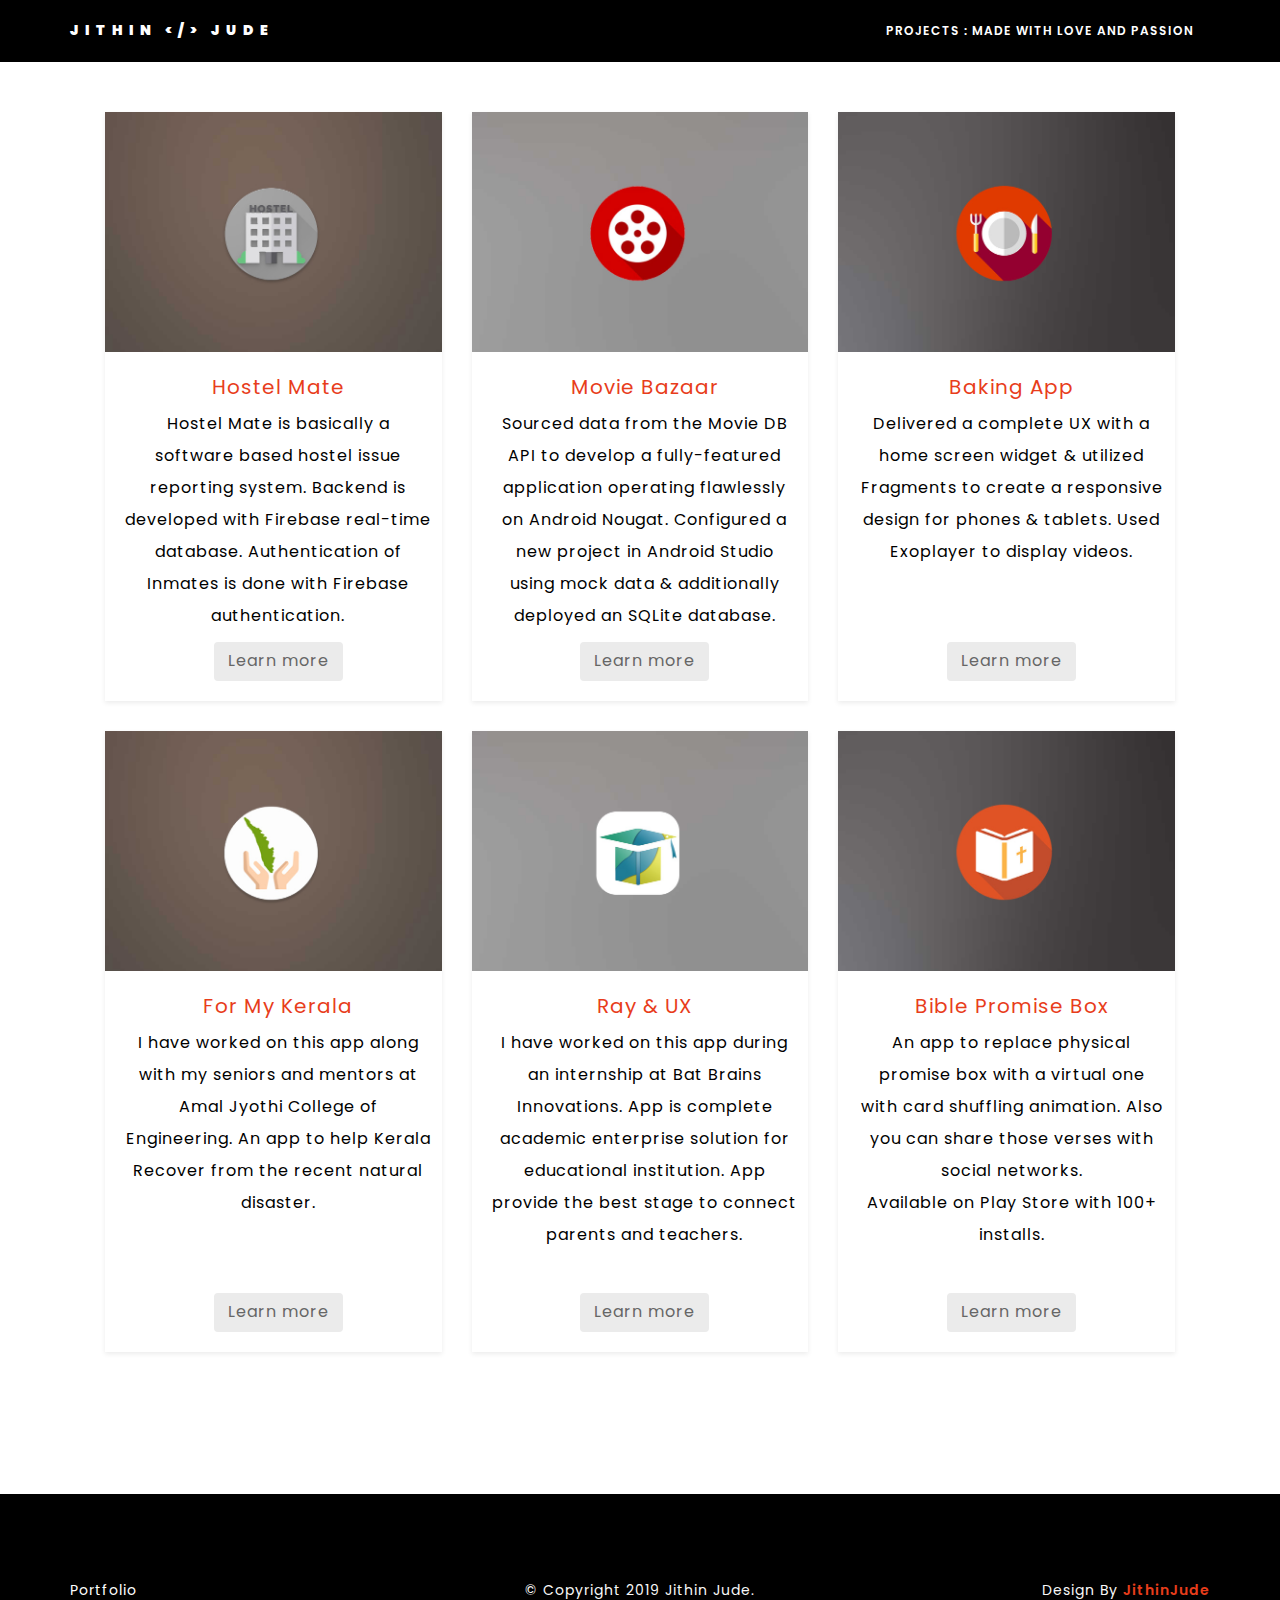
==== pages/projects.html @ a1575adc "see all project page added" ====
<!DOCTYPE html>
<html lang="en">

  <head>
    
    <!-- Meta Tag -->
    <meta charset="UTF-8">
    <meta name="viewport" content="width=device-width, initial-scale=1.0">
    <meta http-equiv="X-UA-Compatible" content="IE=edge">
    
    <!-- SEO -->
    <meta name="description" content="developer">
    <meta name="author" content="Jithin Jude">
    <meta name="url" content="https://jithin-jude.github.io">
    <meta name="copyright" content="MountZoft">
    <meta name="robots" content="index,follow">
    
    
    <title>Jithin Jude</title>
    
    <!-- Favicon -->
    <link rel="shortcut icon" href="../images/favicon/favicon.ico">
    <link rel="apple-touch-icon" sizes="144x144" type="image/x-icon" href="../images/favicon/apple-touch-icon.png">
    
    <!-- All CSS Plugins -->
    <link rel="stylesheet" type="text/css" href="../css/plugin.css">
    
    <!-- Main CSS Stylesheet -->
    <link rel="stylesheet" type="text/css" href="../css/style.css">
    
    <!-- Google Web Fonts  -->
    <link rel="stylesheet" href="https://fonts.googleapis.com/css?family=Poppins:400,300,500,600,700">
    
    
    <!-- HTML5 shiv and Respond.js support IE8 or Older for HTML5 elements and media queries -->
    <!--[if lt IE 9]>
	   <script src="https://oss.maxcdn.com/html5shiv/3.7.3/html5shiv.min.js"></script>
	   <script src="https://oss.maxcdn.com/respond/1.4.2/respond.min.js"></script>
    <![endif]-->
    

 </head>

  <body>
    
    
	
	<!-- Preloader Start -->
    <div id="preloader">
	  <div class="loader"></div>
    </div>
    <!-- Preloader End -->

    
    
    <!-- Home & Menu Section Start -->
    <header id="home">
        
        <div class="header-top-area-projects">
            <div class="container">
                <div class="row">
                
                    <div class="col-sm-3">
                        <div class="logo">
                            <a href="https://jithin-jude.github.io">Jithin &lt/> Jude</a>
                        </div>
                    </div>
                    
                    <div class="col-sm-9">
                        <div class="navigation-menu">
                            <div class="navbar">
                                <div class="navbar-header">
                                    <button type="button" class="navbar-toggle" data-toggle="collapse" data-target=".navbar-collapse">
                                        <span class="sr-only">Toggle navigation</span>
                                        <span class="icon-bar"></span>
                                        <span class="icon-bar"></span>
                                        <span class="icon-bar"></span>
                                    </button>
                                </div>
                                <div class="navbar-collapse collapse">
                                    <ul class="nav navbar-nav navbar-right">
                                        <li><a class="smoth-scroll">Projects : Made with Love and Passion</a>
                                        </li>
                                    </ul>
                                </div>
                            </div>
                        </div>
                    </div>
                </div>
            </div>
        </div>
        
    </header>
    <!-- Home & Menu Section End-->

    
    <!-- Projects Start -->
    <section id="projects">
	<div class="overflow-hid"> 
            <div class="gtco-section">
                <div class="gtco-container">
                    <div class="row">
    
                        <div class="col-lg-4 col-md-4 col-sm-6">
                            <a href="https://github.com/Jithin-Jude/Nanodegree_Hostel-Mate" target="_blank" class="gtco-card-item">
                                <figure>
                                    <div class="overlay"><i class="ti-plus"></i></div>
                                    <img src="../images/portfolio/img_1.jpg" alt="Image" class="img-responsive">
                                </figure>
                                <div class="gtco-text">
                                    <br/>
                                    <h2>Hostel Mate</h2>
                                    <p>Hostel Mate is basically a software based hostel issue reporting system. Backend is developed with Firebase real-time database. Authentication of Inmates is done with Firebase authentication.<br/></p>
                                    <p><span class="btn btn-primary">Learn more</span></p>
                                </div>
                            </a>
                        </div>
                        <div class="col-lg-4 col-md-4 col-sm-6">
                            <a href="https://github.com/Jithin-Jude/Nanodegree_Popular-Movies-Stage-2" target="_blank" class="gtco-card-item">
                                <figure>
                                    <div class="overlay"><i class="ti-plus"></i></div>
                                    <img src="../images/portfolio/img_2.jpg" alt="Image" class="img-responsive">
                                </figure>
                                <div class="gtco-text">
                                    <br/>
                                    <h2>Movie Bazaar</h2>
                                    <p>Sourced data from the Movie DB API to develop a fully-featured application operating flawlessly on Android Nougat. Configured a new project in Android Studio using mock data & additionally deployed an SQLite database.</p>
                                    <p><span class="btn btn-primary">Learn more</span></p>
                                </div>
                            </a>
                        </div>
                        <div class="col-lg-4 col-md-4 col-sm-6">
                            <a href="https://github.com/Jithin-Jude/Nanodegree_Baking-App" target="_blank" class="gtco-card-item">
                                <figure>
                                    <div class="overlay"><i class="ti-plus"></i></div>
                                    <img src="../images/portfolio/img_3.jpg" alt="Image" class="img-responsive">
                                </figure>
                                <div class="gtco-text">
                                     <br/>
                                    <h2>Baking App</h2>
                                    <p>Delivered a complete UX with a home screen widget & utilized Fragments to create a responsive design for phones & tablets. Used Exoplayer to display videos.<br/><br/><br/></p>
                                    <p><span class="btn btn-primary">Learn more</span></p>
                                </div>
                            </a>
                        </div>
    
    
                        <div class="col-lg-4 col-md-4 col-sm-6">
                            <a href="https://github.com/Jithin-Jude/ForMyKerala-App-/graphs/contributors" target="_blank" class="gtco-card-item">
                                <figure>
                                    <div class="overlay"><i class="ti-plus"></i></div>
                                    <img src="../images/portfolio/img_4.jpg" alt="Image" class="img-responsive">
                                </figure>
                                <div class="gtco-text">
                                    <br/>
                                    <h2>For My Kerala</h2>
                                    <p>I have worked on this app along with my seniors and mentors at Amal Jyothi College of Engineering. An app to help Kerala Recover from the recent natural disaster.<br/><br/><br/></p>
                                    <p><span class="btn btn-primary">Learn more</span></p>
                                </div>
                            </a>
                        </div>
    
                        <div class="col-lg-4 col-md-4 col-sm-6">
                            <a href="http://www.batbrains.com/" target="_blank" class="gtco-card-item">
                                <figure>
                                    <div class="overlay"><i class="ti-plus"></i></div>
                                    <img src="../images/portfolio/img_5.jpg" alt="Image" class="img-responsive">
                                </figure>
                                <div class="gtco-text">
                                    <br/>
                                    <h2>Ray &amp; UX</h2>
                                    <p>I have worked on this app during an internship at Bat Brains Innovations. App is complete academic enterprise solution for educational institution. App provide the best stage to connect parents and teachers.<br/><br/></p>
                                    <p><span class="btn btn-primary">Learn more</span></p>
                                </div>
                            </a>
                        </div>
    
                        <div class="col-lg-4 col-md-4 col-sm-6">
                            <a href="https://play.google.com/store/apps/details?id=com.inc.mountzoft.randombibleversegeneratorapp" target="_blank" class="gtco-card-item">
                                <figure>
                                    <div class="overlay"><i class="ti-plus"></i></div>
                                    <img src="../images/portfolio/img_6.jpg" alt="Image" class="img-responsive">
                                </figure>
                                <div class="gtco-text">
                                    <br/>
                                    <h2>Bible Promise Box</h2>
                                    <p>An app to replace physical promise box with a virtual one with card shuffling animation. Also you can share those verses with social networks.<br/> Available on Play Store with 100+ installs.<br/><br/></p>
                                    <p><span class="btn btn-primary">Learn more</span></p>
                                </div>
                            </a>
                        </div>
    
                    </div>
                </div>
            </div>
        </section>
    <!-- Projects End -->
    
    
    

    <!-- Footer Start -->
    <footer class="footer-section">
        <div class="container">
            <div class="row">
               
      <div class="col-md-4 text-left">
       <p><span><a href="https://jithin-jude.github.io/" class="smoth-scroll">Portfolio</a></span></p>
          </div>
               
            <div class="col-md-4 text-center">
               <p>© Copyright 2019 Jithin Jude.</p>
               </div>
              
             <div class="col-md-4 uipasta-credit text-right">
                <p>Design By <a href="https://jithin-jude.github.io/" target="_blank" title="UiPasta">JithinJude</a></p>
                </div>
                
             </div>
        </div>
    </footer>
    <!-- Footer End -->
    
    
    <!-- Back to Top Start -->
    <a href="#" class="scroll-to-top"><i class="fa fa-angle-up"></i></a>
    <!-- Back to Top End -->
    
    
    <!-- All Javascript Plugins  -->
    <script type="text/javascript" src="../js/jquery.min.js"></script>
    <script type="text/javascript" src="../js/plugin.js"></script>
    <script type="text/javascript" src="http://maps.google.com/maps/api/js?key=AIzaSyC0HAKwKinpoFKNGUwRBgkrKhF-sIqFUNA"></script>
    
    <!-- Main Javascript File  -->
    <script type="text/javascript" src="../js/scripts.js"></script>

    <!-- RADIAL PROGRESS Javascript File  -->
    <script src="https://code.jquery.com/jquery-3.3.1.min.js" integrity="sha384-tsQFqpEReu7ZLhBV2VZlAu7zcOV+rXbYlF2cqB8txI/8aZajjp4Bqd+V6D5IgvKT" crossorigin="anonymous"></script> 
    <script>
            $(function(){
            
                // Remove svg.radial-progress .complete inline styling
                $('svg.radial-progress').each(function( index, value ) { 
                    $(this).find($('circle.complete')).removeAttr( 'style' );
                });
            
                // Activate progress animation on scroll
                $(window).scroll(function(){
                    $('svg.radial-progress').each(function( index, value ) { 
                        // If svg.radial-progress is approximately 25% vertically into the window when scrolling from the top or the bottom
                        if ( 
                            $(window).scrollTop() > $(this).offset().top - ($(window).height() * 0.75) &&
                            $(window).scrollTop() < $(this).offset().top + $(this).height() - ($(window).height() * 0.25)
                        ) {
                            // Get percentage of progress
                            percent = $(value).data('percentage');
                            // Get radius of the svg's circle.complete
                            radius = $(this).find($('circle.complete')).attr('r');
                            // Get circumference (2πr)
                            circumference = 2 * Math.PI * radius;
                            // Get stroke-dashoffset value based on the percentage of the circumference
                            strokeDashOffset = circumference - ((percent * circumference) / 100);
                            // Transition progress for 1.25 seconds
                            $(this).find($('circle.complete')).animate({'stroke-dashoffset': strokeDashOffset}, 1250);
                        }
                    });
                }).trigger('scroll');
            
            });
            </script>
  
  </body>
 </html>
---- css/plugin.css ----
/* Table Of Content 

  1. Bootstrap
  2. Magnific Popup
  3. Owl Carousel
  4. Font Awesome

*/



/*!
 * Bootstrap v3.3.7 (http://getbootstrap.com)
 * Copyright 2011-2016 Twitter, Inc.
 * Licensed under MIT (https://github.com/twbs/bootstrap/blob/master/LICENSE)
 *//*! normalize.css v3.0.3 | MIT License | github.com/necolas/normalize.css */html{font-family:sans-serif;-webkit-text-size-adjust:100%;-ms-text-size-adjust:100%}body{margin:0}article,aside,details,figcaption,figure,footer,header,hgroup,main,menu,nav,section,summary{display:block}audio,canvas,progress,video{display:inline-block;vertical-align:baseline}audio:not([controls]){display:none;height:0}[hidden],template{display:none}a{background-color:transparent}a:active,a:hover{outline:0}abbr[title]{border-bottom:1px dotted}b,strong{font-weight:700}dfn{font-style:italic}h1{margin:.67em 0;font-size:2em}mark{color:#000;background:#ff0}small{font-size:80%}sub,sup{position:relative;font-size:75%;line-height:0;vertical-align:baseline}sup{top:-.5em}sub{bottom:-.25em}img{border:0}svg:not(:root){overflow:hidden}figure{margin:1em 40px}hr{height:0;-webkit-box-sizing:content-box;-moz-box-sizing:content-box;box-sizing:content-box}pre{overflow:auto}code,kbd,pre,samp{font-family:monospace,monospace;font-size:1em}button,input,optgroup,select,textarea{margin:0;font:inherit;color:inherit}button{overflow:visible}button,select{text-transform:none}button,html input[type=button],input[type=reset],input[type=submit]{-webkit-appearance:button;cursor:pointer}button[disabled],html input[disabled]{cursor:default}button::-moz-focus-inner,input::-moz-focus-inner{padding:0;border:0}input{line-height:normal}input[type=checkbox],input[type=radio]{-webkit-box-sizing:border-box;-moz-box-sizing:border-box;box-sizing:border-box;padding:0}input[type=number]::-webkit-inner-spin-button,input[type=number]::-webkit-outer-spin-button{height:auto}input[type=search]{-webkit-box-sizing:content-box;-moz-box-sizing:content-box;box-sizing:content-box;-webkit-appearance:textfield}input[type=search]::-webkit-search-cancel-button,input[type=search]::-webkit-search-decoration{-webkit-appearance:none}fieldset{padding:.35em .625em .75em;margin:0 2px;border:1px solid silver}legend{padding:0;border:0}textarea{overflow:auto}optgroup{font-weight:700}table{border-spacing:0;border-collapse:collapse}td,th{padding:0}/*! Source: https://github.com/h5bp/html5-boilerplate/blob/master/src/css/main.css */@media print{*,:after,:before{color:#000!important;text-shadow:none!important;background:0 0!important;-webkit-box-shadow:none!important;box-shadow:none!important}a,a:visited{text-decoration:underline}a[href]:after{content:" (" attr(href) ")"}abbr[title]:after{content:" (" attr(title) ")"}a[href^="javascript:"]:after,a[href^="#"]:after{content:""}blockquote,pre{border:1px solid #999;page-break-inside:avoid}thead{display:table-header-group}img,tr{page-break-inside:avoid}img{max-width:100%!important}h2,h3,p{orphans:3;widows:3}h2,h3{page-break-after:avoid}.navbar{display:none}.btn>.caret,.dropup>.btn>.caret{border-top-color:#000!important}.label{border:1px solid #000}.table{border-collapse:collapse!important}.table td,.table th{background-color:#fff!important}.table-bordered td,.table-bordered th{border:1px solid #ddd!important}}@font-face{font-family:'Glyphicons Halflings';src:url(../fonts/glyphicons-halflings-regular.eot);src:url(../fonts/glyphicons-halflings-regular.eot?#iefix) format('embedded-opentype'),url(../fonts/glyphicons-halflings-regular.woff2) format('woff2'),url(../fonts/glyphicons-halflings-regular.woff) format('woff'),url(../fonts/glyphicons-halflings-regular.ttf) format('truetype'),url(../fonts/glyphicons-halflings-regular.svg#glyphicons_halflingsregular) format('svg')}.glyphicon{position:relative;top:1px;display:inline-block;font-family:'Glyphicons Halflings';font-style:normal;font-weight:400;line-height:1;-webkit-font-smoothing:antialiased;-moz-osx-font-smoothing:grayscale}.glyphicon-asterisk:before{content:"\002a"}.glyphicon-plus:before{content:"\002b"}.glyphicon-eur:before,.glyphicon-euro:before{content:"\20ac"}.glyphicon-minus:before{content:"\2212"}.glyphicon-cloud:before{content:"\2601"}.glyphicon-envelope:before{content:"\2709"}.glyphicon-pencil:before{content:"\270f"}.glyphicon-glass:before{content:"\e001"}.glyphicon-music:before{content:"\e002"}.glyphicon-search:before{content:"\e003"}.glyphicon-heart:before{content:"\e005"}.glyphicon-star:before{content:"\e006"}.glyphicon-star-empty:before{content:"\e007"}.glyphicon-user:before{content:"\e008"}.glyphicon-film:before{content:"\e009"}.glyphicon-th-large:before{content:"\e010"}.glyphicon-th:before{content:"\e011"}.glyphicon-th-list:before{content:"\e012"}.glyphicon-ok:before{content:"\e013"}.glyphicon-remove:before{content:"\e014"}.glyphicon-zoom-in:before{content:"\e015"}.glyphicon-zoom-out:before{content:"\e016"}.glyphicon-off:before{content:"\e017"}.glyphicon-signal:before{content:"\e018"}.glyphicon-cog:before{content:"\e019"}.glyphicon-trash:before{content:"\e020"}.glyphicon-home:before{content:"\e021"}.glyphicon-file:before{content:"\e022"}.glyphicon-time:before{content:"\e023"}.glyphicon-road:before{content:"\e024"}.glyphicon-download-alt:before{content:"\e025"}.glyphicon-download:before{content:"\e026"}.glyphicon-upload:before{content:"\e027"}.glyphicon-inbox:before{content:"\e028"}.glyphicon-play-circle:before{content:"\e029"}.glyphicon-repeat:before{content:"\e030"}.glyphicon-refresh:before{content:"\e031"}.glyphicon-list-alt:before{content:"\e032"}.glyphicon-lock:before{content:"\e033"}.glyphicon-flag:before{content:"\e034"}.glyphicon-headphones:before{content:"\e035"}.glyphicon-volume-off:before{content:"\e036"}.glyphicon-volume-down:before{content:"\e037"}.glyphicon-volume-up:before{content:"\e038"}.glyphicon-qrcode:before{content:"\e039"}.glyphicon-barcode:before{content:"\e040"}.glyphicon-tag:before{content:"\e041"}.glyphicon-tags:before{content:"\e042"}.glyphicon-book:before{content:"\e043"}.glyphicon-bookmark:before{content:"\e044"}.glyphicon-print:before{content:"\e045"}.glyphicon-camera:before{content:"\e046"}.glyphicon-font:before{content:"\e047"}.glyphicon-bold:before{content:"\e048"}.glyphicon-italic:before{content:"\e049"}.glyphicon-text-height:before{content:"\e050"}.glyphicon-text-width:before{content:"\e051"}.glyphicon-align-left:before{content:"\e052"}.glyphicon-align-center:before{content:"\e053"}.glyphicon-align-right:before{content:"\e054"}.glyphicon-align-justify:before{content:"\e055"}.glyphicon-list:before{content:"\e056"}.glyphicon-indent-left:before{content:"\e057"}.glyphicon-indent-right:before{content:"\e058"}.glyphicon-facetime-video:before{content:"\e059"}.glyphicon-picture:before{content:"\e060"}.glyphicon-map-marker:before{content:"\e062"}.glyphicon-adjust:before{content:"\e063"}.glyphicon-tint:before{content:"\e064"}.glyphicon-edit:before{content:"\e065"}.glyphicon-share:before{content:"\e066"}.glyphicon-check:before{content:"\e067"}.glyphicon-move:before{content:"\e068"}.glyphicon-step-backward:before{content:"\e069"}.glyphicon-fast-backward:before{content:"\e070"}.glyphicon-backward:before{content:"\e071"}.glyphicon-play:before{content:"\e072"}.glyphicon-pause:before{content:"\e073"}.glyphicon-stop:before{content:"\e074"}.glyphicon-forward:before{content:"\e075"}.glyphicon-fast-forward:before{content:"\e076"}.glyphicon-step-forward:before{content:"\e077"}.glyphicon-eject:before{content:"\e078"}.glyphicon-chevron-left:before{content:"\e079"}.glyphicon-chevron-right:before{content:"\e080"}.glyphicon-plus-sign:before{content:"\e081"}.glyphicon-minus-sign:before{content:"\e082"}.glyphicon-remove-sign:before{content:"\e083"}.glyphicon-ok-sign:before{content:"\e084"}.glyphicon-question-sign:before{content:"\e085"}.glyphicon-info-sign:before{content:"\e086"}.glyphicon-screenshot:before{content:"\e087"}.glyphicon-remove-circle:before{content:"\e088"}.glyphicon-ok-circle:before{content:"\e089"}.glyphicon-ban-circle:before{content:"\e090"}.glyphicon-arrow-left:before{content:"\e091"}.glyphicon-arrow-right:before{content:"\e092"}.glyphicon-arrow-up:before{content:"\e093"}.glyphicon-arrow-down:before{content:"\e094"}.glyphicon-share-alt:before{content:"\e095"}.glyphicon-resize-full:before{content:"\e096"}.glyphicon-resize-small:before{content:"\e097"}.glyphicon-exclamation-sign:before{content:"\e101"}.glyphicon-gift:before{content:"\e102"}.glyphicon-leaf:before{content:"\e103"}.glyphicon-fire:before{content:"\e104"}.glyphicon-eye-open:before{content:"\e105"}.glyphicon-eye-close:before{content:"\e106"}.glyphicon-warning-sign:before{content:"\e107"}.glyphicon-plane:before{content:"\e108"}.glyphicon-calendar:before{content:"\e109"}.glyphicon-random:before{content:"\e110"}.glyphicon-comment:before{content:"\e111"}.glyphicon-magnet:before{content:"\e112"}.glyphicon-chevron-up:before{content:"\e113"}.glyphicon-chevron-down:before{content:"\e114"}.glyphicon-retweet:before{content:"\e115"}.glyphicon-shopping-cart:before{content:"\e116"}.glyphicon-folder-close:before{content:"\e117"}.glyphicon-folder-open:before{content:"\e118"}.glyphicon-resize-vertical:before{content:"\e119"}.glyphicon-resize-horizontal:before{content:"\e120"}.glyphicon-hdd:before{content:"\e121"}.glyphicon-bullhorn:before{content:"\e122"}.glyphicon-bell:before{content:"\e123"}.glyphicon-certificate:before{content:"\e124"}.glyphicon-thumbs-up:before{content:"\e125"}.glyphicon-thumbs-down:before{content:"\e126"}.glyphicon-hand-right:before{content:"\e127"}.glyphicon-hand-left:before{content:"\e128"}.glyphicon-hand-up:before{content:"\e129"}.glyphicon-hand-down:before{content:"\e130"}.glyphicon-circle-arrow-right:before{content:"\e131"}.glyphicon-circle-arrow-left:before{content:"\e132"}.glyphicon-circle-arrow-up:before{content:"\e133"}.glyphicon-circle-arrow-down:before{content:"\e134"}.glyphicon-globe:before{content:"\e135"}.glyphicon-wrench:before{content:"\e136"}.glyphicon-tasks:before{content:"\e137"}.glyphicon-filter:before{content:"\e138"}.glyphicon-briefcase:before{content:"\e139"}.glyphicon-fullscreen:before{content:"\e140"}.glyphicon-dashboard:before{content:"\e141"}.glyphicon-paperclip:before{content:"\e142"}.glyphicon-heart-empty:before{content:"\e143"}.glyphicon-link:before{content:"\e144"}.glyphicon-phone:before{content:"\e145"}.glyphicon-pushpin:before{content:"\e146"}.glyphicon-usd:before{content:"\e148"}.glyphicon-gbp:before{content:"\e149"}.glyphicon-sort:before{content:"\e150"}.glyphicon-sort-by-alphabet:before{content:"\e151"}.glyphicon-sort-by-alphabet-alt:before{content:"\e152"}.glyphicon-sort-by-order:before{content:"\e153"}.glyphicon-sort-by-order-alt:before{content:"\e154"}.glyphicon-sort-by-attributes:before{content:"\e155"}.glyphicon-sort-by-attributes-alt:before{content:"\e156"}.glyphicon-unchecked:before{content:"\e157"}.glyphicon-expand:before{content:"\e158"}.glyphicon-collapse-down:before{content:"\e159"}.glyphicon-collapse-up:before{content:"\e160"}.glyphicon-log-in:before{content:"\e161"}.glyphicon-flash:before{content:"\e162"}.glyphicon-log-out:before{content:"\e163"}.glyphicon-new-window:before{content:"\e164"}.glyphicon-record:before{content:"\e165"}.glyphicon-save:before{content:"\e166"}.glyphicon-open:before{content:"\e167"}.glyphicon-saved:before{content:"\e168"}.glyphicon-import:before{content:"\e169"}.glyphicon-export:before{content:"\e170"}.glyphicon-send:before{content:"\e171"}.glyphicon-floppy-disk:before{content:"\e172"}.glyphicon-floppy-saved:before{content:"\e173"}.glyphicon-floppy-remove:before{content:"\e174"}.glyphicon-floppy-save:before{content:"\e175"}.glyphicon-floppy-open:before{content:"\e176"}.glyphicon-credit-card:before{content:"\e177"}.glyphicon-transfer:before{content:"\e178"}.glyphicon-cutlery:before{content:"\e179"}.glyphicon-header:before{content:"\e180"}.glyphicon-compressed:before{content:"\e181"}.glyphicon-earphone:before{content:"\e182"}.glyphicon-phone-alt:before{content:"\e183"}.glyphicon-tower:before{content:"\e184"}.glyphicon-stats:before{content:"\e185"}.glyphicon-sd-video:before{content:"\e186"}.glyphicon-hd-video:before{content:"\e187"}.glyphicon-subtitles:before{content:"\e188"}.glyphicon-sound-stereo:before{content:"\e189"}.glyphicon-sound-dolby:before{content:"\e190"}.glyphicon-sound-5-1:before{content:"\e191"}.glyphicon-sound-6-1:before{content:"\e192"}.glyphicon-sound-7-1:before{content:"\e193"}.glyphicon-copyright-mark:before{content:"\e194"}.glyphicon-registration-mark:before{content:"\e195"}.glyphicon-cloud-download:before{content:"\e197"}.glyphicon-cloud-upload:before{content:"\e198"}.glyphicon-tree-conifer:before{content:"\e199"}.glyphicon-tree-deciduous:before{content:"\e200"}.glyphicon-cd:before{content:"\e201"}.glyphicon-save-file:before{content:"\e202"}.glyphicon-open-file:before{content:"\e203"}.glyphicon-level-up:before{content:"\e204"}.glyphicon-copy:before{content:"\e205"}.glyphicon-paste:before{content:"\e206"}.glyphicon-alert:before{content:"\e209"}.glyphicon-equalizer:before{content:"\e210"}.glyphicon-king:before{content:"\e211"}.glyphicon-queen:before{content:"\e212"}.glyphicon-pawn:before{content:"\e213"}.glyphicon-bishop:before{content:"\e214"}.glyphicon-knight:before{content:"\e215"}.glyphicon-baby-formula:before{content:"\e216"}.glyphicon-tent:before{content:"\26fa"}.glyphicon-blackboard:before{content:"\e218"}.glyphicon-bed:before{content:"\e219"}.glyphicon-apple:before{content:"\f8ff"}.glyphicon-erase:before{content:"\e221"}.glyphicon-hourglass:before{content:"\231b"}.glyphicon-lamp:before{content:"\e223"}.glyphicon-duplicate:before{content:"\e224"}.glyphicon-piggy-bank:before{content:"\e225"}.glyphicon-scissors:before{content:"\e226"}.glyphicon-bitcoin:before{content:"\e227"}.glyphicon-btc:before{content:"\e227"}.glyphicon-xbt:before{content:"\e227"}.glyphicon-yen:before{content:"\00a5"}.glyphicon-jpy:before{content:"\00a5"}.glyphicon-ruble:before{content:"\20bd"}.glyphicon-rub:before{content:"\20bd"}.glyphicon-scale:before{content:"\e230"}.glyphicon-ice-lolly:before{content:"\e231"}.glyphicon-ice-lolly-tasted:before{content:"\e232"}.glyphicon-education:before{content:"\e233"}.glyphicon-option-horizontal:before{content:"\e234"}.glyphicon-option-vertical:before{content:"\e235"}.glyphicon-menu-hamburger:before{content:"\e236"}.glyphicon-modal-window:before{content:"\e237"}.glyphicon-oil:before{content:"\e238"}.glyphicon-grain:before{content:"\e239"}.glyphicon-sunglasses:before{content:"\e240"}.glyphicon-text-size:before{content:"\e241"}.glyphicon-text-color:before{content:"\e242"}.glyphicon-text-background:before{content:"\e243"}.glyphicon-object-align-top:before{content:"\e244"}.glyphicon-object-align-bottom:before{content:"\e245"}.glyphicon-object-align-horizontal:before{content:"\e246"}.glyphicon-object-align-left:before{content:"\e247"}.glyphicon-object-align-vertical:before{content:"\e248"}.glyphicon-object-align-right:before{content:"\e249"}.glyphicon-triangle-right:before{content:"\e250"}.glyphicon-triangle-left:before{content:"\e251"}.glyphicon-triangle-bottom:before{content:"\e252"}.glyphicon-triangle-top:before{content:"\e253"}.glyphicon-console:before{content:"\e254"}.glyphicon-superscript:before{content:"\e255"}.glyphicon-subscript:before{content:"\e256"}.glyphicon-menu-left:before{content:"\e257"}.glyphicon-menu-right:before{content:"\e258"}.glyphicon-menu-down:before{content:"\e259"}.glyphicon-menu-up:before{content:"\e260"}*{-webkit-box-sizing:border-box;-moz-box-sizing:border-box;box-sizing:border-box}:after,:before{-webkit-box-sizing:border-box;-moz-box-sizing:border-box;box-sizing:border-box}html{font-size:10px;-webkit-tap-highlight-color:rgba(0,0,0,0)}body{font-family:"Helvetica Neue",Helvetica,Arial,sans-serif;font-size:14px;line-height:1.42857143;color:#333;background-color:#fff}button,input,select,textarea{font-family:inherit;font-size:inherit;line-height:inherit}a{color:#337ab7;text-decoration:none}a:focus,a:hover{color:#23527c;text-decoration:underline}a:focus{outline:5px auto -webkit-focus-ring-color;outline-offset:-2px}figure{margin:0}img{vertical-align:middle}.carousel-inner>.item>a>img,.carousel-inner>.item>img,.img-responsive,.thumbnail a>img,.thumbnail>img{display:block;max-width:100%;height:auto}.img-rounded{border-radius:6px}.img-thumbnail{display:inline-block;max-width:100%;height:auto;padding:4px;line-height:1.42857143;background-color:#fff;border:1px solid #ddd;border-radius:4px;-webkit-transition:all .2s ease-in-out;-o-transition:all .2s ease-in-out;transition:all .2s ease-in-out}.img-circle{border-radius:50%}hr{margin-top:20px;margin-bottom:20px;border:0;border-top:1px solid #eee}.sr-only{position:absolute;width:1px;height:1px;padding:0;margin:-1px;overflow:hidden;clip:rect(0,0,0,0);border:0}.sr-only-focusable:active,.sr-only-focusable:focus{position:static;width:auto;height:auto;margin:0;overflow:visible;clip:auto}[role=button]{cursor:pointer}.h1,.h2,.h3,.h4,.h5,.h6,h1,h2,h3,h4,h5,h6{font-family:inherit;font-weight:500;line-height:1.1;color:inherit}.h1 .small,.h1 small,.h2 .small,.h2 small,.h3 .small,.h3 small,.h4 .small,.h4 small,.h5 .small,.h5 small,.h6 .small,.h6 small,h1 .small,h1 small,h2 .small,h2 small,h3 .small,h3 small,h4 .small,h4 small,h5 .small,h5 small,h6 .small,h6 small{font-weight:400;line-height:1;color:#777}.h1,.h2,.h3,h1,h2,h3{margin-top:20px;margin-bottom:10px}.h1 .small,.h1 small,.h2 .small,.h2 small,.h3 .small,.h3 small,h1 .small,h1 small,h2 .small,h2 small,h3 .small,h3 small{font-size:65%}.h4,.h5,.h6,h4,h5,h6{margin-top:10px;margin-bottom:10px}.h4 .small,.h4 small,.h5 .small,.h5 small,.h6 .small,.h6 small,h4 .small,h4 small,h5 .small,h5 small,h6 .small,h6 small{font-size:75%}.h1,h1{font-size:36px}.h2,h2{font-size:30px}.h3,h3{font-size:24px}.h4,h4{font-size:18px}.h5,h5{font-size:14px}.h6,h6{font-size:12px}p{margin:0 0 10px}.lead{margin-bottom:20px;font-size:16px;font-weight:300;line-height:1.4}@media (min-width:768px){.lead{font-size:21px}}.small,small{font-size:85%}.mark,mark{padding:.2em;background-color:#fcf8e3}.text-left{text-align:left}.text-right{text-align:right}.text-center{text-align:center}.text-justify{text-align:justify}.text-nowrap{white-space:nowrap}.text-lowercase{text-transform:lowercase}.text-uppercase{text-transform:uppercase}.text-capitalize{text-transform:capitalize}.text-muted{color:#777}.text-primary{color:#337ab7}a.text-primary:focus,a.text-primary:hover{color:#286090}.text-success{color:#3c763d}a.text-success:focus,a.text-success:hover{color:#2b542c}.text-info{color:#31708f}a.text-info:focus,a.text-info:hover{color:#245269}.text-warning{color:#8a6d3b}a.text-warning:focus,a.text-warning:hover{color:#66512c}.text-danger{color:#a94442}a.text-danger:focus,a.text-danger:hover{color:#843534}.bg-primary{color:#fff;background-color:#337ab7}a.bg-primary:focus,a.bg-primary:hover{background-color:#286090}.bg-success{background-color:#dff0d8}a.bg-success:focus,a.bg-success:hover{background-color:#c1e2b3}.bg-info{background-color:#d9edf7}a.bg-info:focus,a.bg-info:hover{background-color:#afd9ee}.bg-warning{background-color:#fcf8e3}a.bg-warning:focus,a.bg-warning:hover{background-color:#f7ecb5}.bg-danger{background-color:#f2dede}a.bg-danger:focus,a.bg-danger:hover{background-color:#e4b9b9}.page-header{padding-bottom:9px;margin:40px 0 20px;border-bottom:1px solid #eee}ol,ul{margin-top:0;margin-bottom:10px}ol ol,ol ul,ul ol,ul ul{margin-bottom:0}.list-unstyled{padding-left:0;list-style:none}.list-inline{padding-left:0;margin-left:-5px;list-style:none}.list-inline>li{display:inline-block;padding-right:5px;padding-left:5px}dl{margin-top:0;margin-bottom:20px}dd,dt{line-height:1.42857143}dt{font-weight:700}dd{margin-left:0}@media (min-width:768px){.dl-horizontal dt{float:left;width:160px;overflow:hidden;clear:left;text-align:right;text-overflow:ellipsis;white-space:nowrap}.dl-horizontal dd{margin-left:180px}}abbr[data-original-title],abbr[title]{cursor:help;border-bottom:1px dotted #777}.initialism{font-size:90%;text-transform:uppercase}blockquote{padding:10px 20px;margin:0 0 20px;font-size:17.5px;border-left:5px solid #eee}blockquote ol:last-child,blockquote p:last-child,blockquote ul:last-child{margin-bottom:0}blockquote .small,blockquote footer,blockquote small{display:block;font-size:80%;line-height:1.42857143;color:#777}blockquote .small:before,blockquote footer:before,blockquote small:before{content:'\2014 \00A0'}.blockquote-reverse,blockquote.pull-right{padding-right:15px;padding-left:0;text-align:right;border-right:5px solid #eee;border-left:0}.blockquote-reverse .small:before,.blockquote-reverse footer:before,.blockquote-reverse small:before,blockquote.pull-right .small:before,blockquote.pull-right footer:before,blockquote.pull-right small:before{content:''}.blockquote-reverse .small:after,.blockquote-reverse footer:after,.blockquote-reverse small:after,blockquote.pull-right .small:after,blockquote.pull-right footer:after,blockquote.pull-right small:after{content:'\00A0 \2014'}address{margin-bottom:20px;font-style:normal;line-height:1.42857143}code,kbd,pre,samp{font-family:Menlo,Monaco,Consolas,"Courier New",monospace}code{padding:2px 4px;font-size:90%;color:#c7254e;background-color:#f9f2f4;border-radius:4px}kbd{padding:2px 4px;font-size:90%;color:#fff;background-color:#333;border-radius:3px;-webkit-box-shadow:inset 0 -1px 0 rgba(0,0,0,.25);box-shadow:inset 0 -1px 0 rgba(0,0,0,.25)}kbd kbd{padding:0;font-size:100%;font-weight:700;-webkit-box-shadow:none;box-shadow:none}pre{display:block;padding:9.5px;margin:0 0 10px;font-size:13px;line-height:1.42857143;color:#333;word-break:break-all;word-wrap:break-word;background-color:#f5f5f5;border:1px solid #ccc;border-radius:4px}pre code{padding:0;font-size:inherit;color:inherit;white-space:pre-wrap;background-color:transparent;border-radius:0}.pre-scrollable{max-height:340px;overflow-y:scroll}.container{padding-right:15px;padding-left:15px;margin-right:auto;margin-left:auto}@media (min-width:768px){.container{width:750px}}@media (min-width:992px){.container{width:970px}}@media (min-width:1200px){.container{width:1170px}}.container-fluid{padding-right:15px;padding-left:15px;margin-right:auto;margin-left:auto}.row{margin-right:-15px;margin-left:-15px}.col-lg-1,.col-lg-10,.col-lg-11,.col-lg-12,.col-lg-2,.col-lg-3,.col-lg-4,.col-lg-5,.col-lg-6,.col-lg-7,.col-lg-8,.col-lg-9,.col-md-1,.col-md-10,.col-md-11,.col-md-12,.col-md-2,.col-md-3,.col-md-4,.col-md-5,.col-md-6,.col-md-7,.col-md-8,.col-md-9,.col-sm-1,.col-sm-10,.col-sm-11,.col-sm-12,.col-sm-2,.col-sm-3,.col-sm-4,.col-sm-5,.col-sm-6,.col-sm-7,.col-sm-8,.col-sm-9,.col-xs-1,.col-xs-10,.col-xs-11,.col-xs-12,.col-xs-2,.col-xs-3,.col-xs-4,.col-xs-5,.col-xs-6,.col-xs-7,.col-xs-8,.col-xs-9{position:relative;min-height:1px;padding-right:15px;padding-left:15px}.col-xs-1,.col-xs-10,.col-xs-11,.col-xs-12,.col-xs-2,.col-xs-3,.col-xs-4,.col-xs-5,.col-xs-6,.col-xs-7,.col-xs-8,.col-xs-9{float:left}.col-xs-12{width:100%}.col-xs-11{width:91.66666667%}.col-xs-10{width:83.33333333%}.col-xs-9{width:75%}.col-xs-8{width:66.66666667%}.col-xs-7{width:58.33333333%}.col-xs-6{width:50%}.col-xs-5{width:41.66666667%}.col-xs-4{width:33.33333333%}.col-xs-3{width:25%}.col-xs-2{width:16.66666667%}.col-xs-1{width:8.33333333%}.col-xs-pull-12{right:100%}.col-xs-pull-11{right:91.66666667%}.col-xs-pull-10{right:83.33333333%}.col-xs-pull-9{right:75%}.col-xs-pull-8{right:66.66666667%}.col-xs-pull-7{right:58.33333333%}.col-xs-pull-6{right:50%}.col-xs-pull-5{right:41.66666667%}.col-xs-pull-4{right:33.33333333%}.col-xs-pull-3{right:25%}.col-xs-pull-2{right:16.66666667%}.col-xs-pull-1{right:8.33333333%}.col-xs-pull-0{right:auto}.col-xs-push-12{left:100%}.col-xs-push-11{left:91.66666667%}.col-xs-push-10{left:83.33333333%}.col-xs-push-9{left:75%}.col-xs-push-8{left:66.66666667%}.col-xs-push-7{left:58.33333333%}.col-xs-push-6{left:50%}.col-xs-push-5{left:41.66666667%}.col-xs-push-4{left:33.33333333%}.col-xs-push-3{left:25%}.col-xs-push-2{left:16.66666667%}.col-xs-push-1{left:8.33333333%}.col-xs-push-0{left:auto}.col-xs-offset-12{margin-left:100%}.col-xs-offset-11{margin-left:91.66666667%}.col-xs-offset-10{margin-left:83.33333333%}.col-xs-offset-9{margin-left:75%}.col-xs-offset-8{margin-left:66.66666667%}.col-xs-offset-7{margin-left:58.33333333%}.col-xs-offset-6{margin-left:50%}.col-xs-offset-5{margin-left:41.66666667%}.col-xs-offset-4{margin-left:33.33333333%}.col-xs-offset-3{margin-left:25%}.col-xs-offset-2{margin-left:16.66666667%}.col-xs-offset-1{margin-left:8.33333333%}.col-xs-offset-0{margin-left:0}@media (min-width:768px){.col-sm-1,.col-sm-10,.col-sm-11,.col-sm-12,.col-sm-2,.col-sm-3,.col-sm-4,.col-sm-5,.col-sm-6,.col-sm-7,.col-sm-8,.col-sm-9{float:left}.col-sm-12{width:100%}.col-sm-11{width:91.66666667%}.col-sm-10{width:83.33333333%}.col-sm-9{width:75%}.col-sm-8{width:66.66666667%}.col-sm-7{width:58.33333333%}.col-sm-6{width:50%}.col-sm-5{width:41.66666667%}.col-sm-4{width:33.33333333%}.col-sm-3{width:25%}.col-sm-2{width:16.66666667%}.col-sm-1{width:8.33333333%}.col-sm-pull-12{right:100%}.col-sm-pull-11{right:91.66666667%}.col-sm-pull-10{right:83.33333333%}.col-sm-pull-9{right:75%}.col-sm-pull-8{right:66.66666667%}.col-sm-pull-7{right:58.33333333%}.col-sm-pull-6{right:50%}.col-sm-pull-5{right:41.66666667%}.col-sm-pull-4{right:33.33333333%}.col-sm-pull-3{right:25%}.col-sm-pull-2{right:16.66666667%}.col-sm-pull-1{right:8.33333333%}.col-sm-pull-0{right:auto}.col-sm-push-12{left:100%}.col-sm-push-11{left:91.66666667%}.col-sm-push-10{left:83.33333333%}.col-sm-push-9{left:75%}.col-sm-push-8{left:66.66666667%}.col-sm-push-7{left:58.33333333%}.col-sm-push-6{left:50%}.col-sm-push-5{left:41.66666667%}.col-sm-push-4{left:33.33333333%}.col-sm-push-3{left:25%}.col-sm-push-2{left:16.66666667%}.col-sm-push-1{left:8.33333333%}.col-sm-push-0{left:auto}.col-sm-offset-12{margin-left:100%}.col-sm-offset-11{margin-left:91.66666667%}.col-sm-offset-10{margin-left:83.33333333%}.col-sm-offset-9{margin-left:75%}.col-sm-offset-8{margin-left:66.66666667%}.col-sm-offset-7{margin-left:58.33333333%}.col-sm-offset-6{margin-left:50%}.col-sm-offset-5{margin-left:41.66666667%}.col-sm-offset-4{margin-left:33.33333333%}.col-sm-offset-3{margin-left:25%}.col-sm-offset-2{margin-left:16.66666667%}.col-sm-offset-1{margin-left:8.33333333%}.col-sm-offset-0{margin-left:0}}@media (min-width:992px){.col-md-1,.col-md-10,.col-md-11,.col-md-12,.col-md-2,.col-md-3,.col-md-4,.col-md-5,.col-md-6,.col-md-7,.col-md-8,.col-md-9{float:left}.col-md-12{width:100%}.col-md-11{width:91.66666667%}.col-md-10{width:83.33333333%}.col-md-9{width:75%}.col-md-8{width:66.66666667%}.col-md-7{width:58.33333333%}.col-md-6{width:50%}.col-md-5{width:41.66666667%}.col-md-4{width:33.33333333%}.col-md-3{width:25%}.col-md-2{width:16.66666667%}.col-md-1{width:8.33333333%}.col-md-pull-12{right:100%}.col-md-pull-11{right:91.66666667%}.col-md-pull-10{right:83.33333333%}.col-md-pull-9{right:75%}.col-md-pull-8{right:66.66666667%}.col-md-pull-7{right:58.33333333%}.col-md-pull-6{right:50%}.col-md-pull-5{right:41.66666667%}.col-md-pull-4{right:33.33333333%}.col-md-pull-3{right:25%}.col-md-pull-2{right:16.66666667%}.col-md-pull-1{right:8.33333333%}.col-md-pull-0{right:auto}.col-md-push-12{left:100%}.col-md-push-11{left:91.66666667%}.col-md-push-10{left:83.33333333%}.col-md-push-9{left:75%}.col-md-push-8{left:66.66666667%}.col-md-push-7{left:58.33333333%}.col-md-push-6{left:50%}.col-md-push-5{left:41.66666667%}.col-md-push-4{left:33.33333333%}.col-md-push-3{left:25%}.col-md-push-2{left:16.66666667%}.col-md-push-1{left:8.33333333%}.col-md-push-0{left:auto}.col-md-offset-12{margin-left:100%}.col-md-offset-11{margin-left:91.66666667%}.col-md-offset-10{margin-left:83.33333333%}.col-md-offset-9{margin-left:75%}.col-md-offset-8{margin-left:66.66666667%}.col-md-offset-7{margin-left:58.33333333%}.col-md-offset-6{margin-left:50%}.col-md-offset-5{margin-left:41.66666667%}.col-md-offset-4{margin-left:33.33333333%}.col-md-offset-3{margin-left:25%}.col-md-offset-2{margin-left:16.66666667%}.col-md-offset-1{margin-left:8.33333333%}.col-md-offset-0{margin-left:0}}@media (min-width:1200px){.col-lg-1,.col-lg-10,.col-lg-11,.col-lg-12,.col-lg-2,.col-lg-3,.col-lg-4,.col-lg-5,.col-lg-6,.col-lg-7,.col-lg-8,.col-lg-9{float:left}.col-lg-12{width:100%}.col-lg-11{width:91.66666667%}.col-lg-10{width:83.33333333%}.col-lg-9{width:75%}.col-lg-8{width:66.66666667%}.col-lg-7{width:58.33333333%}.col-lg-6{width:50%}.col-lg-5{width:41.66666667%}.col-lg-4{width:33.33333333%}.col-lg-3{width:25%}.col-lg-2{width:16.66666667%}.col-lg-1{width:8.33333333%}.col-lg-pull-12{right:100%}.col-lg-pull-11{right:91.66666667%}.col-lg-pull-10{right:83.33333333%}.col-lg-pull-9{right:75%}.col-lg-pull-8{right:66.66666667%}.col-lg-pull-7{right:58.33333333%}.col-lg-pull-6{right:50%}.col-lg-pull-5{right:41.66666667%}.col-lg-pull-4{right:33.33333333%}.col-lg-pull-3{right:25%}.col-lg-pull-2{right:16.66666667%}.col-lg-pull-1{right:8.33333333%}.col-lg-pull-0{right:auto}.col-lg-push-12{left:100%}.col-lg-push-11{left:91.66666667%}.col-lg-push-10{left:83.33333333%}.col-lg-push-9{left:75%}.col-lg-push-8{left:66.66666667%}.col-lg-push-7{left:58.33333333%}.col-lg-push-6{left:50%}.col-lg-push-5{left:41.66666667%}.col-lg-push-4{left:33.33333333%}.col-lg-push-3{left:25%}.col-lg-push-2{left:16.66666667%}.col-lg-push-1{left:8.33333333%}.col-lg-push-0{left:auto}.col-lg-offset-12{margin-left:100%}.col-lg-offset-11{margin-left:91.66666667%}.col-lg-offset-10{margin-left:83.33333333%}.col-lg-offset-9{margin-left:75%}.col-lg-offset-8{margin-left:66.66666667%}.col-lg-offset-7{margin-left:58.33333333%}.col-lg-offset-6{margin-left:50%}.col-lg-offset-5{margin-left:41.66666667%}.col-lg-offset-4{margin-left:33.33333333%}.col-lg-offset-3{margin-left:25%}.col-lg-offset-2{margin-left:16.66666667%}.col-lg-offset-1{margin-left:8.33333333%}.col-lg-offset-0{margin-left:0}}table{background-color:transparent}caption{padding-top:8px;padding-bottom:8px;color:#777;text-align:left}th{text-align:left}.table{width:100%;max-width:100%;margin-bottom:20px}.table>tbody>tr>td,.table>tbody>tr>th,.table>tfoot>tr>td,.table>tfoot>tr>th,.table>thead>tr>td,.table>thead>tr>th{padding:8px;line-height:1.42857143;vertical-align:top;border-top:1px solid #ddd}.table>thead>tr>th{vertical-align:bottom;border-bottom:2px solid #ddd}.table>caption+thead>tr:first-child>td,.table>caption+thead>tr:first-child>th,.table>colgroup+thead>tr:first-child>td,.table>colgroup+thead>tr:first-child>th,.table>thead:first-child>tr:first-child>td,.table>thead:first-child>tr:first-child>th{border-top:0}.table>tbody+tbody{border-top:2px solid #ddd}.table .table{background-color:#fff}.table-condensed>tbody>tr>td,.table-condensed>tbody>tr>th,.table-condensed>tfoot>tr>td,.table-condensed>tfoot>tr>th,.table-condensed>thead>tr>td,.table-condensed>thead>tr>th{padding:5px}.table-bordered{border:1px solid #ddd}.table-bordered>tbody>tr>td,.table-bordered>tbody>tr>th,.table-bordered>tfoot>tr>td,.table-bordered>tfoot>tr>th,.table-bordered>thead>tr>td,.table-bordered>thead>tr>th{border:1px solid #ddd}.table-bordered>thead>tr>td,.table-bordered>thead>tr>th{border-bottom-width:2px}.table-striped>tbody>tr:nth-of-type(odd){background-color:#f9f9f9}.table-hover>tbody>tr:hover{background-color:#f5f5f5}table col[class*=col-]{position:static;display:table-column;float:none}table td[class*=col-],table th[class*=col-]{position:static;display:table-cell;float:none}.table>tbody>tr.active>td,.table>tbody>tr.active>th,.table>tbody>tr>td.active,.table>tbody>tr>th.active,.table>tfoot>tr.active>td,.table>tfoot>tr.active>th,.table>tfoot>tr>td.active,.table>tfoot>tr>th.active,.table>thead>tr.active>td,.table>thead>tr.active>th,.table>thead>tr>td.active,.table>thead>tr>th.active{background-color:#f5f5f5}.table-hover>tbody>tr.active:hover>td,.table-hover>tbody>tr.active:hover>th,.table-hover>tbody>tr:hover>.active,.table-hover>tbody>tr>td.active:hover,.table-hover>tbody>tr>th.active:hover{background-color:#e8e8e8}.table>tbody>tr.success>td,.table>tbody>tr.success>th,.table>tbody>tr>td.success,.table>tbody>tr>th.success,.table>tfoot>tr.success>td,.table>tfoot>tr.success>th,.table>tfoot>tr>td.success,.table>tfoot>tr>th.success,.table>thead>tr.success>td,.table>thead>tr.success>th,.table>thead>tr>td.success,.table>thead>tr>th.success{background-color:#dff0d8}.table-hover>tbody>tr.success:hover>td,.table-hover>tbody>tr.success:hover>th,.table-hover>tbody>tr:hover>.success,.table-hover>tbody>tr>td.success:hover,.table-hover>tbody>tr>th.success:hover{background-color:#d0e9c6}.table>tbody>tr.info>td,.table>tbody>tr.info>th,.table>tbody>tr>td.info,.table>tbody>tr>th.info,.table>tfoot>tr.info>td,.table>tfoot>tr.info>th,.table>tfoot>tr>td.info,.table>tfoot>tr>th.info,.table>thead>tr.info>td,.table>thead>tr.info>th,.table>thead>tr>td.info,.table>thead>tr>th.info{background-color:#d9edf7}.table-hover>tbody>tr.info:hover>td,.table-hover>tbody>tr.info:hover>th,.table-hover>tbody>tr:hover>.info,.table-hover>tbody>tr>td.info:hover,.table-hover>tbody>tr>th.info:hover{background-color:#c4e3f3}.table>tbody>tr.warning>td,.table>tbody>tr.warning>th,.table>tbody>tr>td.warning,.table>tbody>tr>th.warning,.table>tfoot>tr.warning>td,.table>tfoot>tr.warning>th,.table>tfoot>tr>td.warning,.table>tfoot>tr>th.warning,.table>thead>tr.warning>td,.table>thead>tr.warning>th,.table>thead>tr>td.warning,.table>thead>tr>th.warning{background-color:#fcf8e3}.table-hover>tbody>tr.warning:hover>td,.table-hover>tbody>tr.warning:hover>th,.table-hover>tbody>tr:hover>.warning,.table-hover>tbody>tr>td.warning:hover,.table-hover>tbody>tr>th.warning:hover{background-color:#faf2cc}.table>tbody>tr.danger>td,.table>tbody>tr.danger>th,.table>tbody>tr>td.danger,.table>tbody>tr>th.danger,.table>tfoot>tr.danger>td,.table>tfoot>tr.danger>th,.table>tfoot>tr>td.danger,.table>tfoot>tr>th.danger,.table>thead>tr.danger>td,.table>thead>tr.danger>th,.table>thead>tr>td.danger,.table>thead>tr>th.danger{background-color:#f2dede}.table-hover>tbody>tr.danger:hover>td,.table-hover>tbody>tr.danger:hover>th,.table-hover>tbody>tr:hover>.danger,.table-hover>tbody>tr>td.danger:hover,.table-hover>tbody>tr>th.danger:hover{background-color:#ebcccc}.table-responsive{min-height:.01%;overflow-x:auto}@media screen and (max-width:767px){.table-responsive{width:100%;margin-bottom:15px;overflow-y:hidden;-ms-overflow-style:-ms-autohiding-scrollbar;border:1px solid #ddd}.table-responsive>.table{margin-bottom:0}.table-responsive>.table>tbody>tr>td,.table-responsive>.table>tbody>tr>th,.table-responsive>.table>tfoot>tr>td,.table-responsive>.table>tfoot>tr>th,.table-responsive>.table>thead>tr>td,.table-responsive>.table>thead>tr>th{white-space:nowrap}.table-responsive>.table-bordered{border:0}.table-responsive>.table-bordered>tbody>tr>td:first-child,.table-responsive>.table-bordered>tbody>tr>th:first-child,.table-responsive>.table-bordered>tfoot>tr>td:first-child,.table-responsive>.table-bordered>tfoot>tr>th:first-child,.table-responsive>.table-bordered>thead>tr>td:first-child,.table-responsive>.table-bordered>thead>tr>th:first-child{border-left:0}.table-responsive>.table-bordered>tbody>tr>td:last-child,.table-responsive>.table-bordered>tbody>tr>th:last-child,.table-responsive>.table-bordered>tfoot>tr>td:last-child,.table-responsive>.table-bordered>tfoot>tr>th:last-child,.table-responsive>.table-bordered>thead>tr>td:last-child,.table-responsive>.table-bordered>thead>tr>th:last-child{border-right:0}.table-responsive>.table-bordered>tbody>tr:last-child>td,.table-responsive>.table-bordered>tbody>tr:last-child>th,.table-responsive>.table-bordered>tfoot>tr:last-child>td,.table-responsive>.table-bordered>tfoot>tr:last-child>th{border-bottom:0}}fieldset{min-width:0;padding:0;margin:0;border:0}legend{display:block;width:100%;padding:0;margin-bottom:20px;font-size:21px;line-height:inherit;color:#333;border:0;border-bottom:1px solid #e5e5e5}label{display:inline-block;max-width:100%;margin-bottom:5px;font-weight:700}input[type=search]{-webkit-box-sizing:border-box;-moz-box-sizing:border-box;box-sizing:border-box}input[type=checkbox],input[type=radio]{margin:4px 0 0;margin-top:1px\9;line-height:normal}input[type=file]{display:block}input[type=range]{display:block;width:100%}select[multiple],select[size]{height:auto}input[type=file]:focus,input[type=checkbox]:focus,input[type=radio]:focus{outline:5px auto -webkit-focus-ring-color;outline-offset:-2px}output{display:block;padding-top:7px;font-size:14px;line-height:1.42857143;color:#555}.form-control{display:block;width:100%;height:34px;padding:6px 12px;font-size:14px;line-height:1.42857143;color:#555;background-color:#fff;background-image:none;border:1px solid #ccc;border-radius:4px;-webkit-box-shadow:inset 0 1px 1px rgba(0,0,0,.075);box-shadow:inset 0 1px 1px rgba(0,0,0,.075);-webkit-transition:border-color ease-in-out .15s,-webkit-box-shadow ease-in-out .15s;-o-transition:border-color ease-in-out .15s,box-shadow ease-in-out .15s;transition:border-color ease-in-out .15s,box-shadow ease-in-out .15s}.form-control:focus{border-color:#66afe9;outline:0;-webkit-box-shadow:inset 0 1px 1px rgba(0,0,0,.075),0 0 8px rgba(102,175,233,.6);box-shadow:inset 0 1px 1px rgba(0,0,0,.075),0 0 8px rgba(102,175,233,.6)}.form-control::-moz-placeholder{color:#999;opacity:1}.form-control:-ms-input-placeholder{color:#999}.form-control::-webkit-input-placeholder{color:#999}.form-control::-ms-expand{background-color:transparent;border:0}.form-control[disabled],.form-control[readonly],fieldset[disabled] .form-control{background-color:#eee;opacity:1}.form-control[disabled],fieldset[disabled] .form-control{cursor:not-allowed}textarea.form-control{height:auto}input[type=search]{-webkit-appearance:none}@media screen and (-webkit-min-device-pixel-ratio:0){input[type=date].form-control,input[type=time].form-control,input[type=datetime-local].form-control,input[type=month].form-control{line-height:34px}.input-group-sm input[type=date],.input-group-sm input[type=time],.input-group-sm input[type=datetime-local],.input-group-sm input[type=month],input[type=date].input-sm,input[type=time].input-sm,input[type=datetime-local].input-sm,input[type=month].input-sm{line-height:30px}.input-group-lg input[type=date],.input-group-lg input[type=time],.input-group-lg input[type=datetime-local],.input-group-lg input[type=month],input[type=date].input-lg,input[type=time].input-lg,input[type=datetime-local].input-lg,input[type=month].input-lg{line-height:46px}}.form-group{margin-bottom:15px}.checkbox,.radio{position:relative;display:block;margin-top:10px;margin-bottom:10px}.checkbox label,.radio label{min-height:20px;padding-left:20px;margin-bottom:0;font-weight:400;cursor:pointer}.checkbox input[type=checkbox],.checkbox-inline input[type=checkbox],.radio input[type=radio],.radio-inline input[type=radio]{position:absolute;margin-top:4px\9;margin-left:-20px}.checkbox+.checkbox,.radio+.radio{margin-top:-5px}.checkbox-inline,.radio-inline{position:relative;display:inline-block;padding-left:20px;margin-bottom:0;font-weight:400;vertical-align:middle;cursor:pointer}.checkbox-inline+.checkbox-inline,.radio-inline+.radio-inline{margin-top:0;margin-left:10px}fieldset[disabled] input[type=checkbox],fieldset[disabled] input[type=radio],input[type=checkbox].disabled,input[type=checkbox][disabled],input[type=radio].disabled,input[type=radio][disabled]{cursor:not-allowed}.checkbox-inline.disabled,.radio-inline.disabled,fieldset[disabled] .checkbox-inline,fieldset[disabled] .radio-inline{cursor:not-allowed}.checkbox.disabled label,.radio.disabled label,fieldset[disabled] .checkbox label,fieldset[disabled] .radio label{cursor:not-allowed}.form-control-static{min-height:34px;padding-top:7px;padding-bottom:7px;margin-bottom:0}.form-control-static.input-lg,.form-control-static.input-sm{padding-right:0;padding-left:0}.input-sm{height:30px;padding:5px 10px;font-size:12px;line-height:1.5;border-radius:3px}select.input-sm{height:30px;line-height:30px}select[multiple].input-sm,textarea.input-sm{height:auto}.form-group-sm .form-control{height:30px;padding:5px 10px;font-size:12px;line-height:1.5;border-radius:3px}.form-group-sm select.form-control{height:30px;line-height:30px}.form-group-sm select[multiple].form-control,.form-group-sm textarea.form-control{height:auto}.form-group-sm .form-control-static{height:30px;min-height:32px;padding:6px 10px;font-size:12px;line-height:1.5}.input-lg{height:46px;padding:10px 16px;font-size:18px;line-height:1.3333333;border-radius:6px}select.input-lg{height:46px;line-height:46px}select[multiple].input-lg,textarea.input-lg{height:auto}.form-group-lg .form-control{height:46px;padding:10px 16px;font-size:18px;line-height:1.3333333;border-radius:6px}.form-group-lg select.form-control{height:46px;line-height:46px}.form-group-lg select[multiple].form-control,.form-group-lg textarea.form-control{height:auto}.form-group-lg .form-control-static{height:46px;min-height:38px;padding:11px 16px;font-size:18px;line-height:1.3333333}.has-feedback{position:relative}.has-feedback .form-control{padding-right:42.5px}.form-control-feedback{position:absolute;top:0;right:0;z-index:2;display:block;width:34px;height:34px;line-height:34px;text-align:center;pointer-events:none}.form-group-lg .form-control+.form-control-feedback,.input-group-lg+.form-control-feedback,.input-lg+.form-control-feedback{width:46px;height:46px;line-height:46px}.form-group-sm .form-control+.form-control-feedback,.input-group-sm+.form-control-feedback,.input-sm+.form-control-feedback{width:30px;height:30px;line-height:30px}.has-success .checkbox,.has-success .checkbox-inline,.has-success .control-label,.has-success .help-block,.has-success .radio,.has-success .radio-inline,.has-success.checkbox label,.has-success.checkbox-inline label,.has-success.radio label,.has-success.radio-inline label{color:#3c763d}.has-success .form-control{border-color:#3c763d;-webkit-box-shadow:inset 0 1px 1px rgba(0,0,0,.075);box-shadow:inset 0 1px 1px rgba(0,0,0,.075)}.has-success .form-control:focus{border-color:#2b542c;-webkit-box-shadow:inset 0 1px 1px rgba(0,0,0,.075),0 0 6px #67b168;box-shadow:inset 0 1px 1px rgba(0,0,0,.075),0 0 6px #67b168}.has-success .input-group-addon{color:#3c763d;background-color:#dff0d8;border-color:#3c763d}.has-success .form-control-feedback{color:#3c763d}.has-warning .checkbox,.has-warning .checkbox-inline,.has-warning .control-label,.has-warning .help-block,.has-warning .radio,.has-warning .radio-inline,.has-warning.checkbox label,.has-warning.checkbox-inline label,.has-warning.radio label,.has-warning.radio-inline label{color:#8a6d3b}.has-warning .form-control{border-color:#8a6d3b;-webkit-box-shadow:inset 0 1px 1px rgba(0,0,0,.075);box-shadow:inset 0 1px 1px rgba(0,0,0,.075)}.has-warning .form-control:focus{border-color:#66512c;-webkit-box-shadow:inset 0 1px 1px rgba(0,0,0,.075),0 0 6px #c0a16b;box-shadow:inset 0 1px 1px rgba(0,0,0,.075),0 0 6px #c0a16b}.has-warning .input-group-addon{color:#8a6d3b;background-color:#fcf8e3;border-color:#8a6d3b}.has-warning .form-control-feedback{color:#8a6d3b}.has-error .checkbox,.has-error .checkbox-inline,.has-error .control-label,.has-error .help-block,.has-error .radio,.has-error .radio-inline,.has-error.checkbox label,.has-error.checkbox-inline label,.has-error.radio label,.has-error.radio-inline label{color:#a94442}.has-error .form-control{border-color:#a94442;-webkit-box-shadow:inset 0 1px 1px rgba(0,0,0,.075);box-shadow:inset 0 1px 1px rgba(0,0,0,.075)}.has-error .form-control:focus{border-color:#843534;-webkit-box-shadow:inset 0 1px 1px rgba(0,0,0,.075),0 0 6px #ce8483;box-shadow:inset 0 1px 1px rgba(0,0,0,.075),0 0 6px #ce8483}.has-error .input-group-addon{color:#a94442;background-color:#f2dede;border-color:#a94442}.has-error .form-control-feedback{color:#a94442}.has-feedback label~.form-control-feedback{top:25px}.has-feedback label.sr-only~.form-control-feedback{top:0}.help-block{display:block;margin-top:5px;margin-bottom:10px;color:#737373}@media (min-width:768px){.form-inline .form-group{display:inline-block;margin-bottom:0;vertical-align:middle}.form-inline .form-control{display:inline-block;width:auto;vertical-align:middle}.form-inline .form-control-static{display:inline-block}.form-inline .input-group{display:inline-table;vertical-align:middle}.form-inline .input-group .form-control,.form-inline .input-group .input-group-addon,.form-inline .input-group .input-group-btn{width:auto}.form-inline .input-group>.form-control{width:100%}.form-inline .control-label{margin-bottom:0;vertical-align:middle}.form-inline .checkbox,.form-inline .radio{display:inline-block;margin-top:0;margin-bottom:0;vertical-align:middle}.form-inline .checkbox label,.form-inline .radio label{padding-left:0}.form-inline .checkbox input[type=checkbox],.form-inline .radio input[type=radio]{position:relative;margin-left:0}.form-inline .has-feedback .form-control-feedback{top:0}}.form-horizontal .checkbox,.form-horizontal .checkbox-inline,.form-horizontal .radio,.form-horizontal .radio-inline{padding-top:7px;margin-top:0;margin-bottom:0}.form-horizontal .checkbox,.form-horizontal .radio{min-height:27px}.form-horizontal .form-group{margin-right:-15px;margin-left:-15px}@media (min-width:768px){.form-horizontal .control-label{padding-top:7px;margin-bottom:0;text-align:right}}.form-horizontal .has-feedback .form-control-feedback{right:15px}@media (min-width:768px){.form-horizontal .form-group-lg .control-label{padding-top:11px;font-size:18px}}@media (min-width:768px){.form-horizontal .form-group-sm .control-label{padding-top:6px;font-size:12px}}.btn{display:inline-block;padding:6px 12px;margin-bottom:0;font-size:14px;font-weight:400;line-height:1.42857143;text-align:center;white-space:nowrap;vertical-align:middle;-ms-touch-action:manipulation;touch-action:manipulation;cursor:pointer;-webkit-user-select:none;-moz-user-select:none;-ms-user-select:none;user-select:none;background-image:none;border:1px solid transparent;border-radius:4px}.btn.active.focus,.btn.active:focus,.btn.focus,.btn:active.focus,.btn:active:focus,.btn:focus{outline:5px auto -webkit-focus-ring-color;outline-offset:-2px}.btn.focus,.btn:focus,.btn:hover{color:#333;text-decoration:none}.btn.active,.btn:active{background-image:none;outline:0;-webkit-box-shadow:inset 0 3px 5px rgba(0,0,0,.125);box-shadow:inset 0 3px 5px rgba(0,0,0,.125)}.btn.disabled,.btn[disabled],fieldset[disabled] .btn{cursor:not-allowed;filter:alpha(opacity=65);-webkit-box-shadow:none;box-shadow:none;opacity:.65}a.btn.disabled,fieldset[disabled] a.btn{pointer-events:none}.btn-default{color:#333;background-color:#fff;border-color:#ccc}.btn-default.focus,.btn-default:focus{color:#333;background-color:#e6e6e6;border-color:#8c8c8c}.btn-default:hover{color:#333;background-color:#e6e6e6;border-color:#adadad}.btn-default.active,.btn-default:active,.open>.dropdown-toggle.btn-default{color:#333;background-color:#e6e6e6;border-color:#adadad}.btn-default.active.focus,.btn-default.active:focus,.btn-default.active:hover,.btn-default:active.focus,.btn-default:active:focus,.btn-default:active:hover,.open>.dropdown-toggle.btn-default.focus,.open>.dropdown-toggle.btn-default:focus,.open>.dropdown-toggle.btn-default:hover{color:#333;background-color:#d4d4d4;border-color:#8c8c8c}.btn-default.active,.btn-default:active,.open>.dropdown-toggle.btn-default{background-image:none}.btn-default.disabled.focus,.btn-default.disabled:focus,.btn-default.disabled:hover,.btn-default[disabled].focus,.btn-default[disabled]:focus,.btn-default[disabled]:hover,fieldset[disabled] .btn-default.focus,fieldset[disabled] .btn-default:focus,fieldset[disabled] .btn-default:hover{background-color:#fff;border-color:#ccc}.btn-default .badge{color:#fff;background-color:#333}.btn-primary{color:#fff;background-color:#337ab7;border-color:#2e6da4}.btn-primary.focus,.btn-primary:focus{color:#fff;background-color:#286090;border-color:#122b40}.btn-primary:hover{color:#fff;background-color:#286090;border-color:#204d74}.btn-primary.active,.btn-primary:active,.open>.dropdown-toggle.btn-primary{color:#fff;background-color:#286090;border-color:#204d74}.btn-primary.active.focus,.btn-primary.active:focus,.btn-primary.active:hover,.btn-primary:active.focus,.btn-primary:active:focus,.btn-primary:active:hover,.open>.dropdown-toggle.btn-primary.focus,.open>.dropdown-toggle.btn-primary:focus,.open>.dropdown-toggle.btn-primary:hover{color:#fff;background-color:#204d74;border-color:#122b40}.btn-primary.active,.btn-primary:active,.open>.dropdown-toggle.btn-primary{background-image:none}.btn-primary.disabled.focus,.btn-primary.disabled:focus,.btn-primary.disabled:hover,.btn-primary[disabled].focus,.btn-primary[disabled]:focus,.btn-primary[disabled]:hover,fieldset[disabled] .btn-primary.focus,fieldset[disabled] .btn-primary:focus,fieldset[disabled] .btn-primary:hover{background-color:#337ab7;border-color:#2e6da4}.btn-primary .badge{color:#337ab7;background-color:#fff}.btn-success{color:#fff;background-color:#5cb85c;border-color:#4cae4c}.btn-success.focus,.btn-success:focus{color:#fff;background-color:#449d44;border-color:#255625}.btn-success:hover{color:#fff;background-color:#449d44;border-color:#398439}.btn-success.active,.btn-success:active,.open>.dropdown-toggle.btn-success{color:#fff;background-color:#449d44;border-color:#398439}.btn-success.active.focus,.btn-success.active:focus,.btn-success.active:hover,.btn-success:active.focus,.btn-success:active:focus,.btn-success:active:hover,.open>.dropdown-toggle.btn-success.focus,.open>.dropdown-toggle.btn-success:focus,.open>.dropdown-toggle.btn-success:hover{color:#fff;background-color:#398439;border-color:#255625}.btn-success.active,.btn-success:active,.open>.dropdown-toggle.btn-success{background-image:none}.btn-success.disabled.focus,.btn-success.disabled:focus,.btn-success.disabled:hover,.btn-success[disabled].focus,.btn-success[disabled]:focus,.btn-success[disabled]:hover,fieldset[disabled] .btn-success.focus,fieldset[disabled] .btn-success:focus,fieldset[disabled] .btn-success:hover{background-color:#5cb85c;border-color:#4cae4c}.btn-success .badge{color:#5cb85c;background-color:#fff}.btn-info{color:#fff;background-color:#5bc0de;border-color:#46b8da}.btn-info.focus,.btn-info:focus{color:#fff;background-color:#31b0d5;border-color:#1b6d85}.btn-info:hover{color:#fff;background-color:#31b0d5;border-color:#269abc}.btn-info.active,.btn-info:active,.open>.dropdown-toggle.btn-info{color:#fff;background-color:#31b0d5;border-color:#269abc}.btn-info.active.focus,.btn-info.active:focus,.btn-info.active:hover,.btn-info:active.focus,.btn-info:active:focus,.btn-info:active:hover,.open>.dropdown-toggle.btn-info.focus,.open>.dropdown-toggle.btn-info:focus,.open>.dropdown-toggle.btn-info:hover{color:#fff;background-color:#269abc;border-color:#1b6d85}.btn-info.active,.btn-info:active,.open>.dropdown-toggle.btn-info{background-image:none}.btn-info.disabled.focus,.btn-info.disabled:focus,.btn-info.disabled:hover,.btn-info[disabled].focus,.btn-info[disabled]:focus,.btn-info[disabled]:hover,fieldset[disabled] .btn-info.focus,fieldset[disabled] .btn-info:focus,fieldset[disabled] .btn-info:hover{background-color:#5bc0de;border-color:#46b8da}.btn-info .badge{color:#5bc0de;background-color:#fff}.btn-warning{color:#fff;background-color:#f0ad4e;border-color:#eea236}.btn-warning.focus,.btn-warning:focus{color:#fff;background-color:#ec971f;border-color:#985f0d}.btn-warning:hover{color:#fff;background-color:#ec971f;border-color:#d58512}.btn-warning.active,.btn-warning:active,.open>.dropdown-toggle.btn-warning{color:#fff;background-color:#ec971f;border-color:#d58512}.btn-warning.active.focus,.btn-warning.active:focus,.btn-warning.active:hover,.btn-warning:active.focus,.btn-warning:active:focus,.btn-warning:active:hover,.open>.dropdown-toggle.btn-warning.focus,.open>.dropdown-toggle.btn-warning:focus,.open>.dropdown-toggle.btn-warning:hover{color:#fff;background-color:#d58512;border-color:#985f0d}.btn-warning.active,.btn-warning:active,.open>.dropdown-toggle.btn-warning{background-image:none}.btn-warning.disabled.focus,.btn-warning.disabled:focus,.btn-warning.disabled:hover,.btn-warning[disabled].focus,.btn-warning[disabled]:focus,.btn-warning[disabled]:hover,fieldset[disabled] .btn-warning.focus,fieldset[disabled] .btn-warning:focus,fieldset[disabled] .btn-warning:hover{background-color:#f0ad4e;border-color:#eea236}.btn-warning .badge{color:#f0ad4e;background-color:#fff}.btn-danger{color:#fff;background-color:#d9534f;border-color:#d43f3a}.btn-danger.focus,.btn-danger:focus{color:#fff;background-color:#c9302c;border-color:#761c19}.btn-danger:hover{color:#fff;background-color:#c9302c;border-color:#ac2925}.btn-danger.active,.btn-danger:active,.open>.dropdown-toggle.btn-danger{color:#fff;background-color:#c9302c;border-color:#ac2925}.btn-danger.active.focus,.btn-danger.active:focus,.btn-danger.active:hover,.btn-danger:active.focus,.btn-danger:active:focus,.btn-danger:active:hover,.open>.dropdown-toggle.btn-danger.focus,.open>.dropdown-toggle.btn-danger:focus,.open>.dropdown-toggle.btn-danger:hover{color:#fff;background-color:#ac2925;border-color:#761c19}.btn-danger.active,.btn-danger:active,.open>.dropdown-toggle.btn-danger{background-image:none}.btn-danger.disabled.focus,.btn-danger.disabled:focus,.btn-danger.disabled:hover,.btn-danger[disabled].focus,.btn-danger[disabled]:focus,.btn-danger[disabled]:hover,fieldset[disabled] .btn-danger.focus,fieldset[disabled] .btn-danger:focus,fieldset[disabled] .btn-danger:hover{background-color:#d9534f;border-color:#d43f3a}.btn-danger .badge{color:#d9534f;background-color:#fff}.btn-link{font-weight:400;color:#337ab7;border-radius:0}.btn-link,.btn-link.active,.btn-link:active,.btn-link[disabled],fieldset[disabled] .btn-link{background-color:transparent;-webkit-box-shadow:none;box-shadow:none}.btn-link,.btn-link:active,.btn-link:focus,.btn-link:hover{border-color:transparent}.btn-link:focus,.btn-link:hover{color:#23527c;text-decoration:underline;background-color:transparent}.btn-link[disabled]:focus,.btn-link[disabled]:hover,fieldset[disabled] .btn-link:focus,fieldset[disabled] .btn-link:hover{color:#777;text-decoration:none}.btn-group-lg>.btn,.btn-lg{padding:10px 16px;font-size:18px;line-height:1.3333333;border-radius:6px}.btn-group-sm>.btn,.btn-sm{padding:5px 10px;font-size:12px;line-height:1.5;border-radius:3px}.btn-group-xs>.btn,.btn-xs{padding:1px 5px;font-size:12px;line-height:1.5;border-radius:3px}.btn-block{display:block;width:100%}.btn-block+.btn-block{margin-top:5px}input[type=button].btn-block,input[type=reset].btn-block,input[type=submit].btn-block{width:100%}.fade{opacity:0;-webkit-transition:opacity .15s linear;-o-transition:opacity .15s linear;transition:opacity .15s linear}.fade.in{opacity:1}.collapse{display:none}.collapse.in{display:block}tr.collapse.in{display:table-row}tbody.collapse.in{display:table-row-group}.collapsing{position:relative;height:0;overflow:hidden;-webkit-transition-timing-function:ease;-o-transition-timing-function:ease;transition-timing-function:ease;-webkit-transition-duration:.35s;-o-transition-duration:.35s;transition-duration:.35s;-webkit-transition-property:height,visibility;-o-transition-property:height,visibility;transition-property:height,visibility}.caret{display:inline-block;width:0;height:0;margin-left:2px;vertical-align:middle;border-top:4px dashed;border-top:4px solid\9;border-right:4px solid transparent;border-left:4px solid transparent}.dropdown,.dropup{position:relative}.dropdown-toggle:focus{outline:0}.dropdown-menu{position:absolute;top:100%;left:0;z-index:1000;display:none;float:left;min-width:160px;padding:5px 0;margin:2px 0 0;font-size:14px;text-align:left;list-style:none;background-color:#fff;-webkit-background-clip:padding-box;background-clip:padding-box;border:1px solid #ccc;border:1px solid rgba(0,0,0,.15);border-radius:4px;-webkit-box-shadow:0 6px 12px rgba(0,0,0,.175);box-shadow:0 6px 12px rgba(0,0,0,.175)}.dropdown-menu.pull-right{right:0;left:auto}.dropdown-menu .divider{height:1px;margin:9px 0;overflow:hidden;background-color:#e5e5e5}.dropdown-menu>li>a{display:block;padding:3px 20px;clear:both;font-weight:400;line-height:1.42857143;color:#333;white-space:nowrap}.dropdown-menu>li>a:focus,.dropdown-menu>li>a:hover{color:#262626;text-decoration:none;background-color:#f5f5f5}.dropdown-menu>.active>a,.dropdown-menu>.active>a:focus,.dropdown-menu>.active>a:hover{color:#fff;text-decoration:none;background-color:#337ab7;outline:0}.dropdown-menu>.disabled>a,.dropdown-menu>.disabled>a:focus,.dropdown-menu>.disabled>a:hover{color:#777}.dropdown-menu>.disabled>a:focus,.dropdown-menu>.disabled>a:hover{text-decoration:none;cursor:not-allowed;background-color:transparent;background-image:none;filter:progid:DXImageTransform.Microsoft.gradient(enabled=false)}.open>.dropdown-menu{display:block}.open>a{outline:0}.dropdown-menu-right{right:0;left:auto}.dropdown-menu-left{right:auto;left:0}.dropdown-header{display:block;padding:3px 20px;font-size:12px;line-height:1.42857143;color:#777;white-space:nowrap}.dropdown-backdrop{position:fixed;top:0;right:0;bottom:0;left:0;z-index:990}.pull-right>.dropdown-menu{right:0;left:auto}.dropup .caret,.navbar-fixed-bottom .dropdown .caret{content:"";border-top:0;border-bottom:4px dashed;border-bottom:4px solid\9}.dropup .dropdown-menu,.navbar-fixed-bottom .dropdown .dropdown-menu{top:auto;bottom:100%;margin-bottom:2px}@media (min-width:768px){.navbar-right .dropdown-menu{right:0;left:auto}.navbar-right .dropdown-menu-left{right:auto;left:0}}.btn-group,.btn-group-vertical{position:relative;display:inline-block;vertical-align:middle}.btn-group-vertical>.btn,.btn-group>.btn{position:relative;float:left}.btn-group-vertical>.btn.active,.btn-group-vertical>.btn:active,.btn-group-vertical>.btn:focus,.btn-group-vertical>.btn:hover,.btn-group>.btn.active,.btn-group>.btn:active,.btn-group>.btn:focus,.btn-group>.btn:hover{z-index:2}.btn-group .btn+.btn,.btn-group .btn+.btn-group,.btn-group .btn-group+.btn,.btn-group .btn-group+.btn-group{margin-left:-1px}.btn-toolbar{margin-left:-5px}.btn-toolbar .btn,.btn-toolbar .btn-group,.btn-toolbar .input-group{float:left}.btn-toolbar>.btn,.btn-toolbar>.btn-group,.btn-toolbar>.input-group{margin-left:5px}.btn-group>.btn:not(:first-child):not(:last-child):not(.dropdown-toggle){border-radius:0}.btn-group>.btn:first-child{margin-left:0}.btn-group>.btn:first-child:not(:last-child):not(.dropdown-toggle){border-top-right-radius:0;border-bottom-right-radius:0}.btn-group>.btn:last-child:not(:first-child),.btn-group>.dropdown-toggle:not(:first-child){border-top-left-radius:0;border-bottom-left-radius:0}.btn-group>.btn-group{float:left}.btn-group>.btn-group:not(:first-child):not(:last-child)>.btn{border-radius:0}.btn-group>.btn-group:first-child:not(:last-child)>.btn:last-child,.btn-group>.btn-group:first-child:not(:last-child)>.dropdown-toggle{border-top-right-radius:0;border-bottom-right-radius:0}.btn-group>.btn-group:last-child:not(:first-child)>.btn:first-child{border-top-left-radius:0;border-bottom-left-radius:0}.btn-group .dropdown-toggle:active,.btn-group.open .dropdown-toggle{outline:0}.btn-group>.btn+.dropdown-toggle{padding-right:8px;padding-left:8px}.btn-group>.btn-lg+.dropdown-toggle{padding-right:12px;padding-left:12px}.btn-group.open .dropdown-toggle{-webkit-box-shadow:inset 0 3px 5px rgba(0,0,0,.125);box-shadow:inset 0 3px 5px rgba(0,0,0,.125)}.btn-group.open .dropdown-toggle.btn-link{-webkit-box-shadow:none;box-shadow:none}.btn .caret{margin-left:0}.btn-lg .caret{border-width:5px 5px 0;border-bottom-width:0}.dropup .btn-lg .caret{border-width:0 5px 5px}.btn-group-vertical>.btn,.btn-group-vertical>.btn-group,.btn-group-vertical>.btn-group>.btn{display:block;float:none;width:100%;max-width:100%}.btn-group-vertical>.btn-group>.btn{float:none}.btn-group-vertical>.btn+.btn,.btn-group-vertical>.btn+.btn-group,.btn-group-vertical>.btn-group+.btn,.btn-group-vertical>.btn-group+.btn-group{margin-top:-1px;margin-left:0}.btn-group-vertical>.btn:not(:first-child):not(:last-child){border-radius:0}.btn-group-vertical>.btn:first-child:not(:last-child){border-top-left-radius:4px;border-top-right-radius:4px;border-bottom-right-radius:0;border-bottom-left-radius:0}.btn-group-vertical>.btn:last-child:not(:first-child){border-top-left-radius:0;border-top-right-radius:0;border-bottom-right-radius:4px;border-bottom-left-radius:4px}.btn-group-vertical>.btn-group:not(:first-child):not(:last-child)>.btn{border-radius:0}.btn-group-vertical>.btn-group:first-child:not(:last-child)>.btn:last-child,.btn-group-vertical>.btn-group:first-child:not(:last-child)>.dropdown-toggle{border-bottom-right-radius:0;border-bottom-left-radius:0}.btn-group-vertical>.btn-group:last-child:not(:first-child)>.btn:first-child{border-top-left-radius:0;border-top-right-radius:0}.btn-group-justified{display:table;width:100%;table-layout:fixed;border-collapse:separate}.btn-group-justified>.btn,.btn-group-justified>.btn-group{display:table-cell;float:none;width:1%}.btn-group-justified>.btn-group .btn{width:100%}.btn-group-justified>.btn-group .dropdown-menu{left:auto}[data-toggle=buttons]>.btn input[type=checkbox],[data-toggle=buttons]>.btn input[type=radio],[data-toggle=buttons]>.btn-group>.btn input[type=checkbox],[data-toggle=buttons]>.btn-group>.btn input[type=radio]{position:absolute;clip:rect(0,0,0,0);pointer-events:none}.input-group{position:relative;display:table;border-collapse:separate}.input-group[class*=col-]{float:none;padding-right:0;padding-left:0}.input-group .form-control{position:relative;z-index:2;float:left;width:100%;margin-bottom:0}.input-group .form-control:focus{z-index:3}.input-group-lg>.form-control,.input-group-lg>.input-group-addon,.input-group-lg>.input-group-btn>.btn{height:46px;padding:10px 16px;font-size:18px;line-height:1.3333333;border-radius:6px}select.input-group-lg>.form-control,select.input-group-lg>.input-group-addon,select.input-group-lg>.input-group-btn>.btn{height:46px;line-height:46px}select[multiple].input-group-lg>.form-control,select[multiple].input-group-lg>.input-group-addon,select[multiple].input-group-lg>.input-group-btn>.btn,textarea.input-group-lg>.form-control,textarea.input-group-lg>.input-group-addon,textarea.input-group-lg>.input-group-btn>.btn{height:auto}.input-group-sm>.form-control,.input-group-sm>.input-group-addon,.input-group-sm>.input-group-btn>.btn{height:30px;padding:5px 10px;font-size:12px;line-height:1.5;border-radius:3px}select.input-group-sm>.form-control,select.input-group-sm>.input-group-addon,select.input-group-sm>.input-group-btn>.btn{height:30px;line-height:30px}select[multiple].input-group-sm>.form-control,select[multiple].input-group-sm>.input-group-addon,select[multiple].input-group-sm>.input-group-btn>.btn,textarea.input-group-sm>.form-control,textarea.input-group-sm>.input-group-addon,textarea.input-group-sm>.input-group-btn>.btn{height:auto}.input-group .form-control,.input-group-addon,.input-group-btn{display:table-cell}.input-group .form-control:not(:first-child):not(:last-child),.input-group-addon:not(:first-child):not(:last-child),.input-group-btn:not(:first-child):not(:last-child){border-radius:0}.input-group-addon,.input-group-btn{width:1%;white-space:nowrap;vertical-align:middle}.input-group-addon{padding:6px 12px;font-size:14px;font-weight:400;line-height:1;color:#555;text-align:center;background-color:#eee;border:1px solid #ccc;border-radius:4px}.input-group-addon.input-sm{padding:5px 10px;font-size:12px;border-radius:3px}.input-group-addon.input-lg{padding:10px 16px;font-size:18px;border-radius:6px}.input-group-addon input[type=checkbox],.input-group-addon input[type=radio]{margin-top:0}.input-group .form-control:first-child,.input-group-addon:first-child,.input-group-btn:first-child>.btn,.input-group-btn:first-child>.btn-group>.btn,.input-group-btn:first-child>.dropdown-toggle,.input-group-btn:last-child>.btn-group:not(:last-child)>.btn,.input-group-btn:last-child>.btn:not(:last-child):not(.dropdown-toggle){border-top-right-radius:0;border-bottom-right-radius:0}.input-group-addon:first-child{border-right:0}.input-group .form-control:last-child,.input-group-addon:last-child,.input-group-btn:first-child>.btn-group:not(:first-child)>.btn,.input-group-btn:first-child>.btn:not(:first-child),.input-group-btn:last-child>.btn,.input-group-btn:last-child>.btn-group>.btn,.input-group-btn:last-child>.dropdown-toggle{border-top-left-radius:0;border-bottom-left-radius:0}.input-group-addon:last-child{border-left:0}.input-group-btn{position:relative;font-size:0;white-space:nowrap}.input-group-btn>.btn{position:relative}.input-group-btn>.btn+.btn{margin-left:-1px}.input-group-btn>.btn:active,.input-group-btn>.btn:focus,.input-group-btn>.btn:hover{z-index:2}.input-group-btn:first-child>.btn,.input-group-btn:first-child>.btn-group{margin-right:-1px}.input-group-btn:last-child>.btn,.input-group-btn:last-child>.btn-group{z-index:2;margin-left:-1px}.nav{padding-left:0;margin-bottom:0;list-style:none}.nav>li{position:relative;display:block}.nav>li>a{position:relative;display:block;padding:10px 15px}.nav>li>a:focus,.nav>li>a:hover{text-decoration:none;background-color:#eee}.nav>li.disabled>a{color:#777}.nav>li.disabled>a:focus,.nav>li.disabled>a:hover{color:#777;text-decoration:none;cursor:not-allowed;background-color:transparent}.nav .open>a,.nav .open>a:focus,.nav .open>a:hover{background-color:#eee;border-color:#337ab7}.nav .nav-divider{height:1px;margin:9px 0;overflow:hidden;background-color:#e5e5e5}.nav>li>a>img{max-width:none}.nav-tabs{border-bottom:1px solid #ddd}.nav-tabs>li{float:left;margin-bottom:-1px}.nav-tabs>li>a{margin-right:2px;line-height:1.42857143;border:1px solid transparent;border-radius:4px 4px 0 0}.nav-tabs>li>a:hover{border-color:#eee #eee #ddd}.nav-tabs>li.active>a,.nav-tabs>li.active>a:focus,.nav-tabs>li.active>a:hover{color:#555;cursor:default;background-color:#fff;border:1px solid #ddd;border-bottom-color:transparent}.nav-tabs.nav-justified{width:100%;border-bottom:0}.nav-tabs.nav-justified>li{float:none}.nav-tabs.nav-justified>li>a{margin-bottom:5px;text-align:center}.nav-tabs.nav-justified>.dropdown .dropdown-menu{top:auto;left:auto}@media (min-width:768px){.nav-tabs.nav-justified>li{display:table-cell;width:1%}.nav-tabs.nav-justified>li>a{margin-bottom:0}}.nav-tabs.nav-justified>li>a{margin-right:0;border-radius:4px}.nav-tabs.nav-justified>.active>a,.nav-tabs.nav-justified>.active>a:focus,.nav-tabs.nav-justified>.active>a:hover{border:1px solid #ddd}@media (min-width:768px){.nav-tabs.nav-justified>li>a{border-bottom:1px solid #ddd;border-radius:4px 4px 0 0}.nav-tabs.nav-justified>.active>a,.nav-tabs.nav-justified>.active>a:focus,.nav-tabs.nav-justified>.active>a:hover{border-bottom-color:#fff}}.nav-pills>li{float:left}.nav-pills>li>a{border-radius:4px}.nav-pills>li+li{margin-left:2px}.nav-pills>li.active>a,.nav-pills>li.active>a:focus,.nav-pills>li.active>a:hover{color:#fff;background-color:#337ab7}.nav-stacked>li{float:none}.nav-stacked>li+li{margin-top:2px;margin-left:0}.nav-justified{width:100%}.nav-justified>li{float:none}.nav-justified>li>a{margin-bottom:5px;text-align:center}.nav-justified>.dropdown .dropdown-menu{top:auto;left:auto}@media (min-width:768px){.nav-justified>li{display:table-cell;width:1%}.nav-justified>li>a{margin-bottom:0}}.nav-tabs-justified{border-bottom:0}.nav-tabs-justified>li>a{margin-right:0;border-radius:4px}.nav-tabs-justified>.active>a,.nav-tabs-justified>.active>a:focus,.nav-tabs-justified>.active>a:hover{border:1px solid #ddd}@media (min-width:768px){.nav-tabs-justified>li>a{border-bottom:1px solid #ddd;border-radius:4px 4px 0 0}.nav-tabs-justified>.active>a,.nav-tabs-justified>.active>a:focus,.nav-tabs-justified>.active>a:hover{border-bottom-color:#fff}}.tab-content>.tab-pane{display:none}.tab-content>.active{display:block}.nav-tabs .dropdown-menu{margin-top:-1px;border-top-left-radius:0;border-top-right-radius:0}.navbar{position:relative;min-height:50px;margin-bottom:20px;border:1px solid transparent}@media (min-width:768px){.navbar{border-radius:4px}}@media (min-width:768px){.navbar-header{float:left}}.navbar-collapse{padding-right:15px;padding-left:15px;overflow-x:visible;-webkit-overflow-scrolling:touch;border-top:1px solid transparent;-webkit-box-shadow:inset 0 1px 0 rgba(255,255,255,.1);box-shadow:inset 0 1px 0 rgba(255,255,255,.1)}.navbar-collapse.in{overflow-y:auto}@media (min-width:768px){.navbar-collapse{width:auto;border-top:0;-webkit-box-shadow:none;box-shadow:none}.navbar-collapse.collapse{display:block!important;height:auto!important;padding-bottom:0;overflow:visible!important}.navbar-collapse.in{overflow-y:visible}.navbar-fixed-bottom .navbar-collapse,.navbar-fixed-top .navbar-collapse,.navbar-static-top .navbar-collapse{padding-right:0;padding-left:0}}.navbar-fixed-bottom .navbar-collapse,.navbar-fixed-top .navbar-collapse{max-height:340px}@media (max-device-width:480px) and (orientation:landscape){.navbar-fixed-bottom .navbar-collapse,.navbar-fixed-top .navbar-collapse{max-height:200px}}.container-fluid>.navbar-collapse,.container-fluid>.navbar-header,.container>.navbar-collapse,.container>.navbar-header{margin-right:-15px;margin-left:-15px}@media (min-width:768px){.container-fluid>.navbar-collapse,.container-fluid>.navbar-header,.container>.navbar-collapse,.container>.navbar-header{margin-right:0;margin-left:0}}.navbar-static-top{z-index:1000;border-width:0 0 1px}@media (min-width:768px){.navbar-static-top{border-radius:0}}.navbar-fixed-bottom,.navbar-fixed-top{position:fixed;right:0;left:0;z-index:1030}@media (min-width:768px){.navbar-fixed-bottom,.navbar-fixed-top{border-radius:0}}.navbar-fixed-top{top:0;border-width:0 0 1px}.navbar-fixed-bottom{bottom:0;margin-bottom:0;border-width:1px 0 0}.navbar-brand{float:left;height:50px;padding:15px 15px;font-size:18px;line-height:20px}.navbar-brand:focus,.navbar-brand:hover{text-decoration:none}.navbar-brand>img{display:block}@media (min-width:768px){.navbar>.container .navbar-brand,.navbar>.container-fluid .navbar-brand{margin-left:-15px}}.navbar-toggle{position:relative;float:right;padding:9px 10px;margin-top:8px;margin-right:15px;margin-bottom:8px;background-color:transparent;background-image:none;border:1px solid transparent;border-radius:4px}.navbar-toggle:focus{outline:0}.navbar-toggle .icon-bar{display:block;width:22px;height:2px;border-radius:1px}.navbar-toggle .icon-bar+.icon-bar{margin-top:4px}@media (min-width:768px){.navbar-toggle{display:none}}.navbar-nav{margin:7.5px -15px}.navbar-nav>li>a{padding-top:10px;padding-bottom:10px;line-height:20px}@media (max-width:767px){.navbar-nav .open .dropdown-menu{position:static;float:none;width:auto;margin-top:0;background-color:transparent;border:0;-webkit-box-shadow:none;box-shadow:none}.navbar-nav .open .dropdown-menu .dropdown-header,.navbar-nav .open .dropdown-menu>li>a{padding:5px 15px 5px 25px}.navbar-nav .open .dropdown-menu>li>a{line-height:20px}.navbar-nav .open .dropdown-menu>li>a:focus,.navbar-nav .open .dropdown-menu>li>a:hover{background-image:none}}@media (min-width:768px){.navbar-nav{float:left;margin:0}.navbar-nav>li{float:left}.navbar-nav>li>a{padding-top:15px;padding-bottom:15px}}.navbar-form{padding:10px 15px;margin-top:8px;margin-right:-15px;margin-bottom:8px;margin-left:-15px;border-top:1px solid transparent;border-bottom:1px solid transparent;-webkit-box-shadow:inset 0 1px 0 rgba(255,255,255,.1),0 1px 0 rgba(255,255,255,.1);box-shadow:inset 0 1px 0 rgba(255,255,255,.1),0 1px 0 rgba(255,255,255,.1)}@media (min-width:768px){.navbar-form .form-group{display:inline-block;margin-bottom:0;vertical-align:middle}.navbar-form .form-control{display:inline-block;width:auto;vertical-align:middle}.navbar-form .form-control-static{display:inline-block}.navbar-form .input-group{display:inline-table;vertical-align:middle}.navbar-form .input-group .form-control,.navbar-form .input-group .input-group-addon,.navbar-form .input-group .input-group-btn{width:auto}.navbar-form .input-group>.form-control{width:100%}.navbar-form .control-label{margin-bottom:0;vertical-align:middle}.navbar-form .checkbox,.navbar-form .radio{display:inline-block;margin-top:0;margin-bottom:0;vertical-align:middle}.navbar-form .checkbox label,.navbar-form .radio label{padding-left:0}.navbar-form .checkbox input[type=checkbox],.navbar-form .radio input[type=radio]{position:relative;margin-left:0}.navbar-form .has-feedback .form-control-feedback{top:0}}@media (max-width:767px){.navbar-form .form-group{margin-bottom:5px}.navbar-form .form-group:last-child{margin-bottom:0}}@media (min-width:768px){.navbar-form{width:auto;padding-top:0;padding-bottom:0;margin-right:0;margin-left:0;border:0;-webkit-box-shadow:none;box-shadow:none}}.navbar-nav>li>.dropdown-menu{margin-top:0;border-top-left-radius:0;border-top-right-radius:0}.navbar-fixed-bottom .navbar-nav>li>.dropdown-menu{margin-bottom:0;border-top-left-radius:4px;border-top-right-radius:4px;border-bottom-right-radius:0;border-bottom-left-radius:0}.navbar-btn{margin-top:8px;margin-bottom:8px}.navbar-btn.btn-sm{margin-top:10px;margin-bottom:10px}.navbar-btn.btn-xs{margin-top:14px;margin-bottom:14px}.navbar-text{margin-top:15px;margin-bottom:15px}@media (min-width:768px){.navbar-text{float:left;margin-right:15px;margin-left:15px}}@media (min-width:768px){.navbar-left{float:left!important}.navbar-right{float:right!important;margin-right:-15px}.navbar-right~.navbar-right{margin-right:0}}.navbar-default{background-color:#f8f8f8;border-color:#e7e7e7}.navbar-default .navbar-brand{color:#777}.navbar-default .navbar-brand:focus,.navbar-default .navbar-brand:hover{color:#5e5e5e;background-color:transparent}.navbar-default .navbar-text{color:#777}.navbar-default .navbar-nav>li>a{color:#777}.navbar-default .navbar-nav>li>a:focus,.navbar-default .navbar-nav>li>a:hover{color:#333;background-color:transparent}.navbar-default .navbar-nav>.active>a,.navbar-default .navbar-nav>.active>a:focus,.navbar-default .navbar-nav>.active>a:hover{color:#555;background-color:#e7e7e7}.navbar-default .navbar-nav>.disabled>a,.navbar-default .navbar-nav>.disabled>a:focus,.navbar-default .navbar-nav>.disabled>a:hover{color:#ccc;background-color:transparent}.navbar-default .navbar-toggle{border-color:#ddd}.navbar-default .navbar-toggle:focus,.navbar-default .navbar-toggle:hover{background-color:#ddd}.navbar-default .navbar-toggle .icon-bar{background-color:#888}.navbar-default .navbar-collapse,.navbar-default .navbar-form{border-color:#e7e7e7}.navbar-default .navbar-nav>.open>a,.navbar-default .navbar-nav>.open>a:focus,.navbar-default .navbar-nav>.open>a:hover{color:#555;background-color:#e7e7e7}@media (max-width:767px){.navbar-default .navbar-nav .open .dropdown-menu>li>a{color:#777}.navbar-default .navbar-nav .open .dropdown-menu>li>a:focus,.navbar-default .navbar-nav .open .dropdown-menu>li>a:hover{color:#333;background-color:transparent}.navbar-default .navbar-nav .open .dropdown-menu>.active>a,.navbar-default .navbar-nav .open .dropdown-menu>.active>a:focus,.navbar-default .navbar-nav .open .dropdown-menu>.active>a:hover{color:#555;background-color:#e7e7e7}.navbar-default .navbar-nav .open .dropdown-menu>.disabled>a,.navbar-default .navbar-nav .open .dropdown-menu>.disabled>a:focus,.navbar-default .navbar-nav .open .dropdown-menu>.disabled>a:hover{color:#ccc;background-color:transparent}}.navbar-default .navbar-link{color:#777}.navbar-default .navbar-link:hover{color:#333}.navbar-default .btn-link{color:#777}.navbar-default .btn-link:focus,.navbar-default .btn-link:hover{color:#333}.navbar-default .btn-link[disabled]:focus,.navbar-default .btn-link[disabled]:hover,fieldset[disabled] .navbar-default .btn-link:focus,fieldset[disabled] .navbar-default .btn-link:hover{color:#ccc}.navbar-inverse{background-color:#222;border-color:#080808}.navbar-inverse .navbar-brand{color:#9d9d9d}.navbar-inverse .navbar-brand:focus,.navbar-inverse .navbar-brand:hover{color:#fff;background-color:transparent}.navbar-inverse .navbar-text{color:#9d9d9d}.navbar-inverse .navbar-nav>li>a{color:#9d9d9d}.navbar-inverse .navbar-nav>li>a:focus,.navbar-inverse .navbar-nav>li>a:hover{color:#fff;background-color:transparent}.navbar-inverse .navbar-nav>.active>a,.navbar-inverse .navbar-nav>.active>a:focus,.navbar-inverse .navbar-nav>.active>a:hover{color:#fff;background-color:#080808}.navbar-inverse .navbar-nav>.disabled>a,.navbar-inverse .navbar-nav>.disabled>a:focus,.navbar-inverse .navbar-nav>.disabled>a:hover{color:#444;background-color:transparent}.navbar-inverse .navbar-toggle{border-color:#333}.navbar-inverse .navbar-toggle:focus,.navbar-inverse .navbar-toggle:hover{background-color:#333}.navbar-inverse .navbar-toggle .icon-bar{background-color:#fff}.navbar-inverse .navbar-collapse,.navbar-inverse .navbar-form{border-color:#101010}.navbar-inverse .navbar-nav>.open>a,.navbar-inverse .navbar-nav>.open>a:focus,.navbar-inverse .navbar-nav>.open>a:hover{color:#fff;background-color:#080808}@media (max-width:767px){.navbar-inverse .navbar-nav .open .dropdown-menu>.dropdown-header{border-color:#080808}.navbar-inverse .navbar-nav .open .dropdown-menu .divider{background-color:#080808}.navbar-inverse .navbar-nav .open .dropdown-menu>li>a{color:#9d9d9d}.navbar-inverse .navbar-nav .open .dropdown-menu>li>a:focus,.navbar-inverse .navbar-nav .open .dropdown-menu>li>a:hover{color:#fff;background-color:transparent}.navbar-inverse .navbar-nav .open .dropdown-menu>.active>a,.navbar-inverse .navbar-nav .open .dropdown-menu>.active>a:focus,.navbar-inverse .navbar-nav .open .dropdown-menu>.active>a:hover{color:#fff;background-color:#080808}.navbar-inverse .navbar-nav .open .dropdown-menu>.disabled>a,.navbar-inverse .navbar-nav .open .dropdown-menu>.disabled>a:focus,.navbar-inverse .navbar-nav .open .dropdown-menu>.disabled>a:hover{color:#444;background-color:transparent}}.navbar-inverse .navbar-link{color:#9d9d9d}.navbar-inverse .navbar-link:hover{color:#fff}.navbar-inverse .btn-link{color:#9d9d9d}.navbar-inverse .btn-link:focus,.navbar-inverse .btn-link:hover{color:#fff}.navbar-inverse .btn-link[disabled]:focus,.navbar-inverse .btn-link[disabled]:hover,fieldset[disabled] .navbar-inverse .btn-link:focus,fieldset[disabled] .navbar-inverse .btn-link:hover{color:#444}.breadcrumb{padding:8px 15px;margin-bottom:20px;list-style:none;background-color:#f5f5f5;border-radius:4px}.breadcrumb>li{display:inline-block}.breadcrumb>li+li:before{padding:0 5px;color:#ccc;content:"/\00a0"}.breadcrumb>.active{color:#777}.pagination{display:inline-block;padding-left:0;margin:20px 0;border-radius:4px}.pagination>li{display:inline}.pagination>li>a,.pagination>li>span{position:relative;float:left;padding:6px 12px;margin-left:-1px;line-height:1.42857143;color:#337ab7;text-decoration:none;background-color:#fff;border:1px solid #ddd}.pagination>li:first-child>a,.pagination>li:first-child>span{margin-left:0;border-top-left-radius:4px;border-bottom-left-radius:4px}.pagination>li:last-child>a,.pagination>li:last-child>span{border-top-right-radius:4px;border-bottom-right-radius:4px}.pagination>li>a:focus,.pagination>li>a:hover,.pagination>li>span:focus,.pagination>li>span:hover{z-index:2;color:#23527c;background-color:#eee;border-color:#ddd}.pagination>.active>a,.pagination>.active>a:focus,.pagination>.active>a:hover,.pagination>.active>span,.pagination>.active>span:focus,.pagination>.active>span:hover{z-index:3;color:#fff;cursor:default;background-color:#337ab7;border-color:#337ab7}.pagination>.disabled>a,.pagination>.disabled>a:focus,.pagination>.disabled>a:hover,.pagination>.disabled>span,.pagination>.disabled>span:focus,.pagination>.disabled>span:hover{color:#777;cursor:not-allowed;background-color:#fff;border-color:#ddd}.pagination-lg>li>a,.pagination-lg>li>span{padding:10px 16px;font-size:18px;line-height:1.3333333}.pagination-lg>li:first-child>a,.pagination-lg>li:first-child>span{border-top-left-radius:6px;border-bottom-left-radius:6px}.pagination-lg>li:last-child>a,.pagination-lg>li:last-child>span{border-top-right-radius:6px;border-bottom-right-radius:6px}.pagination-sm>li>a,.pagination-sm>li>span{padding:5px 10px;font-size:12px;line-height:1.5}.pagination-sm>li:first-child>a,.pagination-sm>li:first-child>span{border-top-left-radius:3px;border-bottom-left-radius:3px}.pagination-sm>li:last-child>a,.pagination-sm>li:last-child>span{border-top-right-radius:3px;border-bottom-right-radius:3px}.pager{padding-left:0;margin:20px 0;text-align:center;list-style:none}.pager li{display:inline}.pager li>a,.pager li>span{display:inline-block;padding:5px 14px;background-color:#fff;border:1px solid #ddd;border-radius:15px}.pager li>a:focus,.pager li>a:hover{text-decoration:none;background-color:#eee}.pager .next>a,.pager .next>span{float:right}.pager .previous>a,.pager .previous>span{float:left}.pager .disabled>a,.pager .disabled>a:focus,.pager .disabled>a:hover,.pager .disabled>span{color:#777;cursor:not-allowed;background-color:#fff}.label{display:inline;padding:.2em .6em .3em;font-size:75%;font-weight:700;line-height:1;color:#fff;text-align:center;white-space:nowrap;vertical-align:baseline;border-radius:.25em}a.label:focus,a.label:hover{color:#fff;text-decoration:none;cursor:pointer}.label:empty{display:none}.btn .label{position:relative;top:-1px}.label-default{background-color:#777}.label-default[href]:focus,.label-default[href]:hover{background-color:#5e5e5e}.label-primary{background-color:#337ab7}.label-primary[href]:focus,.label-primary[href]:hover{background-color:#286090}.label-success{background-color:#5cb85c}.label-success[href]:focus,.label-success[href]:hover{background-color:#449d44}.label-info{background-color:#5bc0de}.label-info[href]:focus,.label-info[href]:hover{background-color:#31b0d5}.label-warning{background-color:#f0ad4e}.label-warning[href]:focus,.label-warning[href]:hover{background-color:#ec971f}.label-danger{background-color:#d9534f}.label-danger[href]:focus,.label-danger[href]:hover{background-color:#c9302c}.badge{display:inline-block;min-width:10px;padding:3px 7px;font-size:12px;font-weight:700;line-height:1;color:#fff;text-align:center;white-space:nowrap;vertical-align:middle;background-color:#777;border-radius:10px}.badge:empty{display:none}.btn .badge{position:relative;top:-1px}.btn-group-xs>.btn .badge,.btn-xs .badge{top:0;padding:1px 5px}a.badge:focus,a.badge:hover{color:#fff;text-decoration:none;cursor:pointer}.list-group-item.active>.badge,.nav-pills>.active>a>.badge{color:#337ab7;background-color:#fff}.list-group-item>.badge{float:right}.list-group-item>.badge+.badge{margin-right:5px}.nav-pills>li>a>.badge{margin-left:3px}.jumbotron{padding-top:30px;padding-bottom:30px;margin-bottom:30px;color:inherit;background-color:#eee}.jumbotron .h1,.jumbotron h1{color:inherit}.jumbotron p{margin-bottom:15px;font-size:21px;font-weight:200}.jumbotron>hr{border-top-color:#d5d5d5}.container .jumbotron,.container-fluid .jumbotron{padding-right:15px;padding-left:15px;border-radius:6px}.jumbotron .container{max-width:100%}@media screen and (min-width:768px){.jumbotron{padding-top:48px;padding-bottom:48px}.container .jumbotron,.container-fluid .jumbotron{padding-right:60px;padding-left:60px}.jumbotron .h1,.jumbotron h1{font-size:63px}}.thumbnail{display:block;padding:4px;margin-bottom:20px;line-height:1.42857143;background-color:#fff;border:1px solid #ddd;border-radius:4px;-webkit-transition:border .2s ease-in-out;-o-transition:border .2s ease-in-out;transition:border .2s ease-in-out}.thumbnail a>img,.thumbnail>img{margin-right:auto;margin-left:auto}a.thumbnail.active,a.thumbnail:focus,a.thumbnail:hover{border-color:#337ab7}.thumbnail .caption{padding:9px;color:#333}.alert{padding:15px;margin-bottom:20px;border:1px solid transparent;border-radius:4px}.alert h4{margin-top:0;color:inherit}.alert .alert-link{font-weight:700}.alert>p,.alert>ul{margin-bottom:0}.alert>p+p{margin-top:5px}.alert-dismissable,.alert-dismissible{padding-right:35px}.alert-dismissable .close,.alert-dismissible .close{position:relative;top:-2px;right:-21px;color:inherit}.alert-success{color:#3c763d;background-color:#dff0d8;border-color:#d6e9c6}.alert-success hr{border-top-color:#c9e2b3}.alert-success .alert-link{color:#2b542c}.alert-info{color:#31708f;background-color:#d9edf7;border-color:#bce8f1}.alert-info hr{border-top-color:#a6e1ec}.alert-info .alert-link{color:#245269}.alert-warning{color:#8a6d3b;background-color:#fcf8e3;border-color:#faebcc}.alert-warning hr{border-top-color:#f7e1b5}.alert-warning .alert-link{color:#66512c}.alert-danger{color:#a94442;background-color:#f2dede;border-color:#ebccd1}.alert-danger hr{border-top-color:#e4b9c0}.alert-danger .alert-link{color:#843534}@-webkit-keyframes progress-bar-stripes{from{background-position:40px 0}to{background-position:0 0}}@-o-keyframes progress-bar-stripes{from{background-position:40px 0}to{background-position:0 0}}@keyframes progress-bar-stripes{from{background-position:40px 0}to{background-position:0 0}}.progress{height:20px;margin-bottom:20px;overflow:hidden;background-color:#f5f5f5;border-radius:4px;-webkit-box-shadow:inset 0 1px 2px rgba(0,0,0,.1);box-shadow:inset 0 1px 2px rgba(0,0,0,.1)}.progress-bar{float:left;width:0;height:100%;font-size:12px;line-height:20px;color:#fff;text-align:center;background-color:#337ab7;-webkit-box-shadow:inset 0 -1px 0 rgba(0,0,0,.15);box-shadow:inset 0 -1px 0 rgba(0,0,0,.15);-webkit-transition:width .6s ease;-o-transition:width .6s ease;transition:width .6s ease}.progress-bar-striped,.progress-striped .progress-bar{background-image:-webkit-linear-gradient(45deg,rgba(255,255,255,.15) 25%,transparent 25%,transparent 50%,rgba(255,255,255,.15) 50%,rgba(255,255,255,.15) 75%,transparent 75%,transparent);background-image:-o-linear-gradient(45deg,rgba(255,255,255,.15) 25%,transparent 25%,transparent 50%,rgba(255,255,255,.15) 50%,rgba(255,255,255,.15) 75%,transparent 75%,transparent);background-image:linear-gradient(45deg,rgba(255,255,255,.15) 25%,transparent 25%,transparent 50%,rgba(255,255,255,.15) 50%,rgba(255,255,255,.15) 75%,transparent 75%,transparent);-webkit-background-size:40px 40px;background-size:40px 40px}.progress-bar.active,.progress.active .progress-bar{-webkit-animation:progress-bar-stripes 2s linear infinite;-o-animation:progress-bar-stripes 2s linear infinite;animation:progress-bar-stripes 2s linear infinite}.progress-bar-success{background-color:#5cb85c}.progress-striped .progress-bar-success{background-image:-webkit-linear-gradient(45deg,rgba(255,255,255,.15) 25%,transparent 25%,transparent 50%,rgba(255,255,255,.15) 50%,rgba(255,255,255,.15) 75%,transparent 75%,transparent);background-image:-o-linear-gradient(45deg,rgba(255,255,255,.15) 25%,transparent 25%,transparent 50%,rgba(255,255,255,.15) 50%,rgba(255,255,255,.15) 75%,transparent 75%,transparent);background-image:linear-gradient(45deg,rgba(255,255,255,.15) 25%,transparent 25%,transparent 50%,rgba(255,255,255,.15) 50%,rgba(255,255,255,.15) 75%,transparent 75%,transparent)}.progress-bar-info{background-color:#5bc0de}.progress-striped .progress-bar-info{background-image:-webkit-linear-gradient(45deg,rgba(255,255,255,.15) 25%,transparent 25%,transparent 50%,rgba(255,255,255,.15) 50%,rgba(255,255,255,.15) 75%,transparent 75%,transparent);background-image:-o-linear-gradient(45deg,rgba(255,255,255,.15) 25%,transparent 25%,transparent 50%,rgba(255,255,255,.15) 50%,rgba(255,255,255,.15) 75%,transparent 75%,transparent);background-image:linear-gradient(45deg,rgba(255,255,255,.15) 25%,transparent 25%,transparent 50%,rgba(255,255,255,.15) 50%,rgba(255,255,255,.15) 75%,transparent 75%,transparent)}.progress-bar-warning{background-color:#f0ad4e}.progress-striped .progress-bar-warning{background-image:-webkit-linear-gradient(45deg,rgba(255,255,255,.15) 25%,transparent 25%,transparent 50%,rgba(255,255,255,.15) 50%,rgba(255,255,255,.15) 75%,transparent 75%,transparent);background-image:-o-linear-gradient(45deg,rgba(255,255,255,.15) 25%,transparent 25%,transparent 50%,rgba(255,255,255,.15) 50%,rgba(255,255,255,.15) 75%,transparent 75%,transparent);background-image:linear-gradient(45deg,rgba(255,255,255,.15) 25%,transparent 25%,transparent 50%,rgba(255,255,255,.15) 50%,rgba(255,255,255,.15) 75%,transparent 75%,transparent)}.progress-bar-danger{background-color:#d9534f}.progress-striped .progress-bar-danger{background-image:-webkit-linear-gradient(45deg,rgba(255,255,255,.15) 25%,transparent 25%,transparent 50%,rgba(255,255,255,.15) 50%,rgba(255,255,255,.15) 75%,transparent 75%,transparent);background-image:-o-linear-gradient(45deg,rgba(255,255,255,.15) 25%,transparent 25%,transparent 50%,rgba(255,255,255,.15) 50%,rgba(255,255,255,.15) 75%,transparent 75%,transparent);background-image:linear-gradient(45deg,rgba(255,255,255,.15) 25%,transparent 25%,transparent 50%,rgba(255,255,255,.15) 50%,rgba(255,255,255,.15) 75%,transparent 75%,transparent)}.media{margin-top:15px}.media:first-child{margin-top:0}.media,.media-body{overflow:hidden;zoom:1}.media-body{width:10000px}.media-object{display:block}.media-object.img-thumbnail{max-width:none}.media-right,.media>.pull-right{padding-left:10px}.media-left,.media>.pull-left{padding-right:10px}.media-body,.media-left,.media-right{display:table-cell;vertical-align:top}.media-middle{vertical-align:middle}.media-bottom{vertical-align:bottom}.media-heading{margin-top:0;margin-bottom:5px}.media-list{padding-left:0;list-style:none}.list-group{padding-left:0;margin-bottom:20px}.list-group-item{position:relative;display:block;padding:10px 15px;margin-bottom:-1px;background-color:#fff;border:1px solid #ddd}.list-group-item:first-child{border-top-left-radius:4px;border-top-right-radius:4px}.list-group-item:last-child{margin-bottom:0;border-bottom-right-radius:4px;border-bottom-left-radius:4px}a.list-group-item,button.list-group-item{color:#555}a.list-group-item .list-group-item-heading,button.list-group-item .list-group-item-heading{color:#333}a.list-group-item:focus,a.list-group-item:hover,button.list-group-item:focus,button.list-group-item:hover{color:#555;text-decoration:none;background-color:#f5f5f5}button.list-group-item{width:100%;text-align:left}.list-group-item.disabled,.list-group-item.disabled:focus,.list-group-item.disabled:hover{color:#777;cursor:not-allowed;background-color:#eee}.list-group-item.disabled .list-group-item-heading,.list-group-item.disabled:focus .list-group-item-heading,.list-group-item.disabled:hover .list-group-item-heading{color:inherit}.list-group-item.disabled .list-group-item-text,.list-group-item.disabled:focus .list-group-item-text,.list-group-item.disabled:hover .list-group-item-text{color:#777}.list-group-item.active,.list-group-item.active:focus,.list-group-item.active:hover{z-index:2;color:#fff;background-color:#337ab7;border-color:#337ab7}.list-group-item.active .list-group-item-heading,.list-group-item.active .list-group-item-heading>.small,.list-group-item.active .list-group-item-heading>small,.list-group-item.active:focus .list-group-item-heading,.list-group-item.active:focus .list-group-item-heading>.small,.list-group-item.active:focus .list-group-item-heading>small,.list-group-item.active:hover .list-group-item-heading,.list-group-item.active:hover .list-group-item-heading>.small,.list-group-item.active:hover .list-group-item-heading>small{color:inherit}.list-group-item.active .list-group-item-text,.list-group-item.active:focus .list-group-item-text,.list-group-item.active:hover .list-group-item-text{color:#c7ddef}.list-group-item-success{color:#3c763d;background-color:#dff0d8}a.list-group-item-success,button.list-group-item-success{color:#3c763d}a.list-group-item-success .list-group-item-heading,button.list-group-item-success .list-group-item-heading{color:inherit}a.list-group-item-success:focus,a.list-group-item-success:hover,button.list-group-item-success:focus,button.list-group-item-success:hover{color:#3c763d;background-color:#d0e9c6}a.list-group-item-success.active,a.list-group-item-success.active:focus,a.list-group-item-success.active:hover,button.list-group-item-success.active,button.list-group-item-success.active:focus,button.list-group-item-success.active:hover{color:#fff;background-color:#3c763d;border-color:#3c763d}.list-group-item-info{color:#31708f;background-color:#d9edf7}a.list-group-item-info,button.list-group-item-info{color:#31708f}a.list-group-item-info .list-group-item-heading,button.list-group-item-info .list-group-item-heading{color:inherit}a.list-group-item-info:focus,a.list-group-item-info:hover,button.list-group-item-info:focus,button.list-group-item-info:hover{color:#31708f;background-color:#c4e3f3}a.list-group-item-info.active,a.list-group-item-info.active:focus,a.list-group-item-info.active:hover,button.list-group-item-info.active,button.list-group-item-info.active:focus,button.list-group-item-info.active:hover{color:#fff;background-color:#31708f;border-color:#31708f}.list-group-item-warning{color:#8a6d3b;background-color:#fcf8e3}a.list-group-item-warning,button.list-group-item-warning{color:#8a6d3b}a.list-group-item-warning .list-group-item-heading,button.list-group-item-warning .list-group-item-heading{color:inherit}a.list-group-item-warning:focus,a.list-group-item-warning:hover,button.list-group-item-warning:focus,button.list-group-item-warning:hover{color:#8a6d3b;background-color:#faf2cc}a.list-group-item-warning.active,a.list-group-item-warning.active:focus,a.list-group-item-warning.active:hover,button.list-group-item-warning.active,button.list-group-item-warning.active:focus,button.list-group-item-warning.active:hover{color:#fff;background-color:#8a6d3b;border-color:#8a6d3b}.list-group-item-danger{color:#a94442;background-color:#f2dede}a.list-group-item-danger,button.list-group-item-danger{color:#a94442}a.list-group-item-danger .list-group-item-heading,button.list-group-item-danger .list-group-item-heading{color:inherit}a.list-group-item-danger:focus,a.list-group-item-danger:hover,button.list-group-item-danger:focus,button.list-group-item-danger:hover{color:#a94442;background-color:#ebcccc}a.list-group-item-danger.active,a.list-group-item-danger.active:focus,a.list-group-item-danger.active:hover,button.list-group-item-danger.active,button.list-group-item-danger.active:focus,button.list-group-item-danger.active:hover{color:#fff;background-color:#a94442;border-color:#a94442}.list-group-item-heading{margin-top:0;margin-bottom:5px}.list-group-item-text{margin-bottom:0;line-height:1.3}.panel{margin-bottom:20px;background-color:#fff;border:1px solid transparent;border-radius:4px;-webkit-box-shadow:0 1px 1px rgba(0,0,0,.05);box-shadow:0 1px 1px rgba(0,0,0,.05)}.panel-body{padding:15px}.panel-heading{padding:10px 15px;border-bottom:1px solid transparent;border-top-left-radius:3px;border-top-right-radius:3px}.panel-heading>.dropdown .dropdown-toggle{color:inherit}.panel-title{margin-top:0;margin-bottom:0;font-size:16px;color:inherit}.panel-title>.small,.panel-title>.small>a,.panel-title>a,.panel-title>small,.panel-title>small>a{color:inherit}.panel-footer{padding:10px 15px;background-color:#f5f5f5;border-top:1px solid #ddd;border-bottom-right-radius:3px;border-bottom-left-radius:3px}.panel>.list-group,.panel>.panel-collapse>.list-group{margin-bottom:0}.panel>.list-group .list-group-item,.panel>.panel-collapse>.list-group .list-group-item{border-width:1px 0;border-radius:0}.panel>.list-group:first-child .list-group-item:first-child,.panel>.panel-collapse>.list-group:first-child .list-group-item:first-child{border-top:0;border-top-left-radius:3px;border-top-right-radius:3px}.panel>.list-group:last-child .list-group-item:last-child,.panel>.panel-collapse>.list-group:last-child .list-group-item:last-child{border-bottom:0;border-bottom-right-radius:3px;border-bottom-left-radius:3px}.panel>.panel-heading+.panel-collapse>.list-group .list-group-item:first-child{border-top-left-radius:0;border-top-right-radius:0}.panel-heading+.list-group .list-group-item:first-child{border-top-width:0}.list-group+.panel-footer{border-top-width:0}.panel>.panel-collapse>.table,.panel>.table,.panel>.table-responsive>.table{margin-bottom:0}.panel>.panel-collapse>.table caption,.panel>.table caption,.panel>.table-responsive>.table caption{padding-right:15px;padding-left:15px}.panel>.table-responsive:first-child>.table:first-child,.panel>.table:first-child{border-top-left-radius:3px;border-top-right-radius:3px}.panel>.table-responsive:first-child>.table:first-child>tbody:first-child>tr:first-child,.panel>.table-responsive:first-child>.table:first-child>thead:first-child>tr:first-child,.panel>.table:first-child>tbody:first-child>tr:first-child,.panel>.table:first-child>thead:first-child>tr:first-child{border-top-left-radius:3px;border-top-right-radius:3px}.panel>.table-responsive:first-child>.table:first-child>tbody:first-child>tr:first-child td:first-child,.panel>.table-responsive:first-child>.table:first-child>tbody:first-child>tr:first-child th:first-child,.panel>.table-responsive:first-child>.table:first-child>thead:first-child>tr:first-child td:first-child,.panel>.table-responsive:first-child>.table:first-child>thead:first-child>tr:first-child th:first-child,.panel>.table:first-child>tbody:first-child>tr:first-child td:first-child,.panel>.table:first-child>tbody:first-child>tr:first-child th:first-child,.panel>.table:first-child>thead:first-child>tr:first-child td:first-child,.panel>.table:first-child>thead:first-child>tr:first-child th:first-child{border-top-left-radius:3px}.panel>.table-responsive:first-child>.table:first-child>tbody:first-child>tr:first-child td:last-child,.panel>.table-responsive:first-child>.table:first-child>tbody:first-child>tr:first-child th:last-child,.panel>.table-responsive:first-child>.table:first-child>thead:first-child>tr:first-child td:last-child,.panel>.table-responsive:first-child>.table:first-child>thead:first-child>tr:first-child th:last-child,.panel>.table:first-child>tbody:first-child>tr:first-child td:last-child,.panel>.table:first-child>tbody:first-child>tr:first-child th:last-child,.panel>.table:first-child>thead:first-child>tr:first-child td:last-child,.panel>.table:first-child>thead:first-child>tr:first-child th:last-child{border-top-right-radius:3px}.panel>.table-responsive:last-child>.table:last-child,.panel>.table:last-child{border-bottom-right-radius:3px;border-bottom-left-radius:3px}.panel>.table-responsive:last-child>.table:last-child>tbody:last-child>tr:last-child,.panel>.table-responsive:last-child>.table:last-child>tfoot:last-child>tr:last-child,.panel>.table:last-child>tbody:last-child>tr:last-child,.panel>.table:last-child>tfoot:last-child>tr:last-child{border-bottom-right-radius:3px;border-bottom-left-radius:3px}.panel>.table-responsive:last-child>.table:last-child>tbody:last-child>tr:last-child td:first-child,.panel>.table-responsive:last-child>.table:last-child>tbody:last-child>tr:last-child th:first-child,.panel>.table-responsive:last-child>.table:last-child>tfoot:last-child>tr:last-child td:first-child,.panel>.table-responsive:last-child>.table:last-child>tfoot:last-child>tr:last-child th:first-child,.panel>.table:last-child>tbody:last-child>tr:last-child td:first-child,.panel>.table:last-child>tbody:last-child>tr:last-child th:first-child,.panel>.table:last-child>tfoot:last-child>tr:last-child td:first-child,.panel>.table:last-child>tfoot:last-child>tr:last-child th:first-child{border-bottom-left-radius:3px}.panel>.table-responsive:last-child>.table:last-child>tbody:last-child>tr:last-child td:last-child,.panel>.table-responsive:last-child>.table:last-child>tbody:last-child>tr:last-child th:last-child,.panel>.table-responsive:last-child>.table:last-child>tfoot:last-child>tr:last-child td:last-child,.panel>.table-responsive:last-child>.table:last-child>tfoot:last-child>tr:last-child th:last-child,.panel>.table:last-child>tbody:last-child>tr:last-child td:last-child,.panel>.table:last-child>tbody:last-child>tr:last-child th:last-child,.panel>.table:last-child>tfoot:last-child>tr:last-child td:last-child,.panel>.table:last-child>tfoot:last-child>tr:last-child th:last-child{border-bottom-right-radius:3px}.panel>.panel-body+.table,.panel>.panel-body+.table-responsive,.panel>.table+.panel-body,.panel>.table-responsive+.panel-body{border-top:1px solid #ddd}.panel>.table>tbody:first-child>tr:first-child td,.panel>.table>tbody:first-child>tr:first-child th{border-top:0}.panel>.table-bordered,.panel>.table-responsive>.table-bordered{border:0}.panel>.table-bordered>tbody>tr>td:first-child,.panel>.table-bordered>tbody>tr>th:first-child,.panel>.table-bordered>tfoot>tr>td:first-child,.panel>.table-bordered>tfoot>tr>th:first-child,.panel>.table-bordered>thead>tr>td:first-child,.panel>.table-bordered>thead>tr>th:first-child,.panel>.table-responsive>.table-bordered>tbody>tr>td:first-child,.panel>.table-responsive>.table-bordered>tbody>tr>th:first-child,.panel>.table-responsive>.table-bordered>tfoot>tr>td:first-child,.panel>.table-responsive>.table-bordered>tfoot>tr>th:first-child,.panel>.table-responsive>.table-bordered>thead>tr>td:first-child,.panel>.table-responsive>.table-bordered>thead>tr>th:first-child{border-left:0}.panel>.table-bordered>tbody>tr>td:last-child,.panel>.table-bordered>tbody>tr>th:last-child,.panel>.table-bordered>tfoot>tr>td:last-child,.panel>.table-bordered>tfoot>tr>th:last-child,.panel>.table-bordered>thead>tr>td:last-child,.panel>.table-bordered>thead>tr>th:last-child,.panel>.table-responsive>.table-bordered>tbody>tr>td:last-child,.panel>.table-responsive>.table-bordered>tbody>tr>th:last-child,.panel>.table-responsive>.table-bordered>tfoot>tr>td:last-child,.panel>.table-responsive>.table-bordered>tfoot>tr>th:last-child,.panel>.table-responsive>.table-bordered>thead>tr>td:last-child,.panel>.table-responsive>.table-bordered>thead>tr>th:last-child{border-right:0}.panel>.table-bordered>tbody>tr:first-child>td,.panel>.table-bordered>tbody>tr:first-child>th,.panel>.table-bordered>thead>tr:first-child>td,.panel>.table-bordered>thead>tr:first-child>th,.panel>.table-responsive>.table-bordered>tbody>tr:first-child>td,.panel>.table-responsive>.table-bordered>tbody>tr:first-child>th,.panel>.table-responsive>.table-bordered>thead>tr:first-child>td,.panel>.table-responsive>.table-bordered>thead>tr:first-child>th{border-bottom:0}.panel>.table-bordered>tbody>tr:last-child>td,.panel>.table-bordered>tbody>tr:last-child>th,.panel>.table-bordered>tfoot>tr:last-child>td,.panel>.table-bordered>tfoot>tr:last-child>th,.panel>.table-responsive>.table-bordered>tbody>tr:last-child>td,.panel>.table-responsive>.table-bordered>tbody>tr:last-child>th,.panel>.table-responsive>.table-bordered>tfoot>tr:last-child>td,.panel>.table-responsive>.table-bordered>tfoot>tr:last-child>th{border-bottom:0}.panel>.table-responsive{margin-bottom:0;border:0}.panel-group{margin-bottom:20px}.panel-group .panel{margin-bottom:0;border-radius:4px}.panel-group .panel+.panel{margin-top:5px}.panel-group .panel-heading{border-bottom:0}.panel-group .panel-heading+.panel-collapse>.list-group,.panel-group .panel-heading+.panel-collapse>.panel-body{border-top:1px solid #ddd}.panel-group .panel-footer{border-top:0}.panel-group .panel-footer+.panel-collapse .panel-body{border-bottom:1px solid #ddd}.panel-default{border-color:#ddd}.panel-default>.panel-heading{color:#333;background-color:#f5f5f5;border-color:#ddd}.panel-default>.panel-heading+.panel-collapse>.panel-body{border-top-color:#ddd}.panel-default>.panel-heading .badge{color:#f5f5f5;background-color:#333}.panel-default>.panel-footer+.panel-collapse>.panel-body{border-bottom-color:#ddd}.panel-primary{border-color:#337ab7}.panel-primary>.panel-heading{color:#fff;background-color:#337ab7;border-color:#337ab7}.panel-primary>.panel-heading+.panel-collapse>.panel-body{border-top-color:#337ab7}.panel-primary>.panel-heading .badge{color:#337ab7;background-color:#fff}.panel-primary>.panel-footer+.panel-collapse>.panel-body{border-bottom-color:#337ab7}.panel-success{border-color:#d6e9c6}.panel-success>.panel-heading{color:#3c763d;background-color:#dff0d8;border-color:#d6e9c6}.panel-success>.panel-heading+.panel-collapse>.panel-body{border-top-color:#d6e9c6}.panel-success>.panel-heading .badge{color:#dff0d8;background-color:#3c763d}.panel-success>.panel-footer+.panel-collapse>.panel-body{border-bottom-color:#d6e9c6}.panel-info{border-color:#bce8f1}.panel-info>.panel-heading{color:#31708f;background-color:#d9edf7;border-color:#bce8f1}.panel-info>.panel-heading+.panel-collapse>.panel-body{border-top-color:#bce8f1}.panel-info>.panel-heading .badge{color:#d9edf7;background-color:#31708f}.panel-info>.panel-footer+.panel-collapse>.panel-body{border-bottom-color:#bce8f1}.panel-warning{border-color:#faebcc}.panel-warning>.panel-heading{color:#8a6d3b;background-color:#fcf8e3;border-color:#faebcc}.panel-warning>.panel-heading+.panel-collapse>.panel-body{border-top-color:#faebcc}.panel-warning>.panel-heading .badge{color:#fcf8e3;background-color:#8a6d3b}.panel-warning>.panel-footer+.panel-collapse>.panel-body{border-bottom-color:#faebcc}.panel-danger{border-color:#ebccd1}.panel-danger>.panel-heading{color:#a94442;background-color:#f2dede;border-color:#ebccd1}.panel-danger>.panel-heading+.panel-collapse>.panel-body{border-top-color:#ebccd1}.panel-danger>.panel-heading .badge{color:#f2dede;background-color:#a94442}.panel-danger>.panel-footer+.panel-collapse>.panel-body{border-bottom-color:#ebccd1}.embed-responsive{position:relative;display:block;height:0;padding:0;overflow:hidden}.embed-responsive .embed-responsive-item,.embed-responsive embed,.embed-responsive iframe,.embed-responsive object,.embed-responsive video{position:absolute;top:0;bottom:0;left:0;width:100%;height:100%;border:0}.embed-responsive-16by9{padding-bottom:56.25%}.embed-responsive-4by3{padding-bottom:75%}.well{min-height:20px;padding:19px;margin-bottom:20px;background-color:#f5f5f5;border:1px solid #e3e3e3;border-radius:4px;-webkit-box-shadow:inset 0 1px 1px rgba(0,0,0,.05);box-shadow:inset 0 1px 1px rgba(0,0,0,.05)}.well blockquote{border-color:#ddd;border-color:rgba(0,0,0,.15)}.well-lg{padding:24px;border-radius:6px}.well-sm{padding:9px;border-radius:3px}.close{float:right;font-size:21px;font-weight:700;line-height:1;color:#000;text-shadow:0 1px 0 #fff;filter:alpha(opacity=20);opacity:.2}.close:focus,.close:hover{color:#000;text-decoration:none;cursor:pointer;filter:alpha(opacity=50);opacity:.5}button.close{-webkit-appearance:none;padding:0;cursor:pointer;background:0 0;border:0}.modal-open{overflow:hidden}.modal{position:fixed;top:0;right:0;bottom:0;left:0;z-index:1050;display:none;overflow:hidden;-webkit-overflow-scrolling:touch;outline:0}.modal.fade .modal-dialog{-webkit-transition:-webkit-transform .3s ease-out;-o-transition:-o-transform .3s ease-out;transition:transform .3s ease-out;-webkit-transform:translate(0,-25%);-ms-transform:translate(0,-25%);-o-transform:translate(0,-25%);transform:translate(0,-25%)}.modal.in .modal-dialog{-webkit-transform:translate(0,0);-ms-transform:translate(0,0);-o-transform:translate(0,0);transform:translate(0,0)}.modal-open .modal{overflow-x:hidden;overflow-y:auto}.modal-dialog{position:relative;width:auto;margin:10px}.modal-content{position:relative;background-color:#fff;-webkit-background-clip:padding-box;background-clip:padding-box;border:1px solid #999;border:1px solid rgba(0,0,0,.2);border-radius:6px;outline:0;-webkit-box-shadow:0 3px 9px rgba(0,0,0,.5);box-shadow:0 3px 9px rgba(0,0,0,.5)}.modal-backdrop{position:fixed;top:0;right:0;bottom:0;left:0;z-index:1040;background-color:#000}.modal-backdrop.fade{filter:alpha(opacity=0);opacity:0}.modal-backdrop.in{filter:alpha(opacity=50);opacity:.5}.modal-header{padding:15px;border-bottom:1px solid #e5e5e5}.modal-header .close{margin-top:-2px}.modal-title{margin:0;line-height:1.42857143}.modal-body{position:relative;padding:15px}.modal-footer{padding:15px;text-align:right;border-top:1px solid #e5e5e5}.modal-footer .btn+.btn{margin-bottom:0;margin-left:5px}.modal-footer .btn-group .btn+.btn{margin-left:-1px}.modal-footer .btn-block+.btn-block{margin-left:0}.modal-scrollbar-measure{position:absolute;top:-9999px;width:50px;height:50px;overflow:scroll}@media (min-width:768px){.modal-dialog{width:600px;margin:30px auto}.modal-content{-webkit-box-shadow:0 5px 15px rgba(0,0,0,.5);box-shadow:0 5px 15px rgba(0,0,0,.5)}.modal-sm{width:300px}}@media (min-width:992px){.modal-lg{width:900px}}.tooltip{position:absolute;z-index:1070;display:block;font-family:"Helvetica Neue",Helvetica,Arial,sans-serif;font-size:12px;font-style:normal;font-weight:400;line-height:1.42857143;text-align:left;text-align:start;text-decoration:none;text-shadow:none;text-transform:none;letter-spacing:normal;word-break:normal;word-spacing:normal;word-wrap:normal;white-space:normal;filter:alpha(opacity=0);opacity:0;line-break:auto}.tooltip.in{filter:alpha(opacity=90);opacity:.9}.tooltip.top{padding:5px 0;margin-top:-3px}.tooltip.right{padding:0 5px;margin-left:3px}.tooltip.bottom{padding:5px 0;margin-top:3px}.tooltip.left{padding:0 5px;margin-left:-3px}.tooltip-inner{max-width:200px;padding:3px 8px;color:#fff;text-align:center;background-color:#000;border-radius:4px}.tooltip-arrow{position:absolute;width:0;height:0;border-color:transparent;border-style:solid}.tooltip.top .tooltip-arrow{bottom:0;left:50%;margin-left:-5px;border-width:5px 5px 0;border-top-color:#000}.tooltip.top-left .tooltip-arrow{right:5px;bottom:0;margin-bottom:-5px;border-width:5px 5px 0;border-top-color:#000}.tooltip.top-right .tooltip-arrow{bottom:0;left:5px;margin-bottom:-5px;border-width:5px 5px 0;border-top-color:#000}.tooltip.right .tooltip-arrow{top:50%;left:0;margin-top:-5px;border-width:5px 5px 5px 0;border-right-color:#000}.tooltip.left .tooltip-arrow{top:50%;right:0;margin-top:-5px;border-width:5px 0 5px 5px;border-left-color:#000}.tooltip.bottom .tooltip-arrow{top:0;left:50%;margin-left:-5px;border-width:0 5px 5px;border-bottom-color:#000}.tooltip.bottom-left .tooltip-arrow{top:0;right:5px;margin-top:-5px;border-width:0 5px 5px;border-bottom-color:#000}.tooltip.bottom-right .tooltip-arrow{top:0;left:5px;margin-top:-5px;border-width:0 5px 5px;border-bottom-color:#000}.popover{position:absolute;top:0;left:0;z-index:1060;display:none;max-width:276px;padding:1px;font-family:"Helvetica Neue",Helvetica,Arial,sans-serif;font-size:14px;font-style:normal;font-weight:400;line-height:1.42857143;text-align:left;text-align:start;text-decoration:none;text-shadow:none;text-transform:none;letter-spacing:normal;word-break:normal;word-spacing:normal;word-wrap:normal;white-space:normal;background-color:#fff;-webkit-background-clip:padding-box;background-clip:padding-box;border:1px solid #ccc;border:1px solid rgba(0,0,0,.2);border-radius:6px;-webkit-box-shadow:0 5px 10px rgba(0,0,0,.2);box-shadow:0 5px 10px rgba(0,0,0,.2);line-break:auto}.popover.top{margin-top:-10px}.popover.right{margin-left:10px}.popover.bottom{margin-top:10px}.popover.left{margin-left:-10px}.popover-title{padding:8px 14px;margin:0;font-size:14px;background-color:#f7f7f7;border-bottom:1px solid #ebebeb;border-radius:5px 5px 0 0}.popover-content{padding:9px 14px}.popover>.arrow,.popover>.arrow:after{position:absolute;display:block;width:0;height:0;border-color:transparent;border-style:solid}.popover>.arrow{border-width:11px}.popover>.arrow:after{content:"";border-width:10px}.popover.top>.arrow{bottom:-11px;left:50%;margin-left:-11px;border-top-color:#999;border-top-color:rgba(0,0,0,.25);border-bottom-width:0}.popover.top>.arrow:after{bottom:1px;margin-left:-10px;content:" ";border-top-color:#fff;border-bottom-width:0}.popover.right>.arrow{top:50%;left:-11px;margin-top:-11px;border-right-color:#999;border-right-color:rgba(0,0,0,.25);border-left-width:0}.popover.right>.arrow:after{bottom:-10px;left:1px;content:" ";border-right-color:#fff;border-left-width:0}.popover.bottom>.arrow{top:-11px;left:50%;margin-left:-11px;border-top-width:0;border-bottom-color:#999;border-bottom-color:rgba(0,0,0,.25)}.popover.bottom>.arrow:after{top:1px;margin-left:-10px;content:" ";border-top-width:0;border-bottom-color:#fff}.popover.left>.arrow{top:50%;right:-11px;margin-top:-11px;border-right-width:0;border-left-color:#999;border-left-color:rgba(0,0,0,.25)}.popover.left>.arrow:after{right:1px;bottom:-10px;content:" ";border-right-width:0;border-left-color:#fff}.carousel{position:relative}.carousel-inner{position:relative;width:100%;overflow:hidden}.carousel-inner>.item{position:relative;display:none;-webkit-transition:.6s ease-in-out left;-o-transition:.6s ease-in-out left;transition:.6s ease-in-out left}.carousel-inner>.item>a>img,.carousel-inner>.item>img{line-height:1}@media all and (transform-3d),(-webkit-transform-3d){.carousel-inner>.item{-webkit-transition:-webkit-transform .6s ease-in-out;-o-transition:-o-transform .6s ease-in-out;transition:transform .6s ease-in-out;-webkit-backface-visibility:hidden;backface-visibility:hidden;-webkit-perspective:1000px;perspective:1000px}.carousel-inner>.item.active.right,.carousel-inner>.item.next{left:0;-webkit-transform:translate3d(100%,0,0);transform:translate3d(100%,0,0)}.carousel-inner>.item.active.left,.carousel-inner>.item.prev{left:0;-webkit-transform:translate3d(-100%,0,0);transform:translate3d(-100%,0,0)}.carousel-inner>.item.active,.carousel-inner>.item.next.left,.carousel-inner>.item.prev.right{left:0;-webkit-transform:translate3d(0,0,0);transform:translate3d(0,0,0)}}.carousel-inner>.active,.carousel-inner>.next,.carousel-inner>.prev{display:block}.carousel-inner>.active{left:0}.carousel-inner>.next,.carousel-inner>.prev{position:absolute;top:0;width:100%}.carousel-inner>.next{left:100%}.carousel-inner>.prev{left:-100%}.carousel-inner>.next.left,.carousel-inner>.prev.right{left:0}.carousel-inner>.active.left{left:-100%}.carousel-inner>.active.right{left:100%}.carousel-control{position:absolute;top:0;bottom:0;left:0;width:15%;font-size:20px;color:#fff;text-align:center;text-shadow:0 1px 2px rgba(0,0,0,.6);background-color:rgba(0,0,0,0);filter:alpha(opacity=50);opacity:.5}.carousel-control.left{background-image:-webkit-linear-gradient(left,rgba(0,0,0,.5) 0,rgba(0,0,0,.0001) 100%);background-image:-o-linear-gradient(left,rgba(0,0,0,.5) 0,rgba(0,0,0,.0001) 100%);background-image:-webkit-gradient(linear,left top,right top,from(rgba(0,0,0,.5)),to(rgba(0,0,0,.0001)));background-image:linear-gradient(to right,rgba(0,0,0,.5) 0,rgba(0,0,0,.0001) 100%);filter:progid:DXImageTransform.Microsoft.gradient(startColorstr='#80000000', endColorstr='#00000000', GradientType=1);background-repeat:repeat-x}.carousel-control.right{right:0;left:auto;background-image:-webkit-linear-gradient(left,rgba(0,0,0,.0001) 0,rgba(0,0,0,.5) 100%);background-image:-o-linear-gradient(left,rgba(0,0,0,.0001) 0,rgba(0,0,0,.5) 100%);background-image:-webkit-gradient(linear,left top,right top,from(rgba(0,0,0,.0001)),to(rgba(0,0,0,.5)));background-image:linear-gradient(to right,rgba(0,0,0,.0001) 0,rgba(0,0,0,.5) 100%);filter:progid:DXImageTransform.Microsoft.gradient(startColorstr='#00000000', endColorstr='#80000000', GradientType=1);background-repeat:repeat-x}.carousel-control:focus,.carousel-control:hover{color:#fff;text-decoration:none;filter:alpha(opacity=90);outline:0;opacity:.9}.carousel-control .glyphicon-chevron-left,.carousel-control .glyphicon-chevron-right,.carousel-control .icon-next,.carousel-control .icon-prev{position:absolute;top:50%;z-index:5;display:inline-block;margin-top:-10px}.carousel-control .glyphicon-chevron-left,.carousel-control .icon-prev{left:50%;margin-left:-10px}.carousel-control .glyphicon-chevron-right,.carousel-control .icon-next{right:50%;margin-right:-10px}.carousel-control .icon-next,.carousel-control .icon-prev{width:20px;height:20px;font-family:serif;line-height:1}.carousel-control .icon-prev:before{content:'\2039'}.carousel-control .icon-next:before{content:'\203a'}.carousel-indicators{position:absolute;bottom:10px;left:50%;z-index:15;width:60%;padding-left:0;margin-left:-30%;text-align:center;list-style:none}.carousel-indicators li{display:inline-block;width:10px;height:10px;margin:1px;text-indent:-999px;cursor:pointer;background-color:#000\9;background-color:rgba(0,0,0,0);border:1px solid #fff;border-radius:10px}.carousel-indicators .active{width:12px;height:12px;margin:0;background-color:#fff}.carousel-caption{position:absolute;right:15%;bottom:20px;left:15%;z-index:10;padding-top:20px;padding-bottom:20px;color:#fff;text-align:center;text-shadow:0 1px 2px rgba(0,0,0,.6)}.carousel-caption .btn{text-shadow:none}@media screen and (min-width:768px){.carousel-control .glyphicon-chevron-left,.carousel-control .glyphicon-chevron-right,.carousel-control .icon-next,.carousel-control .icon-prev{width:30px;height:30px;margin-top:-10px;font-size:30px}.carousel-control .glyphicon-chevron-left,.carousel-control .icon-prev{margin-left:-10px}.carousel-control .glyphicon-chevron-right,.carousel-control .icon-next{margin-right:-10px}.carousel-caption{right:20%;left:20%;padding-bottom:30px}.carousel-indicators{bottom:20px}}.btn-group-vertical>.btn-group:after,.btn-group-vertical>.btn-group:before,.btn-toolbar:after,.btn-toolbar:before,.clearfix:after,.clearfix:before,.container-fluid:after,.container-fluid:before,.container:after,.container:before,.dl-horizontal dd:after,.dl-horizontal dd:before,.form-horizontal .form-group:after,.form-horizontal .form-group:before,.modal-footer:after,.modal-footer:before,.modal-header:after,.modal-header:before,.nav:after,.nav:before,.navbar-collapse:after,.navbar-collapse:before,.navbar-header:after,.navbar-header:before,.navbar:after,.navbar:before,.pager:after,.pager:before,.panel-body:after,.panel-body:before,.row:after,.row:before{display:table;content:" "}.btn-group-vertical>.btn-group:after,.btn-toolbar:after,.clearfix:after,.container-fluid:after,.container:after,.dl-horizontal dd:after,.form-horizontal .form-group:after,.modal-footer:after,.modal-header:after,.nav:after,.navbar-collapse:after,.navbar-header:after,.navbar:after,.pager:after,.panel-body:after,.row:after{clear:both}.center-block{display:block;margin-right:auto;margin-left:auto}.pull-right{float:right!important}.pull-left{float:left!important}.hide{display:none!important}.show{display:block!important}.invisible{visibility:hidden}.text-hide{font:0/0 a;color:transparent;text-shadow:none;background-color:transparent;border:0}.hidden{display:none!important}.affix{position:fixed}@-ms-viewport{width:device-width}.visible-lg,.visible-md,.visible-sm,.visible-xs{display:none!important}.visible-lg-block,.visible-lg-inline,.visible-lg-inline-block,.visible-md-block,.visible-md-inline,.visible-md-inline-block,.visible-sm-block,.visible-sm-inline,.visible-sm-inline-block,.visible-xs-block,.visible-xs-inline,.visible-xs-inline-block{display:none!important}@media (max-width:767px){.visible-xs{display:block!important}table.visible-xs{display:table!important}tr.visible-xs{display:table-row!important}td.visible-xs,th.visible-xs{display:table-cell!important}}@media (max-width:767px){.visible-xs-block{display:block!important}}@media (max-width:767px){.visible-xs-inline{display:inline!important}}@media (max-width:767px){.visible-xs-inline-block{display:inline-block!important}}@media (min-width:768px) and (max-width:991px){.visible-sm{display:block!important}table.visible-sm{display:table!important}tr.visible-sm{display:table-row!important}td.visible-sm,th.visible-sm{display:table-cell!important}}@media (min-width:768px) and (max-width:991px){.visible-sm-block{display:block!important}}@media (min-width:768px) and (max-width:991px){.visible-sm-inline{display:inline!important}}@media (min-width:768px) and (max-width:991px){.visible-sm-inline-block{display:inline-block!important}}@media (min-width:992px) and (max-width:1199px){.visible-md{display:block!important}table.visible-md{display:table!important}tr.visible-md{display:table-row!important}td.visible-md,th.visible-md{display:table-cell!important}}@media (min-width:992px) and (max-width:1199px){.visible-md-block{display:block!important}}@media (min-width:992px) and (max-width:1199px){.visible-md-inline{display:inline!important}}@media (min-width:992px) and (max-width:1199px){.visible-md-inline-block{display:inline-block!important}}@media (min-width:1200px){.visible-lg{display:block!important}table.visible-lg{display:table!important}tr.visible-lg{display:table-row!important}td.visible-lg,th.visible-lg{display:table-cell!important}}@media (min-width:1200px){.visible-lg-block{display:block!important}}@media (min-width:1200px){.visible-lg-inline{display:inline!important}}@media (min-width:1200px){.visible-lg-inline-block{display:inline-block!important}}@media (max-width:767px){.hidden-xs{display:none!important}}@media (min-width:768px) and (max-width:991px){.hidden-sm{display:none!important}}@media (min-width:992px) and (max-width:1199px){.hidden-md{display:none!important}}@media (min-width:1200px){.hidden-lg{display:none!important}}.visible-print{display:none!important}@media print{.visible-print{display:block!important}table.visible-print{display:table!important}tr.visible-print{display:table-row!important}td.visible-print,th.visible-print{display:table-cell!important}}.visible-print-block{display:none!important}@media print{.visible-print-block{display:block!important}}.visible-print-inline{display:none!important}@media print{.visible-print-inline{display:inline!important}}.visible-print-inline-block{display:none!important}@media print{.visible-print-inline-block{display:inline-block!important}}@media print{.hidden-print{display:none!important}}
/*# sourceMappingURL=bootstrap.min.css.map */








/* Magnific Popup CSS */
.mfp-bg {
  top: 0;
  left: 0;
  width: 100%;
  height: 100%;
  z-index: 1042;
  overflow: hidden;
  position: fixed;
  background: #0b0b0b;
  opacity: 0.8; }

.mfp-wrap {
  top: 0;
  left: 0;
  width: 100%;
  height: 100%;
  z-index: 1043;
  position: fixed;
  outline: none !important;
  -webkit-backface-visibility: hidden; }

.mfp-container {
  text-align: center;
  position: absolute;
  width: 100%;
  height: 100%;
  left: 0;
  top: 0;
  padding: 0 8px;
  box-sizing: border-box; }

.mfp-container:before {
  content: '';
  display: inline-block;
  height: 100%;
  vertical-align: middle; }

.mfp-align-top .mfp-container:before {
  display: none; }

.mfp-content {
  position: relative;
  display: inline-block;
  vertical-align: middle;
  margin: 0 auto;
  text-align: left;
  z-index: 1045; }

.mfp-inline-holder .mfp-content,
.mfp-ajax-holder .mfp-content {
  width: 100%;
  cursor: auto; }

.mfp-ajax-cur {
  cursor: progress; }

.mfp-zoom-out-cur, .mfp-zoom-out-cur .mfp-image-holder .mfp-close {
  cursor: -moz-zoom-out;
  cursor: -webkit-zoom-out;
  cursor: zoom-out; }

.mfp-zoom {
  cursor: pointer;
  cursor: -webkit-zoom-in;
  cursor: -moz-zoom-in;
  cursor: zoom-in; }

.mfp-auto-cursor .mfp-content {
  cursor: auto; }

.mfp-close,
.mfp-arrow,
.mfp-preloader,
.mfp-counter {
  -webkit-user-select: none;
  -moz-user-select: none;
  user-select: none; }

.mfp-loading.mfp-figure {
  display: none; }

.mfp-hide {
  display: none !important; }

.mfp-preloader {
  color: #CCC;
  position: absolute;
  top: 50%;
  width: auto;
  text-align: center;
  margin-top: -0.8em;
  left: 8px;
  right: 8px;
  z-index: 1044; }
  .mfp-preloader a {
    color: #CCC; }
    .mfp-preloader a:hover {
      color: #FFF; }

.mfp-s-ready .mfp-preloader {
  display: none; }

.mfp-s-error .mfp-content {
  display: none; }

button.mfp-close,
button.mfp-arrow {
  overflow: visible;
  cursor: pointer;
  background: transparent;
  border: 0;
  -webkit-appearance: none;
  display: block;
  outline: none;
  padding: 0;
  z-index: 1046;
  box-shadow: none;
  touch-action: manipulation; }

button::-moz-focus-inner {
  padding: 0;
  border: 0; }

.mfp-close {
  width: 44px;
  height: 44px;
  line-height: 44px;
  position: absolute;
  right: 0;
  top: 0;
  text-decoration: none;
  text-align: center;
  opacity: 0.65;
  padding: 0 0 18px 10px;
  color: #FFF;
  font-style: normal;
  font-size: 28px;
  font-family: Arial, Baskerville, monospace; }
  .mfp-close:hover,
  .mfp-close:focus {
    opacity: 1; }
  .mfp-close:active {
    top: 1px; }

.mfp-close-btn-in .mfp-close {
  color: #333; }

.mfp-image-holder .mfp-close,
.mfp-iframe-holder .mfp-close {
  color: #FFF;
  right: -6px;
  text-align: right;
  padding-right: 6px;
  width: 100%; }

.mfp-counter {
  position: absolute;
  top: 0;
  right: 0;
  color: #CCC;
  font-size: 12px;
  line-height: 18px;
  white-space: nowrap; }

.mfp-arrow {
  position: absolute;
  opacity: 0.65;
  margin: 0;
  top: 50%;
  margin-top: -55px;
  padding: 0;
  width: 90px;
  height: 110px;
  -webkit-tap-highlight-color: transparent; }
  .mfp-arrow:active {
    margin-top: -54px; }
  .mfp-arrow:hover,
  .mfp-arrow:focus {
    opacity: 1; }
  .mfp-arrow:before,
  .mfp-arrow:after {
    content: '';
    display: block;
    width: 0;
    height: 0;
    position: absolute;
    left: 0;
    top: 0;
    margin-top: 35px;
    margin-left: 35px;
    border: medium inset transparent; }
  .mfp-arrow:after {
    border-top-width: 13px;
    border-bottom-width: 13px;
    top: 8px; }
  .mfp-arrow:before {
    border-top-width: 21px;
    border-bottom-width: 21px;
    opacity: 0.7; }

.mfp-arrow-left {
  left: 0; }
  .mfp-arrow-left:after {
    border-right: 17px solid #FFF;
    margin-left: 31px; }
  .mfp-arrow-left:before {
    margin-left: 25px;
    border-right: 27px solid #3F3F3F; }

.mfp-arrow-right {
  right: 0; }
  .mfp-arrow-right:after {
    border-left: 17px solid #FFF;
    margin-left: 39px; }
  .mfp-arrow-right:before {
    border-left: 27px solid #3F3F3F; }

.mfp-iframe-holder {
  padding-top: 40px;
  padding-bottom: 40px; }
  .mfp-iframe-holder .mfp-content {
    line-height: 0;
    width: 100%;
    max-width: 900px; }
  .mfp-iframe-holder .mfp-close {
    top: -40px; }

.mfp-iframe-scaler {
  width: 100%;
  height: 0;
  overflow: hidden;
  padding-top: 56.25%; }
  .mfp-iframe-scaler iframe {
    position: absolute;
    display: block;
    top: 0;
    left: 0;
    width: 100%;
    height: 100%;
    box-shadow: 0 0 8px rgba(0, 0, 0, 0.6);
    background: #000; }

/* Main image in popup */
img.mfp-img {
  width: auto;
  max-width: 100%;
  height: auto;
  display: block;
  line-height: 0;
  box-sizing: border-box;
  padding: 40px 0 40px;
  margin: 0 auto; }

/* The shadow behind the image */
.mfp-figure {
  line-height: 0; }
  .mfp-figure:after {
    content: '';
    position: absolute;
    left: 0;
    top: 40px;
    bottom: 40px;
    display: block;
    right: 0;
    width: auto;
    height: auto;
    z-index: -1;
    box-shadow: 0 0 8px rgba(0, 0, 0, 0.6);
    background: #444; }
  .mfp-figure small {
    color: #BDBDBD;
    display: block;
    font-size: 12px;
    line-height: 14px; }
  .mfp-figure figure {
    margin: 0; }

.mfp-bottom-bar {
  margin-top: -36px;
  position: absolute;
  top: 100%;
  left: 0;
  width: 100%;
  cursor: auto; }

.mfp-title {
  text-align: left;
  line-height: 18px;
  color: #F3F3F3;
  word-wrap: break-word;
  padding-right: 36px; }

.mfp-image-holder .mfp-content {
  max-width: 100%; }

.mfp-gallery .mfp-image-holder .mfp-figure {
  cursor: pointer; }

@media screen and (max-width: 800px) and (orientation: landscape), screen and (max-height: 300px) {
  /**
       * Remove all paddings around the image on small screen
       */
  .mfp-img-mobile .mfp-image-holder {
    padding-left: 0;
    padding-right: 0; }
  .mfp-img-mobile img.mfp-img {
    padding: 0; }
  .mfp-img-mobile .mfp-figure:after {
    top: 0;
    bottom: 0; }
  .mfp-img-mobile .mfp-figure small {
    display: inline;
    margin-left: 5px; }
  .mfp-img-mobile .mfp-bottom-bar {
    background: rgba(0, 0, 0, 0.6);
    bottom: 0;
    margin: 0;
    top: auto;
    padding: 3px 5px;
    position: fixed;
    box-sizing: border-box; }
    .mfp-img-mobile .mfp-bottom-bar:empty {
      padding: 0; }
  .mfp-img-mobile .mfp-counter {
    right: 5px;
    top: 3px; }
  .mfp-img-mobile .mfp-close {
    top: 0;
    right: 0;
    width: 35px;
    height: 35px;
    line-height: 35px;
    background: rgba(0, 0, 0, 0.6);
    position: fixed;
    text-align: center;
    padding: 0; } }

@media all and (max-width: 900px) {
  .mfp-arrow {
    -webkit-transform: scale(0.75);
    transform: scale(0.75); }
  .mfp-arrow-left {
    -webkit-transform-origin: 0;
    transform-origin: 0; }
  .mfp-arrow-right {
    -webkit-transform-origin: 100%;
    transform-origin: 100%; }
  .mfp-container {
    padding-left: 6px;
    padding-right: 6px; } }
	
	
	
	
	


/* 
 * 	Core Owl Carousel CSS File
 *	v1.3.3
 */

/* clearfix */
.owl-carousel .owl-wrapper:after {
	content: ".";
	display: block;
	clear: both;
	visibility: hidden;
	line-height: 0;
	height: 0;
}
/* display none until init */
.owl-carousel{
	display: none;
	position: relative;
	width: 100%;
	-ms-touch-action: pan-y;
}
.owl-carousel .owl-wrapper{
	display: none;
	position: relative;
	-webkit-transform: translate3d(0px, 0px, 0px);
}
.owl-carousel .owl-wrapper-outer{
	overflow: hidden;
	position: relative;
	width: 100%;
}
.owl-carousel .owl-wrapper-outer.autoHeight{
	-webkit-transition: height 500ms ease-in-out;
	-moz-transition: height 500ms ease-in-out;
	-ms-transition: height 500ms ease-in-out;
	-o-transition: height 500ms ease-in-out;
	transition: height 500ms ease-in-out;
}
	
.owl-carousel .owl-item{
	float: left;
}
.owl-controls .owl-page,
.owl-controls .owl-buttons div{
	cursor: pointer;
}
.owl-controls {
	-webkit-user-select: none;
	-khtml-user-select: none;
	-moz-user-select: none;
	-ms-user-select: none;
	user-select: none;
	-webkit-tap-highlight-color: rgba(0, 0, 0, 0);
}

/* mouse grab icon */
.grabbing { 
    cursor:url(grabbing.png) 8 8, move;
}

/* fix */
.owl-carousel  .owl-wrapper,
.owl-carousel  .owl-item{
	-webkit-backface-visibility: hidden;
	-moz-backface-visibility:    hidden;
	-ms-backface-visibility:     hidden;
  -webkit-transform: translate3d(0,0,0);
  -moz-transform: translate3d(0,0,0);
  -ms-transform: translate3d(0,0,0);
}


/*
* 	Owl Carousel Owl Demo Theme 
*	v1.3.3
*/

.owl-theme .owl-controls{
	margin-top: 10px;
	text-align: center;
}

/* Styling Next and Prev buttons */

.owl-theme .owl-controls .owl-buttons div{
	color: #FFF;
	display: inline-block;
	zoom: 1;
	*display: inline;/*IE7 life-saver */
	margin: 5px;
	padding: 3px 10px;
	font-size: 12px;
	-webkit-border-radius: 30px;
	-moz-border-radius: 30px;
	border-radius: 30px;
	background: #869791;
	filter: Alpha(Opacity=50);/*IE7 fix*/
	opacity: 0.5;
}
/* Clickable class fix problem with hover on touch devices */
/* Use it for non-touch hover action */
.owl-theme .owl-controls.clickable .owl-buttons div:hover{
	filter: Alpha(Opacity=100);/*IE7 fix*/
	opacity: 1;
	text-decoration: none;
}

/* Styling Pagination*/

.owl-theme .owl-controls .owl-page{
	display: inline-block;
	zoom: 1;
	*display: inline;/*IE7 life-saver */
}
.owl-theme .owl-controls .owl-page span{
	display: block;
	width: 12px;
	height: 12px;
	margin: 5px 7px;
	filter: Alpha(Opacity=50);/*IE7 fix*/
	opacity: 0.5;
	-webkit-border-radius: 20px;
	-moz-border-radius: 20px;
	border-radius: 20px;
	background: #869791;
}

.owl-theme .owl-controls .owl-page.active span,
.owl-theme .owl-controls.clickable .owl-page:hover span{
	filter: Alpha(Opacity=100);/*IE7 fix*/
	opacity: 1;
}

/* If PaginationNumbers is true */

.owl-theme .owl-controls .owl-page span.owl-numbers{
	height: auto;
	width: auto;
	color: #FFF;
	padding: 2px 10px;
	font-size: 12px;
	-webkit-border-radius: 30px;
	-moz-border-radius: 30px;
	border-radius: 30px;
}

/* preloading images */
.owl-item.loading{
	min-height: 150px;
	background: url(AjaxLoader.gif) no-repeat center center
}


/* 
 *  Owl Carousel CSS3 Transitions 
 *  v1.3.2
 */

.owl-origin {
	-webkit-perspective: 1200px;
	-webkit-perspective-origin-x : 50%;
	-webkit-perspective-origin-y : 50%;
	-moz-perspective : 1200px;
	-moz-perspective-origin-x : 50%;
	-moz-perspective-origin-y : 50%;
	perspective : 1200px;
}
/* fade */
.owl-fade-out {
  z-index: 10;
  -webkit-animation: fadeOut .7s both ease;
  -moz-animation: fadeOut .7s both ease;
  animation: fadeOut .7s both ease;
}
.owl-fade-in {
  -webkit-animation: fadeIn .7s both ease;
  -moz-animation: fadeIn .7s both ease;
  animation: fadeIn .7s both ease;
}
/* backSlide */
.owl-backSlide-out {
  -webkit-animation: backSlideOut 1s both ease;
  -moz-animation: backSlideOut 1s both ease;
  animation: backSlideOut 1s both ease;
}
.owl-backSlide-in {
  -webkit-animation: backSlideIn 1s both ease;
  -moz-animation: backSlideIn 1s both ease;
  animation: backSlideIn 1s both ease;
}
/* goDown */
.owl-goDown-out {
  -webkit-animation: scaleToFade .7s ease both;
  -moz-animation: scaleToFade .7s ease both;
  animation: scaleToFade .7s ease both;
}
.owl-goDown-in {
  -webkit-animation: goDown .6s ease both;
  -moz-animation: goDown .6s ease both;
  animation: goDown .6s ease both;
}
/* scaleUp */
.owl-fadeUp-in {
  -webkit-animation: scaleUpFrom .5s ease both;
  -moz-animation: scaleUpFrom .5s ease both;
  animation: scaleUpFrom .5s ease both;
}

.owl-fadeUp-out {
  -webkit-animation: scaleUpTo .5s ease both;
  -moz-animation: scaleUpTo .5s ease both;
  animation: scaleUpTo .5s ease both;
}
/* Keyframes */
/*empty*/
@-webkit-keyframes empty {
  0% {opacity: 1}
}
@-moz-keyframes empty {
  0% {opacity: 1}
}
@keyframes empty {
  0% {opacity: 1}
}
@-webkit-keyframes fadeIn {
  0% { opacity:0; }
  100% { opacity:1; }
}
@-moz-keyframes fadeIn {
  0% { opacity:0; }
  100% { opacity:1; }
}
@keyframes fadeIn {
  0% { opacity:0; }
  100% { opacity:1; }
}
@-webkit-keyframes fadeOut {
  0% { opacity:1; }
  100% { opacity:0; }
}
@-moz-keyframes fadeOut {
  0% { opacity:1; }
  100% { opacity:0; }
}
@keyframes fadeOut {
  0% { opacity:1; }
  100% { opacity:0; }
}
@-webkit-keyframes backSlideOut {
  25% { opacity: .5; -webkit-transform: translateZ(-500px); }
  75% { opacity: .5; -webkit-transform: translateZ(-500px) translateX(-200%); }
  100% { opacity: .5; -webkit-transform: translateZ(-500px) translateX(-200%); }
}
@-moz-keyframes backSlideOut {
  25% { opacity: .5; -moz-transform: translateZ(-500px); }
  75% { opacity: .5; -moz-transform: translateZ(-500px) translateX(-200%); }
  100% { opacity: .5; -moz-transform: translateZ(-500px) translateX(-200%); }
}
@keyframes backSlideOut {
  25% { opacity: .5; transform: translateZ(-500px); }
  75% { opacity: .5; transform: translateZ(-500px) translateX(-200%); }
  100% { opacity: .5; transform: translateZ(-500px) translateX(-200%); }
}
@-webkit-keyframes backSlideIn {
  0%, 25% { opacity: .5; -webkit-transform: translateZ(-500px) translateX(200%); }
  75% { opacity: .5; -webkit-transform: translateZ(-500px); }
  100% { opacity: 1; -webkit-transform: translateZ(0) translateX(0); }
}
@-moz-keyframes backSlideIn {
  0%, 25% { opacity: .5; -moz-transform: translateZ(-500px) translateX(200%); }
  75% { opacity: .5; -moz-transform: translateZ(-500px); }
  100% { opacity: 1; -moz-transform: translateZ(0) translateX(0); }
}
@keyframes backSlideIn {
  0%, 25% { opacity: .5; transform: translateZ(-500px) translateX(200%); }
  75% { opacity: .5; transform: translateZ(-500px); }
  100% { opacity: 1; transform: translateZ(0) translateX(0); }
}
@-webkit-keyframes scaleToFade {
  to { opacity: 0; -webkit-transform: scale(.8); }
}
@-moz-keyframes scaleToFade {
  to { opacity: 0; -moz-transform: scale(.8); }
}
@keyframes scaleToFade {
  to { opacity: 0; transform: scale(.8); }
}
@-webkit-keyframes goDown {
  from { -webkit-transform: translateY(-100%); }
}
@-moz-keyframes goDown {
  from { -moz-transform: translateY(-100%); }
}
@keyframes goDown {
  from { transform: translateY(-100%); }
}

@-webkit-keyframes scaleUpFrom {
  from { opacity: 0; -webkit-transform: scale(1.5); }
}
@-moz-keyframes scaleUpFrom {
  from { opacity: 0; -moz-transform: scale(1.5); }
}
@keyframes scaleUpFrom {
  from { opacity: 0; transform: scale(1.5); }
}

@-webkit-keyframes scaleUpTo {
  to { opacity: 0; -webkit-transform: scale(1.5); }
}
@-moz-keyframes scaleUpTo {
  to { opacity: 0; -moz-transform: scale(1.5); }
}
@keyframes scaleUpTo {
  to { opacity: 0; transform: scale(1.5); }
}





/*!
 *  Font Awesome 4.7.0 by @davegandy - http://fontawesome.io - @fontawesome
 *  License - http://fontawesome.io/license (Font: SIL OFL 1.1, CSS: MIT License)
 */@font-face{font-family:'FontAwesome';src:url('../fonts/fontawesome-webfont.eot?v=4.7.0');src:url('../fonts/fontawesome-webfont.eot?#iefix&v=4.7.0') format('embedded-opentype'),url('../fonts/fontawesome-webfont.woff2?v=4.7.0') format('woff2'),url('../fonts/fontawesome-webfont.woff?v=4.7.0') format('woff'),url('../fonts/fontawesome-webfont.ttf?v=4.7.0') format('truetype'),url('../fonts/fontawesome-webfont.svg?v=4.7.0#fontawesomeregular') format('svg');font-weight:normal;font-style:normal}.fa{display:inline-block;font:normal normal normal 14px/1 FontAwesome;font-size:inherit;text-rendering:auto;-webkit-font-smoothing:antialiased;-moz-osx-font-smoothing:grayscale}.fa-lg{font-size:1.33333333em;line-height:.75em;vertical-align:-15%}.fa-2x{font-size:2em}.fa-3x{font-size:3em}.fa-4x{font-size:4em}.fa-5x{font-size:5em}.fa-fw{width:1.28571429em;text-align:center}.fa-ul{padding-left:0;margin-left:2.14285714em;list-style-type:none}.fa-ul>li{position:relative}.fa-li{position:absolute;left:-2.14285714em;width:2.14285714em;top:.14285714em;text-align:center}.fa-li.fa-lg{left:-1.85714286em}.fa-border{padding:.2em .25em .15em;border:solid .08em #eee;border-radius:.1em}.fa-pull-left{float:left}.fa-pull-right{float:right}.fa.fa-pull-left{margin-right:.3em}.fa.fa-pull-right{margin-left:.3em}.pull-right{float:right}.pull-left{float:left}.fa.pull-left{margin-right:.3em}.fa.pull-right{margin-left:.3em}.fa-spin{-webkit-animation:fa-spin 2s infinite linear;animation:fa-spin 2s infinite linear}.fa-pulse{-webkit-animation:fa-spin 1s infinite steps(8);animation:fa-spin 1s infinite steps(8)}@-webkit-keyframes fa-spin{0%{-webkit-transform:rotate(0deg);transform:rotate(0deg)}100%{-webkit-transform:rotate(359deg);transform:rotate(359deg)}}@keyframes fa-spin{0%{-webkit-transform:rotate(0deg);transform:rotate(0deg)}100%{-webkit-transform:rotate(359deg);transform:rotate(359deg)}}.fa-rotate-90{-ms-filter:"progid:DXImageTransform.Microsoft.BasicImage(rotation=1)";-webkit-transform:rotate(90deg);-ms-transform:rotate(90deg);transform:rotate(90deg)}.fa-rotate-180{-ms-filter:"progid:DXImageTransform.Microsoft.BasicImage(rotation=2)";-webkit-transform:rotate(180deg);-ms-transform:rotate(180deg);transform:rotate(180deg)}.fa-rotate-270{-ms-filter:"progid:DXImageTransform.Microsoft.BasicImage(rotation=3)";-webkit-transform:rotate(270deg);-ms-transform:rotate(270deg);transform:rotate(270deg)}.fa-flip-horizontal{-ms-filter:"progid:DXImageTransform.Microsoft.BasicImage(rotation=0, mirror=1)";-webkit-transform:scale(-1, 1);-ms-transform:scale(-1, 1);transform:scale(-1, 1)}.fa-flip-vertical{-ms-filter:"progid:DXImageTransform.Microsoft.BasicImage(rotation=2, mirror=1)";-webkit-transform:scale(1, -1);-ms-transform:scale(1, -1);transform:scale(1, -1)}:root .fa-rotate-90,:root .fa-rotate-180,:root .fa-rotate-270,:root .fa-flip-horizontal,:root .fa-flip-vertical{filter:none}.fa-stack{position:relative;display:inline-block;width:2em;height:2em;line-height:2em;vertical-align:middle}.fa-stack-1x,.fa-stack-2x{position:absolute;left:0;width:100%;text-align:center}.fa-stack-1x{line-height:inherit}.fa-stack-2x{font-size:2em}.fa-inverse{color:#fff}.fa-glass:before{content:"\f000"}.fa-music:before{content:"\f001"}.fa-search:before{content:"\f002"}.fa-envelope-o:before{content:"\f003"}.fa-heart:before{content:"\f004"}.fa-star:before{content:"\f005"}.fa-star-o:before{content:"\f006"}.fa-user:before{content:"\f007"}.fa-film:before{content:"\f008"}.fa-th-large:before{content:"\f009"}.fa-th:before{content:"\f00a"}.fa-th-list:before{content:"\f00b"}.fa-check:before{content:"\f00c"}.fa-remove:before,.fa-close:before,.fa-times:before{content:"\f00d"}.fa-search-plus:before{content:"\f00e"}.fa-search-minus:before{content:"\f010"}.fa-power-off:before{content:"\f011"}.fa-signal:before{content:"\f012"}.fa-gear:before,.fa-cog:before{content:"\f013"}.fa-trash-o:before{content:"\f014"}.fa-home:before{content:"\f015"}.fa-file-o:before{content:"\f016"}.fa-clock-o:before{content:"\f017"}.fa-road:before{content:"\f018"}.fa-download:before{content:"\f019"}.fa-arrow-circle-o-down:before{content:"\f01a"}.fa-arrow-circle-o-up:before{content:"\f01b"}.fa-inbox:before{content:"\f01c"}.fa-play-circle-o:before{content:"\f01d"}.fa-rotate-right:before,.fa-repeat:before{content:"\f01e"}.fa-refresh:before{content:"\f021"}.fa-list-alt:before{content:"\f022"}.fa-lock:before{content:"\f023"}.fa-flag:before{content:"\f024"}.fa-headphones:before{content:"\f025"}.fa-volume-off:before{content:"\f026"}.fa-volume-down:before{content:"\f027"}.fa-volume-up:before{content:"\f028"}.fa-qrcode:before{content:"\f029"}.fa-barcode:before{content:"\f02a"}.fa-tag:before{content:"\f02b"}.fa-tags:before{content:"\f02c"}.fa-book:before{content:"\f02d"}.fa-bookmark:before{content:"\f02e"}.fa-print:before{content:"\f02f"}.fa-camera:before{content:"\f030"}.fa-font:before{content:"\f031"}.fa-bold:before{content:"\f032"}.fa-italic:before{content:"\f033"}.fa-text-height:before{content:"\f034"}.fa-text-width:before{content:"\f035"}.fa-align-left:before{content:"\f036"}.fa-align-center:before{content:"\f037"}.fa-align-right:before{content:"\f038"}.fa-align-justify:before{content:"\f039"}.fa-list:before{content:"\f03a"}.fa-dedent:before,.fa-outdent:before{content:"\f03b"}.fa-indent:before{content:"\f03c"}.fa-video-camera:before{content:"\f03d"}.fa-photo:before,.fa-image:before,.fa-picture-o:before{content:"\f03e"}.fa-pencil:before{content:"\f040"}.fa-map-marker:before{content:"\f041"}.fa-adjust:before{content:"\f042"}.fa-tint:before{content:"\f043"}.fa-edit:before,.fa-pencil-square-o:before{content:"\f044"}.fa-share-square-o:before{content:"\f045"}.fa-check-square-o:before{content:"\f046"}.fa-arrows:before{content:"\f047"}.fa-step-backward:before{content:"\f048"}.fa-fast-backward:before{content:"\f049"}.fa-backward:before{content:"\f04a"}.fa-play:before{content:"\f04b"}.fa-pause:before{content:"\f04c"}.fa-stop:before{content:"\f04d"}.fa-forward:before{content:"\f04e"}.fa-fast-forward:before{content:"\f050"}.fa-step-forward:before{content:"\f051"}.fa-eject:before{content:"\f052"}.fa-chevron-left:before{content:"\f053"}.fa-chevron-right:before{content:"\f054"}.fa-plus-circle:before{content:"\f055"}.fa-minus-circle:before{content:"\f056"}.fa-times-circle:before{content:"\f057"}.fa-check-circle:before{content:"\f058"}.fa-question-circle:before{content:"\f059"}.fa-info-circle:before{content:"\f05a"}.fa-crosshairs:before{content:"\f05b"}.fa-times-circle-o:before{content:"\f05c"}.fa-check-circle-o:before{content:"\f05d"}.fa-ban:before{content:"\f05e"}.fa-arrow-left:before{content:"\f060"}.fa-arrow-right:before{content:"\f061"}.fa-arrow-up:before{content:"\f062"}.fa-arrow-down:before{content:"\f063"}.fa-mail-forward:before,.fa-share:before{content:"\f064"}.fa-expand:before{content:"\f065"}.fa-compress:before{content:"\f066"}.fa-plus:before{content:"\f067"}.fa-minus:before{content:"\f068"}.fa-asterisk:before{content:"\f069"}.fa-exclamation-circle:before{content:"\f06a"}.fa-gift:before{content:"\f06b"}.fa-leaf:before{content:"\f06c"}.fa-fire:before{content:"\f06d"}.fa-eye:before{content:"\f06e"}.fa-eye-slash:before{content:"\f070"}.fa-warning:before,.fa-exclamation-triangle:before{content:"\f071"}.fa-plane:before{content:"\f072"}.fa-calendar:before{content:"\f073"}.fa-random:before{content:"\f074"}.fa-comment:before{content:"\f075"}.fa-magnet:before{content:"\f076"}.fa-chevron-up:before{content:"\f077"}.fa-chevron-down:before{content:"\f078"}.fa-retweet:before{content:"\f079"}.fa-shopping-cart:before{content:"\f07a"}.fa-folder:before{content:"\f07b"}.fa-folder-open:before{content:"\f07c"}.fa-arrows-v:before{content:"\f07d"}.fa-arrows-h:before{content:"\f07e"}.fa-bar-chart-o:before,.fa-bar-chart:before{content:"\f080"}.fa-twitter-square:before{content:"\f081"}.fa-facebook-square:before{content:"\f082"}.fa-camera-retro:before{content:"\f083"}.fa-key:before{content:"\f084"}.fa-gears:before,.fa-cogs:before{content:"\f085"}.fa-comments:before{content:"\f086"}.fa-thumbs-o-up:before{content:"\f087"}.fa-thumbs-o-down:before{content:"\f088"}.fa-star-half:before{content:"\f089"}.fa-heart-o:before{content:"\f08a"}.fa-sign-out:before{content:"\f08b"}.fa-linkedin-square:before{content:"\f08c"}.fa-thumb-tack:before{content:"\f08d"}.fa-external-link:before{content:"\f08e"}.fa-sign-in:before{content:"\f090"}.fa-trophy:before{content:"\f091"}.fa-github-square:before{content:"\f092"}.fa-upload:before{content:"\f093"}.fa-lemon-o:before{content:"\f094"}.fa-phone:before{content:"\f095"}.fa-square-o:before{content:"\f096"}.fa-bookmark-o:before{content:"\f097"}.fa-phone-square:before{content:"\f098"}.fa-twitter:before{content:"\f099"}.fa-facebook-f:before,.fa-facebook:before{content:"\f09a"}.fa-github:before{content:"\f09b"}.fa-unlock:before{content:"\f09c"}.fa-credit-card:before{content:"\f09d"}.fa-feed:before,.fa-rss:before{content:"\f09e"}.fa-hdd-o:before{content:"\f0a0"}.fa-bullhorn:before{content:"\f0a1"}.fa-bell:before{content:"\f0f3"}.fa-certificate:before{content:"\f0a3"}.fa-hand-o-right:before{content:"\f0a4"}.fa-hand-o-left:before{content:"\f0a5"}.fa-hand-o-up:before{content:"\f0a6"}.fa-hand-o-down:before{content:"\f0a7"}.fa-arrow-circle-left:before{content:"\f0a8"}.fa-arrow-circle-right:before{content:"\f0a9"}.fa-arrow-circle-up:before{content:"\f0aa"}.fa-arrow-circle-down:before{content:"\f0ab"}.fa-globe:before{content:"\f0ac"}.fa-wrench:before{content:"\f0ad"}.fa-tasks:before{content:"\f0ae"}.fa-filter:before{content:"\f0b0"}.fa-briefcase:before{content:"\f0b1"}.fa-arrows-alt:before{content:"\f0b2"}.fa-group:before,.fa-users:before{content:"\f0c0"}.fa-chain:before,.fa-link:before{content:"\f0c1"}.fa-cloud:before{content:"\f0c2"}.fa-flask:before{content:"\f0c3"}.fa-cut:before,.fa-scissors:before{content:"\f0c4"}.fa-copy:before,.fa-files-o:before{content:"\f0c5"}.fa-paperclip:before{content:"\f0c6"}.fa-save:before,.fa-floppy-o:before{content:"\f0c7"}.fa-square:before{content:"\f0c8"}.fa-navicon:before,.fa-reorder:before,.fa-bars:before{content:"\f0c9"}.fa-list-ul:before{content:"\f0ca"}.fa-list-ol:before{content:"\f0cb"}.fa-strikethrough:before{content:"\f0cc"}.fa-underline:before{content:"\f0cd"}.fa-table:before{content:"\f0ce"}.fa-magic:before{content:"\f0d0"}.fa-truck:before{content:"\f0d1"}.fa-pinterest:before{content:"\f0d2"}.fa-pinterest-square:before{content:"\f0d3"}.fa-google-plus-square:before{content:"\f0d4"}.fa-google-plus:before{content:"\f0d5"}.fa-money:before{content:"\f0d6"}.fa-caret-down:before{content:"\f0d7"}.fa-caret-up:before{content:"\f0d8"}.fa-caret-left:before{content:"\f0d9"}.fa-caret-right:before{content:"\f0da"}.fa-columns:before{content:"\f0db"}.fa-unsorted:before,.fa-sort:before{content:"\f0dc"}.fa-sort-down:before,.fa-sort-desc:before{content:"\f0dd"}.fa-sort-up:before,.fa-sort-asc:before{content:"\f0de"}.fa-envelope:before{content:"\f0e0"}.fa-linkedin:before{content:"\f0e1"}.fa-rotate-left:before,.fa-undo:before{content:"\f0e2"}.fa-legal:before,.fa-gavel:before{content:"\f0e3"}.fa-dashboard:before,.fa-tachometer:before{content:"\f0e4"}.fa-comment-o:before{content:"\f0e5"}.fa-comments-o:before{content:"\f0e6"}.fa-flash:before,.fa-bolt:before{content:"\f0e7"}.fa-sitemap:before{content:"\f0e8"}.fa-umbrella:before{content:"\f0e9"}.fa-paste:before,.fa-clipboard:before{content:"\f0ea"}.fa-lightbulb-o:before{content:"\f0eb"}.fa-exchange:before{content:"\f0ec"}.fa-cloud-download:before{content:"\f0ed"}.fa-cloud-upload:before{content:"\f0ee"}.fa-user-md:before{content:"\f0f0"}.fa-stethoscope:before{content:"\f0f1"}.fa-suitcase:before{content:"\f0f2"}.fa-bell-o:before{content:"\f0a2"}.fa-coffee:before{content:"\f0f4"}.fa-cutlery:before{content:"\f0f5"}.fa-file-text-o:before{content:"\f0f6"}.fa-building-o:before{content:"\f0f7"}.fa-hospital-o:before{content:"\f0f8"}.fa-ambulance:before{content:"\f0f9"}.fa-medkit:before{content:"\f0fa"}.fa-fighter-jet:before{content:"\f0fb"}.fa-beer:before{content:"\f0fc"}.fa-h-square:before{content:"\f0fd"}.fa-plus-square:before{content:"\f0fe"}.fa-angle-double-left:before{content:"\f100"}.fa-angle-double-right:before{content:"\f101"}.fa-angle-double-up:before{content:"\f102"}.fa-angle-double-down:before{content:"\f103"}.fa-angle-left:before{content:"\f104"}.fa-angle-right:before{content:"\f105"}.fa-angle-up:before{content:"\f106"}.fa-angle-down:before{content:"\f107"}.fa-desktop:before{content:"\f108"}.fa-laptop:before{content:"\f109"}.fa-tablet:before{content:"\f10a"}.fa-mobile-phone:before,.fa-mobile:before{content:"\f10b"}.fa-circle-o:before{content:"\f10c"}.fa-quote-left:before{content:"\f10d"}.fa-quote-right:before{content:"\f10e"}.fa-spinner:before{content:"\f110"}.fa-circle:before{content:"\f111"}.fa-mail-reply:before,.fa-reply:before{content:"\f112"}.fa-github-alt:before{content:"\f113"}.fa-folder-o:before{content:"\f114"}.fa-folder-open-o:before{content:"\f115"}.fa-smile-o:before{content:"\f118"}.fa-frown-o:before{content:"\f119"}.fa-meh-o:before{content:"\f11a"}.fa-gamepad:before{content:"\f11b"}.fa-keyboard-o:before{content:"\f11c"}.fa-flag-o:before{content:"\f11d"}.fa-flag-checkered:before{content:"\f11e"}.fa-terminal:before{content:"\f120"}.fa-code:before{content:"\f121"}.fa-mail-reply-all:before,.fa-reply-all:before{content:"\f122"}.fa-star-half-empty:before,.fa-star-half-full:before,.fa-star-half-o:before{content:"\f123"}.fa-location-arrow:before{content:"\f124"}.fa-crop:before{content:"\f125"}.fa-code-fork:before{content:"\f126"}.fa-unlink:before,.fa-chain-broken:before{content:"\f127"}.fa-question:before{content:"\f128"}.fa-info:before{content:"\f129"}.fa-exclamation:before{content:"\f12a"}.fa-superscript:before{content:"\f12b"}.fa-subscript:before{content:"\f12c"}.fa-eraser:before{content:"\f12d"}.fa-puzzle-piece:before{content:"\f12e"}.fa-microphone:before{content:"\f130"}.fa-microphone-slash:before{content:"\f131"}.fa-shield:before{content:"\f132"}.fa-calendar-o:before{content:"\f133"}.fa-fire-extinguisher:before{content:"\f134"}.fa-rocket:before{content:"\f135"}.fa-maxcdn:before{content:"\f136"}.fa-chevron-circle-left:before{content:"\f137"}.fa-chevron-circle-right:before{content:"\f138"}.fa-chevron-circle-up:before{content:"\f139"}.fa-chevron-circle-down:before{content:"\f13a"}.fa-html5:before{content:"\f13b"}.fa-css3:before{content:"\f13c"}.fa-anchor:before{content:"\f13d"}.fa-unlock-alt:before{content:"\f13e"}.fa-bullseye:before{content:"\f140"}.fa-ellipsis-h:before{content:"\f141"}.fa-ellipsis-v:before{content:"\f142"}.fa-rss-square:before{content:"\f143"}.fa-play-circle:before{content:"\f144"}.fa-ticket:before{content:"\f145"}.fa-minus-square:before{content:"\f146"}.fa-minus-square-o:before{content:"\f147"}.fa-level-up:before{content:"\f148"}.fa-level-down:before{content:"\f149"}.fa-check-square:before{content:"\f14a"}.fa-pencil-square:before{content:"\f14b"}.fa-external-link-square:before{content:"\f14c"}.fa-share-square:before{content:"\f14d"}.fa-compass:before{content:"\f14e"}.fa-toggle-down:before,.fa-caret-square-o-down:before{content:"\f150"}.fa-toggle-up:before,.fa-caret-square-o-up:before{content:"\f151"}.fa-toggle-right:before,.fa-caret-square-o-right:before{content:"\f152"}.fa-euro:before,.fa-eur:before{content:"\f153"}.fa-gbp:before{content:"\f154"}.fa-dollar:before,.fa-usd:before{content:"\f155"}.fa-rupee:before,.fa-inr:before{content:"\f156"}.fa-cny:before,.fa-rmb:before,.fa-yen:before,.fa-jpy:before{content:"\f157"}.fa-ruble:before,.fa-rouble:before,.fa-rub:before{content:"\f158"}.fa-won:before,.fa-krw:before{content:"\f159"}.fa-bitcoin:before,.fa-btc:before{content:"\f15a"}.fa-file:before{content:"\f15b"}.fa-file-text:before{content:"\f15c"}.fa-sort-alpha-asc:before{content:"\f15d"}.fa-sort-alpha-desc:before{content:"\f15e"}.fa-sort-amount-asc:before{content:"\f160"}.fa-sort-amount-desc:before{content:"\f161"}.fa-sort-numeric-asc:before{content:"\f162"}.fa-sort-numeric-desc:before{content:"\f163"}.fa-thumbs-up:before{content:"\f164"}.fa-thumbs-down:before{content:"\f165"}.fa-youtube-square:before{content:"\f166"}.fa-youtube:before{content:"\f167"}.fa-xing:before{content:"\f168"}.fa-xing-square:before{content:"\f169"}.fa-youtube-play:before{content:"\f16a"}.fa-dropbox:before{content:"\f16b"}.fa-stack-overflow:before{content:"\f16c"}.fa-instagram:before{content:"\f16d"}.fa-flickr:before{content:"\f16e"}.fa-adn:before{content:"\f170"}.fa-bitbucket:before{content:"\f171"}.fa-bitbucket-square:before{content:"\f172"}.fa-tumblr:before{content:"\f173"}.fa-tumblr-square:before{content:"\f174"}.fa-long-arrow-down:before{content:"\f175"}.fa-long-arrow-up:before{content:"\f176"}.fa-long-arrow-left:before{content:"\f177"}.fa-long-arrow-right:before{content:"\f178"}.fa-apple:before{content:"\f179"}.fa-windows:before{content:"\f17a"}.fa-android:before{content:"\f17b"}.fa-linux:before{content:"\f17c"}.fa-dribbble:before{content:"\f17d"}.fa-skype:before{content:"\f17e"}.fa-foursquare:before{content:"\f180"}.fa-trello:before{content:"\f181"}.fa-female:before{content:"\f182"}.fa-male:before{content:"\f183"}.fa-gittip:before,.fa-gratipay:before{content:"\f184"}.fa-sun-o:before{content:"\f185"}.fa-moon-o:before{content:"\f186"}.fa-archive:before{content:"\f187"}.fa-bug:before{content:"\f188"}.fa-vk:before{content:"\f189"}.fa-weibo:before{content:"\f18a"}.fa-renren:before{content:"\f18b"}.fa-pagelines:before{content:"\f18c"}.fa-stack-exchange:before{content:"\f18d"}.fa-arrow-circle-o-right:before{content:"\f18e"}.fa-arrow-circle-o-left:before{content:"\f190"}.fa-toggle-left:before,.fa-caret-square-o-left:before{content:"\f191"}.fa-dot-circle-o:before{content:"\f192"}.fa-wheelchair:before{content:"\f193"}.fa-vimeo-square:before{content:"\f194"}.fa-turkish-lira:before,.fa-try:before{content:"\f195"}.fa-plus-square-o:before{content:"\f196"}.fa-space-shuttle:before{content:"\f197"}.fa-slack:before{content:"\f198"}.fa-envelope-square:before{content:"\f199"}.fa-wordpress:before{content:"\f19a"}.fa-openid:before{content:"\f19b"}.fa-institution:before,.fa-bank:before,.fa-university:before{content:"\f19c"}.fa-mortar-board:before,.fa-graduation-cap:before{content:"\f19d"}.fa-yahoo:before{content:"\f19e"}.fa-google:before{content:"\f1a0"}.fa-reddit:before{content:"\f1a1"}.fa-reddit-square:before{content:"\f1a2"}.fa-stumbleupon-circle:before{content:"\f1a3"}.fa-stumbleupon:before{content:"\f1a4"}.fa-delicious:before{content:"\f1a5"}.fa-digg:before{content:"\f1a6"}.fa-pied-piper-pp:before{content:"\f1a7"}.fa-pied-piper-alt:before{content:"\f1a8"}.fa-drupal:before{content:"\f1a9"}.fa-joomla:before{content:"\f1aa"}.fa-language:before{content:"\f1ab"}.fa-fax:before{content:"\f1ac"}.fa-building:before{content:"\f1ad"}.fa-child:before{content:"\f1ae"}.fa-paw:before{content:"\f1b0"}.fa-spoon:before{content:"\f1b1"}.fa-cube:before{content:"\f1b2"}.fa-cubes:before{content:"\f1b3"}.fa-behance:before{content:"\f1b4"}.fa-behance-square:before{content:"\f1b5"}.fa-steam:before{content:"\f1b6"}.fa-steam-square:before{content:"\f1b7"}.fa-recycle:before{content:"\f1b8"}.fa-automobile:before,.fa-car:before{content:"\f1b9"}.fa-cab:before,.fa-taxi:before{content:"\f1ba"}.fa-tree:before{content:"\f1bb"}.fa-spotify:before{content:"\f1bc"}.fa-deviantart:before{content:"\f1bd"}.fa-soundcloud:before{content:"\f1be"}.fa-database:before{content:"\f1c0"}.fa-file-pdf-o:before{content:"\f1c1"}.fa-file-word-o:before{content:"\f1c2"}.fa-file-excel-o:before{content:"\f1c3"}.fa-file-powerpoint-o:before{content:"\f1c4"}.fa-file-photo-o:before,.fa-file-picture-o:before,.fa-file-image-o:before{content:"\f1c5"}.fa-file-zip-o:before,.fa-file-archive-o:before{content:"\f1c6"}.fa-file-sound-o:before,.fa-file-audio-o:before{content:"\f1c7"}.fa-file-movie-o:before,.fa-file-video-o:before{content:"\f1c8"}.fa-file-code-o:before{content:"\f1c9"}.fa-vine:before{content:"\f1ca"}.fa-codepen:before{content:"\f1cb"}.fa-jsfiddle:before{content:"\f1cc"}.fa-life-bouy:before,.fa-life-buoy:before,.fa-life-saver:before,.fa-support:before,.fa-life-ring:before{content:"\f1cd"}.fa-circle-o-notch:before{content:"\f1ce"}.fa-ra:before,.fa-resistance:before,.fa-rebel:before{content:"\f1d0"}.fa-ge:before,.fa-empire:before{content:"\f1d1"}.fa-git-square:before{content:"\f1d2"}.fa-git:before{content:"\f1d3"}.fa-y-combinator-square:before,.fa-yc-square:before,.fa-hacker-news:before{content:"\f1d4"}.fa-tencent-weibo:before{content:"\f1d5"}.fa-qq:before{content:"\f1d6"}.fa-wechat:before,.fa-weixin:before{content:"\f1d7"}.fa-send:before,.fa-paper-plane:before{content:"\f1d8"}.fa-send-o:before,.fa-paper-plane-o:before{content:"\f1d9"}.fa-history:before{content:"\f1da"}.fa-circle-thin:before{content:"\f1db"}.fa-header:before{content:"\f1dc"}.fa-paragraph:before{content:"\f1dd"}.fa-sliders:before{content:"\f1de"}.fa-share-alt:before{content:"\f1e0"}.fa-share-alt-square:before{content:"\f1e1"}.fa-bomb:before{content:"\f1e2"}.fa-soccer-ball-o:before,.fa-futbol-o:before{content:"\f1e3"}.fa-tty:before{content:"\f1e4"}.fa-binoculars:before{content:"\f1e5"}.fa-plug:before{content:"\f1e6"}.fa-slideshare:before{content:"\f1e7"}.fa-twitch:before{content:"\f1e8"}.fa-yelp:before{content:"\f1e9"}.fa-newspaper-o:before{content:"\f1ea"}.fa-wifi:before{content:"\f1eb"}.fa-calculator:before{content:"\f1ec"}.fa-paypal:before{content:"\f1ed"}.fa-google-wallet:before{content:"\f1ee"}.fa-cc-visa:before{content:"\f1f0"}.fa-cc-mastercard:before{content:"\f1f1"}.fa-cc-discover:before{content:"\f1f2"}.fa-cc-amex:before{content:"\f1f3"}.fa-cc-paypal:before{content:"\f1f4"}.fa-cc-stripe:before{content:"\f1f5"}.fa-bell-slash:before{content:"\f1f6"}.fa-bell-slash-o:before{content:"\f1f7"}.fa-trash:before{content:"\f1f8"}.fa-copyright:before{content:"\f1f9"}.fa-at:before{content:"\f1fa"}.fa-eyedropper:before{content:"\f1fb"}.fa-paint-brush:before{content:"\f1fc"}.fa-birthday-cake:before{content:"\f1fd"}.fa-area-chart:before{content:"\f1fe"}.fa-pie-chart:before{content:"\f200"}.fa-line-chart:before{content:"\f201"}.fa-lastfm:before{content:"\f202"}.fa-lastfm-square:before{content:"\f203"}.fa-toggle-off:before{content:"\f204"}.fa-toggle-on:before{content:"\f205"}.fa-bicycle:before{content:"\f206"}.fa-bus:before{content:"\f207"}.fa-ioxhost:before{content:"\f208"}.fa-angellist:before{content:"\f209"}.fa-cc:before{content:"\f20a"}.fa-shekel:before,.fa-sheqel:before,.fa-ils:before{content:"\f20b"}.fa-meanpath:before{content:"\f20c"}.fa-buysellads:before{content:"\f20d"}.fa-connectdevelop:before{content:"\f20e"}.fa-dashcube:before{content:"\f210"}.fa-forumbee:before{content:"\f211"}.fa-leanpub:before{content:"\f212"}.fa-sellsy:before{content:"\f213"}.fa-shirtsinbulk:before{content:"\f214"}.fa-simplybuilt:before{content:"\f215"}.fa-skyatlas:before{content:"\f216"}.fa-cart-plus:before{content:"\f217"}.fa-cart-arrow-down:before{content:"\f218"}.fa-diamond:before{content:"\f219"}.fa-ship:before{content:"\f21a"}.fa-user-secret:before{content:"\f21b"}.fa-motorcycle:before{content:"\f21c"}.fa-street-view:before{content:"\f21d"}.fa-heartbeat:before{content:"\f21e"}.fa-venus:before{content:"\f221"}.fa-mars:before{content:"\f222"}.fa-mercury:before{content:"\f223"}.fa-intersex:before,.fa-transgender:before{content:"\f224"}.fa-transgender-alt:before{content:"\f225"}.fa-venus-double:before{content:"\f226"}.fa-mars-double:before{content:"\f227"}.fa-venus-mars:before{content:"\f228"}.fa-mars-stroke:before{content:"\f229"}.fa-mars-stroke-v:before{content:"\f22a"}.fa-mars-stroke-h:before{content:"\f22b"}.fa-neuter:before{content:"\f22c"}.fa-genderless:before{content:"\f22d"}.fa-facebook-official:before{content:"\f230"}.fa-pinterest-p:before{content:"\f231"}.fa-whatsapp:before{content:"\f232"}.fa-server:before{content:"\f233"}.fa-user-plus:before{content:"\f234"}.fa-user-times:before{content:"\f235"}.fa-hotel:before,.fa-bed:before{content:"\f236"}.fa-viacoin:before{content:"\f237"}.fa-train:before{content:"\f238"}.fa-subway:before{content:"\f239"}.fa-medium:before{content:"\f23a"}.fa-yc:before,.fa-y-combinator:before{content:"\f23b"}.fa-optin-monster:before{content:"\f23c"}.fa-opencart:before{content:"\f23d"}.fa-expeditedssl:before{content:"\f23e"}.fa-battery-4:before,.fa-battery:before,.fa-battery-full:before{content:"\f240"}.fa-battery-3:before,.fa-battery-three-quarters:before{content:"\f241"}.fa-battery-2:before,.fa-battery-half:before{content:"\f242"}.fa-battery-1:before,.fa-battery-quarter:before{content:"\f243"}.fa-battery-0:before,.fa-battery-empty:before{content:"\f244"}.fa-mouse-pointer:before{content:"\f245"}.fa-i-cursor:before{content:"\f246"}.fa-object-group:before{content:"\f247"}.fa-object-ungroup:before{content:"\f248"}.fa-sticky-note:before{content:"\f249"}.fa-sticky-note-o:before{content:"\f24a"}.fa-cc-jcb:before{content:"\f24b"}.fa-cc-diners-club:before{content:"\f24c"}.fa-clone:before{content:"\f24d"}.fa-balance-scale:before{content:"\f24e"}.fa-hourglass-o:before{content:"\f250"}.fa-hourglass-1:before,.fa-hourglass-start:before{content:"\f251"}.fa-hourglass-2:before,.fa-hourglass-half:before{content:"\f252"}.fa-hourglass-3:before,.fa-hourglass-end:before{content:"\f253"}.fa-hourglass:before{content:"\f254"}.fa-hand-grab-o:before,.fa-hand-rock-o:before{content:"\f255"}.fa-hand-stop-o:before,.fa-hand-paper-o:before{content:"\f256"}.fa-hand-scissors-o:before{content:"\f257"}.fa-hand-lizard-o:before{content:"\f258"}.fa-hand-spock-o:before{content:"\f259"}.fa-hand-pointer-o:before{content:"\f25a"}.fa-hand-peace-o:before{content:"\f25b"}.fa-trademark:before{content:"\f25c"}.fa-registered:before{content:"\f25d"}.fa-creative-commons:before{content:"\f25e"}.fa-gg:before{content:"\f260"}.fa-gg-circle:before{content:"\f261"}.fa-tripadvisor:before{content:"\f262"}.fa-odnoklassniki:before{content:"\f263"}.fa-odnoklassniki-square:before{content:"\f264"}.fa-get-pocket:before{content:"\f265"}.fa-wikipedia-w:before{content:"\f266"}.fa-safari:before{content:"\f267"}.fa-chrome:before{content:"\f268"}.fa-firefox:before{content:"\f269"}.fa-opera:before{content:"\f26a"}.fa-internet-explorer:before{content:"\f26b"}.fa-tv:before,.fa-television:before{content:"\f26c"}.fa-contao:before{content:"\f26d"}.fa-500px:before{content:"\f26e"}.fa-amazon:before{content:"\f270"}.fa-calendar-plus-o:before{content:"\f271"}.fa-calendar-minus-o:before{content:"\f272"}.fa-calendar-times-o:before{content:"\f273"}.fa-calendar-check-o:before{content:"\f274"}.fa-industry:before{content:"\f275"}.fa-map-pin:before{content:"\f276"}.fa-map-signs:before{content:"\f277"}.fa-map-o:before{content:"\f278"}.fa-map:before{content:"\f279"}.fa-commenting:before{content:"\f27a"}.fa-commenting-o:before{content:"\f27b"}.fa-houzz:before{content:"\f27c"}.fa-vimeo:before{content:"\f27d"}.fa-black-tie:before{content:"\f27e"}.fa-fonticons:before{content:"\f280"}.fa-reddit-alien:before{content:"\f281"}.fa-edge:before{content:"\f282"}.fa-credit-card-alt:before{content:"\f283"}.fa-codiepie:before{content:"\f284"}.fa-modx:before{content:"\f285"}.fa-fort-awesome:before{content:"\f286"}.fa-usb:before{content:"\f287"}.fa-product-hunt:before{content:"\f288"}.fa-mixcloud:before{content:"\f289"}.fa-scribd:before{content:"\f28a"}.fa-pause-circle:before{content:"\f28b"}.fa-pause-circle-o:before{content:"\f28c"}.fa-stop-circle:before{content:"\f28d"}.fa-stop-circle-o:before{content:"\f28e"}.fa-shopping-bag:before{content:"\f290"}.fa-shopping-basket:before{content:"\f291"}.fa-hashtag:before{content:"\f292"}.fa-bluetooth:before{content:"\f293"}.fa-bluetooth-b:before{content:"\f294"}.fa-percent:before{content:"\f295"}.fa-gitlab:before{content:"\f296"}.fa-wpbeginner:before{content:"\f297"}.fa-wpforms:before{content:"\f298"}.fa-envira:before{content:"\f299"}.fa-universal-access:before{content:"\f29a"}.fa-wheelchair-alt:before{content:"\f29b"}.fa-question-circle-o:before{content:"\f29c"}.fa-blind:before{content:"\f29d"}.fa-audio-description:before{content:"\f29e"}.fa-volume-control-phone:before{content:"\f2a0"}.fa-braille:before{content:"\f2a1"}.fa-assistive-listening-systems:before{content:"\f2a2"}.fa-asl-interpreting:before,.fa-american-sign-language-interpreting:before{content:"\f2a3"}.fa-deafness:before,.fa-hard-of-hearing:before,.fa-deaf:before{content:"\f2a4"}.fa-glide:before{content:"\f2a5"}.fa-glide-g:before{content:"\f2a6"}.fa-signing:before,.fa-sign-language:before{content:"\f2a7"}.fa-low-vision:before{content:"\f2a8"}.fa-viadeo:before{content:"\f2a9"}.fa-viadeo-square:before{content:"\f2aa"}.fa-snapchat:before{content:"\f2ab"}.fa-snapchat-ghost:before{content:"\f2ac"}.fa-snapchat-square:before{content:"\f2ad"}.fa-pied-piper:before{content:"\f2ae"}.fa-first-order:before{content:"\f2b0"}.fa-yoast:before{content:"\f2b1"}.fa-themeisle:before{content:"\f2b2"}.fa-google-plus-circle:before,.fa-google-plus-official:before{content:"\f2b3"}.fa-fa:before,.fa-font-awesome:before{content:"\f2b4"}.fa-handshake-o:before{content:"\f2b5"}.fa-envelope-open:before{content:"\f2b6"}.fa-envelope-open-o:before{content:"\f2b7"}.fa-linode:before{content:"\f2b8"}.fa-address-book:before{content:"\f2b9"}.fa-address-book-o:before{content:"\f2ba"}.fa-vcard:before,.fa-address-card:before{content:"\f2bb"}.fa-vcard-o:before,.fa-address-card-o:before{content:"\f2bc"}.fa-user-circle:before{content:"\f2bd"}.fa-user-circle-o:before{content:"\f2be"}.fa-user-o:before{content:"\f2c0"}.fa-id-badge:before{content:"\f2c1"}.fa-drivers-license:before,.fa-id-card:before{content:"\f2c2"}.fa-drivers-license-o:before,.fa-id-card-o:before{content:"\f2c3"}.fa-quora:before{content:"\f2c4"}.fa-free-code-camp:before{content:"\f2c5"}.fa-telegram:before{content:"\f2c6"}.fa-thermometer-4:before,.fa-thermometer:before,.fa-thermometer-full:before{content:"\f2c7"}.fa-thermometer-3:before,.fa-thermometer-three-quarters:before{content:"\f2c8"}.fa-thermometer-2:before,.fa-thermometer-half:before{content:"\f2c9"}.fa-thermometer-1:before,.fa-thermometer-quarter:before{content:"\f2ca"}.fa-thermometer-0:before,.fa-thermometer-empty:before{content:"\f2cb"}.fa-shower:before{content:"\f2cc"}.fa-bathtub:before,.fa-s15:before,.fa-bath:before{content:"\f2cd"}.fa-podcast:before{content:"\f2ce"}.fa-window-maximize:before{content:"\f2d0"}.fa-window-minimize:before{content:"\f2d1"}.fa-window-restore:before{content:"\f2d2"}.fa-times-rectangle:before,.fa-window-close:before{content:"\f2d3"}.fa-times-rectangle-o:before,.fa-window-close-o:before{content:"\f2d4"}.fa-bandcamp:before{content:"\f2d5"}.fa-grav:before{content:"\f2d6"}.fa-etsy:before{content:"\f2d7"}.fa-imdb:before{content:"\f2d8"}.fa-ravelry:before{content:"\f2d9"}.fa-eercast:before{content:"\f2da"}.fa-microchip:before{content:"\f2db"}.fa-snowflake-o:before{content:"\f2dc"}.fa-superpowers:before{content:"\f2dd"}.fa-wpexplorer:before{content:"\f2de"}.fa-meetup:before{content:"\f2e0"}.sr-only{position:absolute;width:1px;height:1px;padding:0;margin:-1px;overflow:hidden;clip:rect(0, 0, 0, 0);border:0}.sr-only-focusable:active,.sr-only-focusable:focus{position:static;width:auto;height:auto;margin:0;overflow:visible;clip:auto}
---- css/style.css ----
/*
   
    Template Name : Rolling - Freelancer Portfolio Template
    Author : UiPasta Team
    Website : http://www.uipasta.com/
    Support : http://www.uipasta.com/support/
	
	
*/



/*
   
   Table Of Content
   
   1. Global Style
   2. Preloader
   3. Home Section and Navigation Menu
   4. About Me
   5. Portfolio
   6. Testimonial
   7. Statistics
   8. Services
   9. Call to Action
  10. Contact Us
  11. Social Icons
  12. Footer
  13. Responsive
  14. Scroll To Top
  15. Useful Classes ( Such as : Margin, Padding, colors  "This classes will be helpful for you during designing/development time.")
  16. UiPasta Credit
 

*/



/* Global Style */

body {
    font-size: 16px;
    font-weight: 400;
    line-height: 24px;
    letter-spacing: 1px;
    height: 100%;
    font-family: 'Poppins', sans-serif;
}

html,
body {
    height: 100%
}

::selection {
    background-color: #e83d1b;
    color: #ffffff;
}

::-moz-selection {
    background-color: #e83d1b;
    color: #ffffff;
}

h1,
h2,
h3,
h4,
h5,
h6 {
	font-family: 'Poppins', sans-serif;
}

a {
    text-decoration: none;
}

img {
    width: 100%;
}

a:hover {
    color: #fff;
    text-decoration: none;
}

a:focus {
    outline: none;
    text-decoration: none;
}

p {
    line-height: 32px;
}

ul,
li {
    margin: 0;
    padding: 0;
}

fieldset {
    border: 0 none;
    margin: 0 auto;
    padding: 0;
}

.no-padding {
    padding: 0
}

.section-space-padding {
    padding: 100px 0px;
}

.section-title {
    text-align: center;
}

.section-title h2 {
    margin-top: 0;
    font-weight: 600;
    border-bottom: 4px double #e83d1b;
	border-radius: 25px;
    font-size: 30px;
    margin: 0 auto;
    padding: 10px 0;
    width: 350px;
	margin-bottom: 30px;
}

.section-title p {
    font-weight: 400;
	line-height: 25px;
	margin-bottom: 40px;
}

.bg-cover {
	background-repeat: no-repeat;
}

.grabbing {
	cursor: url(../images/owl-carousel/grabbing.png) 8 8, move;
}

.button {
	border: none;
	font-family: inherit;
	font-size: inherit;
	color: inherit;
	background: none;
	cursor: pointer;
	padding: 25px 80px;
	display: inline-block;
	margin: 15px 30px;
	text-transform: uppercase;
	letter-spacing: 1px;
	font-weight: 700;
	outline: none;
	position: relative;
	-webkit-transition: all 0.3s;
	-moz-transition: all 0.3s;
	transition: all 0.3s;
}

.button:after {
	content: '';
	position: absolute;
	z-index: -1;
	-webkit-transition: all 0.3s;
	-moz-transition: all 0.3s;
	transition: all 0.3s;
}


.button:before {
	font-family: 'FontAwesome';
	speak: none;
	font-style: normal;
	font-weight: normal;
	font-variant: normal;
	text-transform: none;
	line-height: 1;
	position: relative;
	-webkit-font-smoothing: antialiased;
}

.button-style {
	border-radius: 50px;
	border: 3px solid #fff;
	color: #fff;
	overflow: hidden;
}

.button-style:hover,
.button-style:active,
.button-style:focus {
	background: #e83d1b;
	color: #ffffff !important;
}

.button-style:before {
	position: absolute;
	height: 100%;
	font-size: 125%;
	line-height: 3.5;
	color: #fff;
	-webkit-transition: all 0.3s;
	-moz-transition: all 0.3s;
	transition: all 0.3s;
}

.button-style:active:before {
	color: #17954c;
}

.button-style-icon:before {
	left: 130%;
	top: -2px;
}

.button-style-icon:hover:before {
	left: 80%;
}

.button-style-dark {
	border: 3px solid #000000 !important;
	color: #000000;
}



/* Preloader */

#preloader {
    position: fixed;
    top: 0;
    left: 0;
    height: 100%;
    width: 100%;
    background: #ffffff;
    z-index: 999;
    -webkit-transition: all .5s ease;
    -moz-transition: all .5s ease;
    transition: all .5s ease;
}

body.loaded #preloader{
    opacity: 0;
    visibility: hidden;
}

.loader{
    display: block;
    position: relative;
    left: 50%;
    top: 50%;
    width: 150px;
    height: 150px;
    margin: -75px 0 0 -75px;
    border-radius: 50%;
    border: 3px solid transparent;
    border-top-color: #e83d1b;
    -webkit-animation: spin 2s linear infinite;
    animation: spin 2s linear infinite;
}

.loader:before{
    content: "";
    position: absolute;
    top: 5px;
    left: 5px;
    right: 5px;
    bottom: 5px;
    border-radius: 50%;
    border: 3px solid transparent;
    border-top-color: #e83d1b;
    -webkit-animation: spin 3s linear infinite;
    animation: spin 3s linear infinite;
}

.loader:after{
    content: "";
    position: absolute;
    top: 15px;
    left: 15px;
    right: 15px;
    bottom: 15px;
    border-radius: 50%;
    border: 3px solid transparent;
    border-top-color: #e83d1b;
    -webkit-animation: spin 1.5s linear infinite;
    animation: spin 1.5s linear infinite;
}

@-webkit-keyframes spin {
    0%   {
        -webkit-transform: rotate(0deg);
        -ms-transform: rotate(0deg);
        transform: rotate(0deg);
    }
    100% {
        -webkit-transform: rotate(360deg);
        -ms-transform: rotate(360deg);
        transform: rotate(360deg);
    }
}

@keyframes spin {
    0%   {
        -webkit-transform: rotate(0deg);
        -ms-transform: rotate(0deg);
        transform: rotate(0deg);
    }
    100% {
        -webkit-transform: rotate(360deg);
        -ms-transform: rotate(360deg);
        transform: rotate(360deg);
    }
}



/* Home Section and Navigation Menu */

.home-section {
    height: 100%;
}

.home-section-background {
    position: relative;
    height: 100%;
    background: url(../images/bg/bg.jpg);
    background-size: cover;
    z-index: 1;
}

.home-section-background:after {
    position: absolute;
    background: rgba(0, 0, 0, .7);
    left: 0;
    top: 0;
    width: 100%;
    height: 100%;
    content: "";
    z-index: -1;
}

.display-table {
    display: table;
    width: 100%;
    height: 100%;
}

.display-table-cell {
    display: table-cell;
    vertical-align: middle;
}

.header-text {}

.home-section-background h2 {
    color: #f8f8f8;
    font-size: 50px;
    letter-spacing: 5px;
    margin: 0;
}

.home-section-background p {
    color: #f8f8f8;
    letter-spacing: 4px;
    font-size: 15px;
	margin-top: 40px;
	margin-bottom: 20px;
}

.typed-cursor{
    opacity: 1;
    -webkit-animation: blink 0.7s infinite;
    -moz-animation: blink 0.7s infinite;
    animation: blink 0.7s infinite;
}

@keyframes blink{
    0% { opacity:1; }
    50% { opacity:0; }
    100% { opacity:1; }
}

@-webkit-keyframes blink{
    0% { opacity:1; }
    50% { opacity:0; }
    100% { opacity:1; }
}

@-moz-keyframes blink{
    0% { opacity:1; }
    50% { opacity:0; }
    100% { opacity:1; }
}

.header-top-area {
    position: fixed;
    left: 0;
    top: 0;
    width: 100%;
    z-index: 9999;
    -webkit-transition: all 0.4s ease-out;
    transition: all 0.4s ease-out;
}

.header-top-area-projects {
  position: fixed;
  left: 0;
  top: 0;
  width: 100%;
  z-index: 9999;
  -webkit-transition: all 0.4s ease-out;
  transition: all 0.4s ease-out;
}

.logo {
    padding-top: 28px;
    padding-bottom: 20px;
    -webkit-transition: all 0.3s ease-out;
    transition: all 0.3s ease-out;
}

.logo a {
    display: block;
    color: #fff;
    text-transform: uppercase;
    letter-spacing: 6px;
    font-weight: 900;
    font-size: 14px;
}

.navigation-menu .navbar-nav li a {
    color: #fff;
    text-transform: uppercase;
    font-size: 12px;
    letter-spacing: 1px;
    padding: 30px 15px;
    -webkit-transition: .3s;
    transition: .3s;
    font-weight: 600;
}

.navigation-menu .navbar-nav li a:hover {
    background: none;
    color: #fff;
    -webkit-transition: all 0.3s ease-out;
    transition: all 0.3s ease-out;
}

.nav li a:focus,
.nav li a:hover {
    background: none;
    color: #fff;
    -webkit-transition: all 0.3s ease-out;
    transition: all 0.3s ease-out;
}

.navbar {
    margin: 0;
}

.navigation-background {
    -webkit-transition: all 0.3s ease-out;
    transition: all 0.3s ease-out;
    background: #000;
}

.navigation-background .logo {
    padding-top: 18px;
    -webkit-transition: all 0.3s ease-out;
    transition: all 0.3s ease-out;
}

.navigation-background .navigation-menu .navbar-nav li a {
    color: #fff;
    padding: 20px 15px;
    -webkit-transition: .3s;
    transition: .3s;
}

.navigation-background .navigation-menu .navbar-nav li a:hover {
    color: #fff;
}



/* About Me */

.about-section {
	overflow: hidden;
	background-color: #F9F9F9;
}

.about-section img {
	position: absolute;
}

.about-me {}

.about-me h2 {
	padding: 0px 50px;
}

.about-me p {
	padding: 50px;
	font-size: 15px;
}



/* Portfolio */

.portfolio {}

.portfolio-inner .mix {
    display: none;
}

ul.portfolio {
    padding: 0;
    list-style: none;
    margin-top: 30px;
    margin-left: 8px;
    text-align: center;
}

ul.portfolio li {
    display: inline-block;
    padding: 8px 12px;
    margin: 0 8px;
    text-transform: capitalize;
    font-size: 14px;
    font-weight: 400;
    color: #333;
    border: none;
    cursor: pointer;
    font-size: 13px;
}

ul.portfolio li:hover {
    color: #000;
    border: none;
}

ul.portfolio li.active {
    color: #ffffff;
    background-color: #e83d1b;
    padding: 5px 20px;
    border-radius: 20px;
    box-shadow: 0px 1px 2px 0px rgba(90, 91, 95, 0.15);
}

.portfolio .item {
    margin-top: 30px;
    position: relative;
}

.portfolio .item img {
    width: 100%;
}

.item {
    -webkit-transition: .3s;
    transition: .3s;
}

.portfolio .item:hover a:before{
  top: 40%;
  box-shadow: 0px 16px 22px 0px rgba(90, 91, 95, 0.3);
  -webkit-transition: all 400ms ease-in-out;
          transition: all 400ms ease-in-out;
}

.portfolio .item a:before{
  color: #ffffff;
  content: "\f00e";
  font-family: "FontAwesome";
  text-align: center;
  color: #ffffff;
  position: absolute;
  font-size: 25px;
  top: 2%;
  opacity: 0;
  left: 0%;
  right: 0%;
  background-color: #e83d1b;
  width: 70px;
  height: 70px;
  border-radius: 50%;
  line-height: 70px;
  margin: 0 auto;
  -webkit-transition: all 400ms ease-in-out;
          transition: all 400ms ease-in-out;
}

.portfolio .item a:hover:before{
  opacity: 1;
}

.mfp-image-holder .mfp-close, .mfp-iframe-holder .mfp-close {
	margin-top: 40px;
    font-size: 50px;
    background-color: #e83d1b;
    width: 44px;
	right: 0px;
}

.mfp-zoom-out-cur, .mfp-zoom-out-cur .mfp-image-holder .mfp-close {
    cursor: inherit;
}

/* Skills */


/* Testimonial */

.testimonial-section {
    background: #F9F9F9;
}

.testimonial-carousel-list {
    padding: 30px;
    background-color: #fff;
    border-radius: 4px;
	box-shadow: 0px 1px 2px 0px rgba(90, 91, 95, 0.15);
    transition: all 0.3s ease-in-out;
}

.testimonial-carousel-list:hover {
    box-shadow: 0px 16px 22px 0px rgba(90, 91, 95, 0.3);
    top: -5px;
}

.testimonial-word {
    padding: 0px 100px;
}

.testimonial-word img {
	margin: 0 auto;
    max-width: 140px;
}

.testimonial-word h2 {
    font-size: 12px;
    text-transform: uppercase;
	color: #e83d1b;
    font-weight: 700;
    letter-spacing: 4px;
    margin: 20px 0px;
}

.testimonial-word p {
    line-height: 25px;
}

.owl-navi {
	color: #e83d1b;
}

.owl-navi:hover {
	color: #000000 !important;
}

.owl-theme .owl-controls .owl-buttons div {
    display: inline-block;
    zoom: 1;
    margin: 5px;
    padding: 7px 13px;
	background-color: transparent;
    opacity: 1;
    -webkit-border-radius: 4px;
    -moz-border-radius: 4px;
    border-radius: 4px;
}



/* Statistics */

.statistics-section {
	position: relative;
    background: url(../images/bg/statistics.jpg);
    background-size: cover;
    z-index: 1;
}

.statistics {
  margin: 25px 0;
  overflow: hidden;
  color: #ffffff;
}

.statistics.block .statistics-icon,
.statistics.block .statistics-content {
  width: auto;
  float: none;
  text-align: center;
}

.statistics-icon {
  width: 30%;
  text-align: center;
  margin-right: 5%;
  float: left;
  font-size: 50px;
}

.statistics-content {
  float: left;
  width: 65%;
  text-align: left;
}

.statistics-content > h5 {
  font-size: 34px;
  margin-top: 0;
}

.statistics-content > span {
  display: block;
  font-weight: 500;
  font-size: 12px;
  letter-spacing: 1px;
}



/* Services */

.services-section {
  background-color: #F9F9F9;
}

.services-section hr {
  border-bottom: 2px solid #e83d1b;
  width: 42px;
  margin-left: 0px;
}

.services-section .services-detail {
  border-radius: 4px;
  border-bottom-right-radius: 20%;
  background-color: #ffffff;
  box-shadow: 0px 1px 2px 0px rgba(90, 91, 95, 0.15);
  transition: all 0.3s ease-in-out;
  position: relative;
  top: 0px;
  padding: 60px 40px 60px 40px;
  margin-top: 32px;
}

.services-section .services-detail:hover {
  border-bottom-right-radius: 4px;
  box-shadow: 0px 16px 22px 0px rgba(90, 91, 95, 0.3);
  top: -5px;
}

.services-section .services-detail .fa {
  font-size: 42px;
}



/* Call to Action */

.call-to-action {
}

.call-to-action h2 {
	font-size: 30px;
}



/* Contact Us */

.contact-us {
	background-color: #f9f9f9;
}

.contact-us-detail {
}

.contact-us-detail i {
	font-size: 30px;
    margin-bottom: 10px;
    background-color: #fff;
    border-radius: 50%;
    box-shadow: 0px 1px 2px 0px rgba(90, 91, 95, 0.15);
	transition: all 0.3s ease-in-out;
    width: 88px;
    height: 88px;
    line-height: 88px;
}

.contact-us-detail:hover i {
	box-shadow: 0px 8px 15px 0px rgba(90, 91, 95, 0.33);
    margin-top: -5px;
}

.contact-us-detail a {
	color: #333;
}

.contact-us-detail a:hover {
	color: #333;
}

.form-group {
	margin-bottom: 25px;
}

.form-control {
	border: 2px solid transparent;
	height: 50px;
	border-radius: 2px; -webkit-border-radius: 2px; -moz-border-radius: 2px; -ms-border-radius: 2px; -o-border-radius: 2px;
	-webkit-box-shadow: 0 1px 4px 0 rgba(0, 0, 0, 0.14);
	   -moz-box-shadow: 0 1px 4px 0 rgba(0, 0, 0, 0.14);
	    -ms-box-shadow: 0 1px 4px 0 rgba(0, 0, 0, 0.14);
		 -o-box-shadow: 0 1px 4px 0 rgba(0, 0, 0, 0.14);
			box-shadow: 0 1px 4px 0 rgba(0, 0, 0, 0.14);
	-webkit-transition:all 150ms ease-in-out 0s;
	   -moz-transition:all 150ms ease-in-out 0s;
	    -ms-transition:all 150ms ease-in-out 0s;
	     -o-transition:all 150ms ease-in-out 0s;
		    transition:all 150ms ease-in-out 0s;
}
.form-control:focus {
	border-color: #171717;
	-webkit-box-shadow: none;
	   -moz-box-shadow: none;
	    -ms-box-shadow: none;
		 -o-box-shadow: none;
			box-shadow: none;
}

.form-control:focus {
	border-color: #e83d1b;
	border-width: 2px;
}

.map {
    width: 100%;
    height: 340px;
    border: 1px solid #e83d1b;
}



/* Social Icons */

.social-icon {
  list-style: none;
  padding-left: 0;
  margin: 0;
  text-align: center;
}

.social-icon:before,
.social-icon:after {
  content: " ";
  display: table;
}

.social-icon:after {
  clear: both;
}

.social-icon li {
  display: inline-block;
  margin: 0px 4px;
}

.social-icon li a {
  display: block;
  width: 60px;
  height: 60px;
  line-height: 60px;
  color: #fff;
  text-align: center;
  border: 0 none;
  border-radius: 4px;
  font-size: 30px;
  box-shadow: 0px 1px 2px 0px rgba(90, 91, 95, 0.15);
  transition: all 0.3s ease-in-out;
}

.social-icon li a:hover {
   box-shadow: 0px 8px 15px 0px rgba(90, 91, 95, 0.33);
}

.social-icon li a .fa {
  line-height: inherit;
}

.facebook {
   background-color: #3b5998;
}

.twitter {
   background-color: #1da1f2;
}

.google-plus {
   background-color: #dd4b39;
}

.instagram {
   background-color: #fb3958;
}

.linkedin {
   background-color: #0077b5;
}

.pinterest {
   background-color: #bd081c;
}

.youtube {
   background-color: #cd201f;
}

.vimeo {
   background-color: #1ab7ea;
}

.dribbble {
   background-color: #ea4c89;
}

.behance {
   background-color: #1769ff;
}

.flickr {
   background-color: #ff0084;
}

.tumblr {
   background-color: #35465c;
}

.foursquare {
   background-color: #f94877;
}

.github {
   background-color: #333333;
}

.skype {
   background-color: #00aff0;
}



/* Footer */

.footer-section {
    background: #000;
    padding: 80px 0px;
    color: #f8f8f8;
}

.footer-section p {
    font-size: 14px;
}

.footer-section a {
    color: #ffffff;
}



/* Responsive */

@media only screen and (min-width: 767px) and (max-width: 991px) {
    .navigation-menu .navbar-nav li a {
        padding: 30px 11px;
        font-size: 12px;
    }
    .navigation-background .navigation-menu .navbar-nav li a {
        padding: 30px 11px;
        font-size: 12px;
    }
	.navigation-background .logo {
		padding-top: 28px;
	}
}


@media only screen and (max-width: 991px) {
    .about-section img {
        position: inherit;
     }
	 
     .call-to-action h2 {
        font-size: 20px;
	 }
	 
     .space-set {
        margin-top: 80px;
	 }
	 
     .footer-section p {
         text-align: center !important;
     }
}


@media only screen and (max-width: 767px) {
    .navbar-toggle .icon-bar {
        background: #f8f8f8;
    }
    .navigation-background .navbar-toggle .icon-bar {
        background: #fff;
    }
    .navbar-toggle {
        margin-right: 0px;
        margin-top: -30px;
    }
    .navbar {
        min-height: 0px;
    }
    .navigation-menu .navbar-nav li a {
        padding: 11px 15px;
    }
    .navigation-menu .navbar-nav li a:hover {
        color: #e83d1b;
    }
    .navigation-background .navigation-menu .navbar-nav li a:hover {
        color: #e83d1b;
    }
    .navigation-background .navigation-menu .navbar-nav li a {
        padding: 11px 15px;
    }
    .navbar-fixed-bottom .navbar-collapse,
    .navbar-fixed-top .navbar-collapse {
        max-height: 420px;
    }
    .navbar-toggle {
        margin-top: -30px;
    }
    .navbar-collapse {
        background: rgba(0, 0, 0, .9);
    }
    .navigation-background .navbar-collapse {
        background: rgba(0, 0, 0, .9);
    }
    .home-section-background {
        padding-top: 120px;
    }
    .home-section-background h2 {
        font-size: 22px;
    }
    .section-title h2 {
        font-size: 22px;
    }
    .testimonial-word {
        padding: 0;
    }
    .testimonial-carousel-list {
        margin-top: 0px;
    }
    .statistics-center {
        margin-left: 20%;
	}
    .call-to-action h2 {
        font-size: 18px;
        line-height: 35px;
	}
    .contact-us-detail {
        margin-bottom: 30px;
    }
}


@media only screen and (max-width: 555px) {
	.social-icon li a {
         width: 40px;
         height: 40px;
         line-height: 40px;
         font-size: 20px;
      }
	  
     .section-title h2 {
         font-size: 16px;
       }
	   
      .section-title h2 {
         font-weight: 500;
         width: 200px;
     }
	 
      .section-title p {
         font-weight: 300;
         font-size: 12px;
      }
	  
     .home-section-background h2 {
         font-size: 18px;
      }
	  
     .home-section-background p {
         font-size: 12px;
      }
}


@media only screen and (max-width: 449px) {
     .button {
          padding: 15px 30px;
          font-weight: 600;
          font-size: 10px;
	  }
	  
     .button-style:before {
          display: none;
	   }
	
}



/* Scroll To Top */

.scroll-to-top {
    background-color: #e83d1b;
    display: none;
    width: 50px;
    height: 50px;
    font-size: 25px;
    line-height: 50px;
    text-align: center;
    color: #fff;
    position: fixed;
    right: 0px;
    bottom: 50px;
    z-index: 999;
}

.scroll-to-top:hover,
.scroll-to-top:focus {
    background-color: #1bab58;
    color: #ffffff;
}



/* Useful Classes */


/* Spacing ( with Margin and Padding ) */

/* Margin */

.margin-0 {
	margin: 0px !important;
}

/* Margin Top */

.margin-top-0 {
	margin-top: 0px !important;
}

.margin-top-10 {
	margin-top: 10px !important;
}

.margin-top-20 {
	margin-top: 20px !important;
}

.margin-top-30 {
	margin-top: 30px !important;
}

.margin-top-40 {
	margin-top: 40px !important;
}

.margin-top-50 {
	margin-top: 50px !important;
}

.margin-top-60 {
	margin-top: 60px !important;
}

.margin-top-70 {
	margin-top: 70px !important;
}

.margin-top-80 {
	margin-top: 80px !important;
}

.margin-top-90 {
	margin-top: 90px !important;
}

.margin-top-100 {
	margin-top: 100px !important;
}

.margin-top-120 {
	margin-top: 120px !important;
}

.margin-top-150 {
	margin-top: 150px !important;
}

.margin-top-200 {
	margin-top: 200px !important;
}


/* Margin Bottom */

.margin-bottom-0 {
	margin-bottom: 0px !important;
}

.margin-bottom-10 {
	margin-bottom: 10px !important;
}

.margin-bottom-20 {
	margin-bottom: 20px !important;
}

.margin-bottom-30 {
	margin-bottom: 30px !important;
}

.margin-bottom-40 {
	margin-bottom: 40px !important;
}

.margin-bottom-50 {
	margin-bottom: 50px !important;
}

.margin-bottom-60 {
	margin-bottom: 60px !important;
}

.margin-bottom-70 {
	margin-bottom: 70px !important;
}

.margin-bottom-80 {
	margin-bottom: 80px !important;
}

.margin-bottom-90 {
	margin-bottom: 90px !important;
}

.margin-bottom-100 {
	margin-bottom: 100px !important;
}

.margin-bottom-120 {
	margin-bottom: 120px !important;
}

.margin-bottom-150 {
	margin-bottom: 150px !important;
}

.margin-bottom-200 {
	margin-bottom: 200px !important;
}



/* Padding */

.padding-0 {
	padding: 0px !important;
}


/* Padding Top */

.padding-top-0 {
	padding-top: 0px !important;
}

.padding-top-10 {
	padding-top: 10px !important;
}

.padding-top-20 {
	padding-top: 20px !important;
}

.padding-top-30 {
	padding-top: 30px !important;
}

.padding-top-40 {
	padding-top: 40px !important;
}

.padding-top-50 {
	padding-top: 50px !important;
}

.padding-top-60 {
	padding-top: 60px !important;
}

.padding-top-70 {
	padding-top: 70px !important;
}

.padding-top-80 {
	padding-top: 80px !important;
}

.padding-top-90 {
	padding-top: 90px !important;
}

.padding-top-100 {
	padding-top: 100px !important;
}

.padding-top-120 {
	padding-top: 120px !important;
}

.padding-top-150 {
	padding-top: 150px !important;
}

.padding-top-200 {
	padding-top: 200px !important;
}


/* Padding Bottom */

.padding-bottom-0 {
	padding-bottom: 0px !important;
}

.padding-bottom-10 {
	padding-bottom: 10px !important;
}

.padding-bottom-20 {
	padding-bottom: 20px !important;
}

.padding-bottom-30 {
	padding-bottom: 30px !important;
}

.padding-bottom-40 {
	padding-bottom: 40px !important;
}

.padding-bottom-50 {
	padding-bottom: 50px !important;
}

.padding-bottom-60 {
	padding-bottom: 60px !important;
}

.padding-bottom-70 {
	padding-bottom: 70px !important;
}

.padding-bottom-80 {
	padding-bottom: 80px !important;
}

.padding-bottom-90 {
	padding-bottom: 90px !important;
}

.padding-bottom-100 {
	padding-bottom: 100px !important;
}

.padding-bottom-120 {
	padding-bottom: 120px !important;
}

.padding-bottom-150 {
	padding-bottom: 150px !important;
}

.padding-bottom-200 {
	padding-bottom: 200px !important;
}



/* Colors */

.color-1 {
	color: #f306a0;
}

.color-2 {
	color: #d60bfb;
}

.color-3 {
	color: #d8be10;
}

.color-4 {
	color: #0fd28a;
}

.color-5 {
	color: #f97400;
}

.color-6 {
	color: #08a6f3;
}



/* Background Color */

.bg-color-1 {
	background-color: #f306a0;
}

.bg-color-2 {
	background-color: #d60bfb;
}

.bg-color-3 {
	background-color: #d8be10;
}

.bg-color-4 {
	background-color: #0fd28a;
}

.bg-color-5 {
	background-color: #f97400;
}

.bg-color-6 {
	background-color: #08a6f3;
}



/* UiPasta Credit */

.uipasta-credit {
}

.uipasta-credit a {
    color: #e83d1b;
    font-weight: 600;
}

.uipasta-credit a:hover {
    color: #ffffff;
}

/* My Projects ============================================================================================ */
.gtco-card-item {
    display: block;
    width: 100%;
    position: relative;
    background: #fff;
    overflow: hidden;
    z-index: 9;
    bottom: 0;
    margin-bottom: 30px;
    -webkit-box-shadow: 0px 2px 5px 0px rgba(0, 0, 0, 0.08);
    -moz-box-shadow: 0px 2px 5px 0px rgba(0, 0, 0, 0.08);
    -ms-box-shadow: 0px 2px 5px 0px rgba(0, 0, 0, 0.08);
    -o-box-shadow: 0px 2px 5px 0px rgba(0, 0, 0, 0.08);
    box-shadow: 0px 2px 5px 0px rgba(0, 0, 0, 0.08);
    -webkit-border-radius: 0px;
    -moz-border-radius: 0px;
    -ms-border-radius: 0px;
    border-radius: 0px;
    -webkit-transition: 0.3s;
    -o-transition: 0.3s;
    transition: 0.3s;
  }
  .gtco-card-item figure {
    height: 240px;
    overflow: hidden;
    z-index: 12;
    position: relative;
  }
  .gtco-card-item figure .overlay {
    opacity: 0;
    visibility: hidden;
    z-index: 10;
    top: 0;
    left: 0;
    right: 0;
    bottom: 0;
    position: absolute;
    background: rgba(0, 0, 0, 0.4);
    -webkit-transition: 0.7s;
    -o-transition: 0.7s;
    transition: 0.7s;
  }
  .gtco-card-item figure .overlay i {
    z-index: 12;
    color: #fff;
    font-size: 30px;
    position: absolute;
    margin-left: -15px;
    margin-top: -45px;
    top: 50%;
    left: 50%;
    -webkit-transition: 0.3s;
    -o-transition: 0.3s;
    transition: 0.3s;
  }
  .gtco-card-item img {
    z-index: 8;
    opacity: 1;
    -webkit-transition: 0.3s;
    -o-transition: 0.3s;
    transition: 0.3s;
  }
  .gtco-card-item .gtco-text {
    padding: 0px 10px 10px 20px;
    text-align: center;
  }
  .gtco-card-item .gtco-text.text-left {
    text-align: left;
  }
  .gtco-card-item .gtco-text h2, .gtco-card-item .gtco-text span {
    text-decoration: none !important;
  }
  .gtco-card-item .gtco-text h2 {
    font-size: 20px;
    font-weight: 400;
    margin: 0 0 10px 0;
    color: #e83d1b;
  }
  .gtco-card-item .gtco-text span {
    color: #b3b3b3;
    font-size: 16px;
    font-weight: 400;
  }
  .gtco-card-item .gtco-text p {
    color: #000;
    -webkit-transition: 0.5s;
    -o-transition: 0.5s;
    transition: 0.5s;
  }
  .gtco-card-item .gtco-text span.btn {
    color: #666666 !important;
    opacity: 1;
    visibility: visible;
    bottom: 0;
    background: #ebebeb;
    border: 2px solid #ebebeb !important;
    position: relative;
    -webkit-transition: 0.5s;
    -o-transition: 0.5s;
    transition: 0.5s;
  }
  .gtco-card-item .gtco-text .gtco-category {
    font-size: 12px;
    color: #cccccc;
  }
  .gtco-card-item .gtco-text .gtco-category span {
    font-size: 12px;
    color: gray;
    display: -moz-inline-stack;
    display: inline-block;
    zoom: 1;
    *display: inline;
  }
  .gtco-card-item:hover, .gtco-card-item:focus {
    bottom: 7px;
    text-decoration: none;
    -webkit-box-shadow: 0px 1px 20px 0px rgba(0, 0, 0, 0.19);
    -moz-box-shadow: 0px 1px 20px 0px rgba(0, 0, 0, 0.19);
    -ms-box-shadow: 0px 1px 20px 0px rgba(0, 0, 0, 0.19);
    -o-box-shadow: 0px 1px 20px 0px rgba(0, 0, 0, 0.19);
    box-shadow: 0px 1px 20px 0px rgba(0, 0, 0, 0.19);
  }
  .gtco-card-item:hover img, .gtco-card-item:focus img {
    -webkot-transform: scale(1.2);
    -moz-transform: scale(1.2);
    -ms-transform: scale(1.2);
    -o-transform: scale(1.2);
    transform: scale(1.2);
  }
  .gtco-card-item:hover span.btn, .gtco-card-item:focus span.btn {
    opacity: 1;
    visibility: visible;
    bottom: 0px;
    color: #fff !important;
    border: 2px solid #e83d1b !important;
    background: #e83d1b !important;
  }
  .gtco-card-item:hover figure .overlay, .gtco-card-item:focus figure .overlay {
    opacity: 1;
    visibility: visible;
  }
  .gtco-card-item:hover figure .overlay i, .gtco-card-item:focus figure .overlay i {
    margin-top: -15px;
  }
  .gtco-card-item:hover h2, .gtco-card-item:hover span, .gtco-card-item:focus h2, .gtco-card-item:focus span {
    text-decoration: none !important;
  }











  
.gtco-container {
    max-width: 1100px;
    position: relative;
    margin: 0 auto;
    padding-left: 15px;
    padding-right: 15px;
  }
  
  .gtco-top {
    height: 50px;
    line-height: 50px;
    background: #fff;
    z-index: 1002;
    position: relative;
  }
  .gtco-top #gtco-logo {
    font-size: 20px;
    margin: 0;
    padding: 0;
    text-transform: uppercase;
    font-weight: bold;
  }
  .gtco-top #gtco-logo a {
    color: #000;
  }
  .gtco-top #gtco-logo em {
    color: #e83d1b;
  }
  .gtco-top .social-icons {
    text-align: right;
  }
  .gtco-top .gtco-social-top {
    padding: 0;
    margin: 0;
  }
  @media screen and (max-width: 768px) {
    .gtco-top .gtco-social-top {
      margin-right: 50px;
    }
  }
  .gtco-top .gtco-social-top li {
    padding: 0;
    margin: 0 0 0 10px;
    list-style: none;
    display: -moz-inline-stack;
    display: inline-block;
    zoom: 1;
    *display: inline;
  }
  .gtco-top .gtco-social-top li a {
    color: #000;
  }
  @media screen and (max-width: 768px) {
    .gtco-top .gtco-social-top li {
      margin: 0 0 0 10px;
    }
  }
  
  .stuck {
    position: fixed !important;
    top: 0 !important;
  }
  
  .gtco-nav {
    position: absolute;
    top: 50px;
    left: 0;
    margin: 0;
    padding: 0;
    width: 100%;
    padding: 20px 0;
    z-index: 1001;
    background: rgba(0, 0, 0, 0.7);
  }
  @media screen and (max-width: 768px) {
    .gtco-nav {
      padding: 20px 0;
      display: none;
    }
  }
  .gtco-nav a {
    padding: 5px 10px;
    color: #fff;
  }
  @media screen and (max-width: 768px) {
    .gtco-nav .menu-1, .gtco-nav .menu-2 {
      display: none;
    }
  }
  .gtco-nav ul {
    padding: 0;
    margin: 2px 0 0 0;
  }
  .gtco-nav ul li {
    padding: 0;
    margin: 0;
    list-style: none;
    display: inline;
  }
  .gtco-nav ul li > a {
    text-transform: uppercase;
    font-size: 14px;
    letter-spacing: .08em;
    padding: 30px 10px;
    color: rgba(255, 255, 255, 0.7);
    -webkit-transition: 0.3s;
    -o-transition: 0.3s;
    transition: 0.3s;
  }
  .gtco-nav ul li > a:hover, .gtco-nav ul li > a:focus, .gtco-nav ul li > a:active {
    color: white;
  }
  .gtco-nav ul li.has-dropdown {
    position: relative;
  }
  .gtco-nav ul li.has-dropdown .dropdown {
    width: 150px;
    -webkit-box-shadow: 0px 4px 5px 0px rgba(0, 0, 0, 0.15);
    -moz-box-shadow: 0px 4px 5px 0px rgba(0, 0, 0, 0.15);
    box-shadow: 0px 4px 5px 0px rgba(0, 0, 0, 0.15);
    z-index: 1002;
    visibility: hidden;
    opacity: 0;
    position: absolute;
    top: 40px;
    left: 0;
    text-align: left;
    background: #fff;
    padding: 20px;
    -webkit-border-radius: 4px;
    -moz-border-radius: 4px;
    -ms-border-radius: 4px;
    border-radius: 4px;
    -webkit-transition: 0s;
    -o-transition: 0s;
    transition: 0s;
  }
  .gtco-nav ul li.has-dropdown .dropdown:before {
    bottom: 100%;
    left: 40px;
    border: solid transparent;
    content: " ";
    height: 0;
    width: 0;
    position: absolute;
    pointer-events: none;
    border-bottom-color: #fff;
    border-width: 8px;
    margin-left: -8px;
  }
  .gtco-nav ul li.has-dropdown .dropdown li {
    display: block;
    margin-bottom: 7px;
  }
  .gtco-nav ul li.has-dropdown .dropdown li:last-child {
    margin-bottom: 0;
  }
  .gtco-nav ul li.has-dropdown .dropdown li a {
    padding: 2px 0;
    display: block;
    color: #999999;
    line-height: 1.2;
    text-transform: none;
    font-size: 15px;
  }
  .gtco-nav ul li.has-dropdown .dropdown li a:hover {
    color: #e83d1b;
  }
  .gtco-nav ul li.has-dropdown .dropdown li.active > a {
    color: #000 !important;
  }
  .gtco-nav ul li.has-dropdown:hover a, .gtco-nav ul li.has-dropdown:focus a {
    color: #fff;
  }
  .gtco-nav ul li.btn-cta a {
    color: #e83d1b;
  }
  .gtco-nav ul li.btn-cta a span {
    border: 2px solid rgba(255, 255, 255, 0.5);
    padding: 4px 20px;
    color: #fff;
    display: -moz-inline-stack;
    display: inline-block;
    zoom: 1;
    *display: inline;
    -webkit-transition: 0.3s;
    -o-transition: 0.3s;
    transition: 0.3s;
    -webkit-border-radius: 7px;
    -moz-border-radius: 7px;
    -ms-border-radius: 7px;
    border-radius: 7px;
  }
  .gtco-nav ul li.btn-cta a:hover span {
    background: #fff;
    color: #e83d1b;
  }
  .gtco-nav ul li.active > a {
    color: #e83d1b !important;
  }
  
  #gtco-header {
    position: absolute;
    top: 0;
    background: #4d4d4d;
  }
  @media screen and (max-width: 992px) {
    #gtco-header.gtco-cover {
      height: inherit !important;
      padding: 3em 0 !important;
    }
  }
  #gtco-header .overlay {
    position: absolute;
    top: 0;
    left: 0;
    right: 0;
    bottom: 0;
    background: rgba(0, 0, 0, 0.4);
    -webkit-transition: 0.5s;
    -o-transition: 0.5s;
    transition: 0.5s;
  }
  @media screen and (max-width: 480px) {
    #gtco-header .text-left {
      text-align: center !important;
    }
  }
  #gtco-header .btn {
    color: #fff !important;
  }
  @media screen and (max-width: 480px) {
    #gtco-header .btn {
      display: block;
      width: 100%;
    }
  }
  #gtco-header .mt-text {
    margin-top: 7em;
    margin-bottom: 3em;
  }
  @media screen and (max-width: 768px) {
    #gtco-header .mt-text {
      margin-top: 0;
    }
  }
  #gtco-header .intro-text-small {
    font-size: 14px;
    text-transform: uppercase;
    color: rgba(255, 255, 255, 0.5);
    letter-spacing: .15em;
    display: block;
    margin-bottom: 10px;
  }
  #gtco-header h1, #gtco-header h2 {
    margin: 0;
    padding: 0;
    color: white;
  }
  #gtco-header h1 {
    margin-bottom: 0px;
    font-size: 59px;
    line-height: 1.5;
    font-weight: 300;
    text-transform: uppercase !important;
  }
  #gtco-header h1 strong {
    font-weight: 700;
    color: #e83d1b;
  }
  @media screen and (max-width: 768px) {
    #gtco-header h1 {
      font-size: 34px;
      line-height: 1.2;
      margin-bottom: 10px;
    }
  }
  #gtco-header h2 {
    font-weight: 300;
    font-size: 22px;
    line-height: 1.5;
    margin-bottom: 30px;
  }
  
  #gtco-header,
  #gtco-counter,
  .gtco-bg {
    background-size: cover;
    background-position: top center;
    background-repeat: no-repeat;
    position: relative;
  }
  
  .gtco-bg {
    background-position: center center;
    width: 100%;
    float: left;
    position: relative;
  }
  
  .gtco-video {
    height: 450px;
    overflow: hidden;
    margin-bottom: 30px;
    -webkit-border-radius: 7px;
    -moz-border-radius: 7px;
    -ms-border-radius: 7px;
    border-radius: 7px;
  }
  .gtco-video.gtco-video-sm {
    height: 250px;
  }
  .gtco-video a {
    z-index: 1001;
    position: absolute;
    top: 50%;
    left: 50%;
    margin-top: -45px;
    margin-left: -45px;
    width: 90px;
    height: 90px;
    display: table;
    text-align: center;
    background: #fff;
    -webkit-box-shadow: 0px 14px 30px -15px rgba(0, 0, 0, 0.75);
    -moz-box-shadow: 0px 14px 30px -15px rgba(0, 0, 0, 0.75);
    box-shadow: 0px 14px 30px -15px rgba(0, 0, 0, 0.75);
    -webkit-border-radius: 50%;
    -moz-border-radius: 50%;
    -ms-border-radius: 50%;
    border-radius: 50%;
  }
  .gtco-video a i {
    text-align: center;
    display: table-cell;
    vertical-align: middle;
    font-size: 40px;
  }
  .gtco-video .overlay {
    position: absolute;
    top: 0;
    left: 0;
    right: 0;
    bottom: 0;
    background: rgba(0, 0, 0, 0.5);
    -webkit-transition: 0.5s;
    -o-transition: 0.5s;
    transition: 0.5s;
  }
  .gtco-video:hover .overlay {
    background: rgba(0, 0, 0, 0.7);
  }
  .gtco-video:hover a {
    position: relative;
    -webkit-transform: scale(1.2);
    -moz-transform: scale(1.2);
    -ms-transform: scale(1.2);
    -o-transform: scale(1.2);
    transform: scale(1.2);
  }
  
  .gtco-cover {
    height: 900px;
    background-size: cover;
    background-position: center center;
    background-repeat: no-repeat;
    position: relative;
    float: left;
    width: 100%;
  }
  .gtco-cover a {
    color: #e83d1b;
  }
  .gtco-cover a:hover {
    color: white;
  }
  .gtco-cover .overlay {
    z-index: 1;
    position: absolute;
    bottom: 0;
    top: 0;
    left: 0;
    right: 0;
    background: rgba(0, 0, 0, 0.5);
  }
  .gtco-cover > .gtco-container {
    position: relative;
    z-index: 10;
  }
  @media screen and (max-width: 768px) {
    .gtco-cover {
      height: 600px;
    }
  }
  .gtco-cover .display-t,
  .gtco-cover .display-tc {
    height: 900px;
    display: table;
    width: 100%;
  }
  @media screen and (max-width: 768px) {
    .gtco-cover .display-t,
    .gtco-cover .display-tc {
      height: 600px;
    }
  }
  .gtco-cover.gtco-cover-sm {
    height: 600px;
  }
  @media screen and (max-width: 768px) {
    .gtco-cover.gtco-cover-sm {
      height: 400px;
    }
  }
  .gtco-cover.gtco-cover-sm .display-t,
  .gtco-cover.gtco-cover-sm .display-tc {
    height: 600px;
    display: table;
    width: 100%;
  }
  @media screen and (max-width: 768px) {
    .gtco-cover.gtco-cover-sm .display-t,
    .gtco-cover.gtco-cover-sm .display-tc {
      height: 400px;
    }
  }
  .gtco-cover.gtco-cover-xs {
    height: 500px;
  }
  @media screen and (max-width: 768px) {
    .gtco-cover.gtco-cover-xs {
      height: inherit !important;
      padding: 3em 0;
    }
  }
  .gtco-cover.gtco-cover-xs .display-t,
  .gtco-cover.gtco-cover-xs .display-tc {
    height: 500px;
    display: table;
    width: 100%;
  }
  @media screen and (max-width: 768px) {
    .gtco-cover.gtco-cover-xs .display-t,
    .gtco-cover.gtco-cover-xs .display-tc {
      padding: 3em 0;
      height: inherit !important;
    }
  }
  
  .gtco-staff {
    text-align: center;
    margin-bottom: 7em;
    float: left;
    width: 100%;
  }
  @media screen and (max-width: 768px) {
    .gtco-staff {
      margin-bottom: 3em;
    }
  }
  .gtco-staff img {
    width: 100px;
    margin-bottom: 20px;
    -webkit-border-radius: 50%;
    -moz-border-radius: 50%;
    -ms-border-radius: 50%;
    border-radius: 50%;
  }
  .gtco-staff h3 {
    font-size: 24px;
    margin-bottom: 5px;
  }
  .gtco-staff p {
    margin-bottom: 30px;
  }
  .gtco-staff .role {
    color: #bfbfbf;
    margin-bottom: 30px;
    font-weight: normal;
    display: block;
  }
  
  .gtco-social-icons {
    margin: 0;
    padding: 0;
  }
  .gtco-social-icons li {
    margin: 0;
    padding: 0;
    list-style: none;
    display: -moz-inline-stack;
    display: inline-block;
    zoom: 1;
    *display: inline;
  }
  .gtco-social-icons li a {
    display: -moz-inline-stack;
    display: inline-block;
    zoom: 1;
    *display: inline;
    color: #e83d1b;
    padding-left: 10px;
    padding-right: 10px;
  }
  .gtco-social-icons li a i {
    font-size: 20px;
  }
  
  .gtco-contact-info {
    margin-bottom: 30px;
    float: left;
    width: 100%;
    position: relative;
  }
  .gtco-contact-info ul {
    padding: 0;
    margin: 0;
  }
  .gtco-contact-info ul li {
    padding: 0 0 0 50px;
    margin: 0 0 30px 0;
    list-style: none;
    position: relative;
  }
  .gtco-contact-info ul li:before {
    color: #cccccc;
    position: absolute;
    left: 0;
    top: .05em;
    font-family: 'icomoon';
    speak: none;
    font-style: normal;
    font-weight: normal;
    font-variant: normal;
    text-transform: none;
    line-height: 1;
    /* Better Font Rendering =========== */
    -webkit-font-smoothing: antialiased;
    -moz-osx-font-smoothing: grayscale;
  }
  .gtco-contact-info ul li.address:before {
    font-size: 30px;
    content: "\e9d1";
  }
  .gtco-contact-info ul li.phone:before {
    font-size: 23px;
    content: "\e9f4";
  }
  .gtco-contact-info ul li.email:before {
    font-size: 23px;
    content: "\e9da";
  }
  .gtco-contact-info ul li.url:before {
    font-size: 23px;
    content: "\e9af";
  }
  
  form label {
    font-weight: normal !important;
  }
  
  #gtco-header .display-tc,
  #gtco-counter .display-tc,
  .gtco-cover .display-tc {
    display: table-cell !important;
    vertical-align: middle;
  }
  #gtco-header .display-tc .intro-text-small,
  #gtco-counter .display-tc .intro-text-small,
  .gtco-cover .display-tc .intro-text-small {
    font-size: 14px;
    text-transform: uppercase;
    color: rgba(255, 255, 255, 0.5);
    letter-spacing: .15em;
    display: block;
    margin-bottom: 10px;
  }
  #gtco-header .display-tc h1, #gtco-header .display-tc h2,
  #gtco-counter .display-tc h1,
  #gtco-counter .display-tc h2,
  .gtco-cover .display-tc h1,
  .gtco-cover .display-tc h2 {
    margin: 0;
    padding: 0;
    color: white;
  }
  #gtco-header .display-tc h1,
  #gtco-counter .display-tc h1,
  .gtco-cover .display-tc h1 {
    margin-bottom: 0px;
    font-size: 59px;
    line-height: 1.5;
    font-weight: 300;
  }
  @media screen and (max-width: 768px) {
    #gtco-header .display-tc h1,
    #gtco-counter .display-tc h1,
    .gtco-cover .display-tc h1 {
      font-size: 34px;
      line-height: 1.2;
      margin-bottom: 10px;
    }
  }
  #gtco-header .display-tc h2,
  #gtco-counter .display-tc h2,
  .gtco-cover .display-tc h2 {
    font-weight: 300;
    font-size: 22px;
    line-height: 1.5;
    margin-bottom: 30px;
  }
  
  #gtco-counter {
    text-align: center;
  }
  #gtco-counter .counter {
    font-size: 50px;
    margin-bottom: 10px;
    color: #e83d1b;
    font-weight: 100;
    display: block;
  }
  #gtco-counter .counter-label {
    margin-bottom: 0;
    text-transform: uppercase;
    color: rgba(0, 0, 0, 0.5);
    letter-spacing: .1em;
  }
  @media screen and (max-width: 768px) {
    #gtco-counter .feature-center {
      margin-bottom: 50px;
    }
  }
  #gtco-counter .icon {
    width: 70px;
    height: 70px;
    text-align: center;
    margin-bottom: 20px;
    background: none !important;
    border: none !important;
  }
  #gtco-counter .icon i {
    height: 70px;
  }
  #gtco-counter .icon i:before {
    color: #cccccc;
    display: block;
    text-align: center;
    margin-left: 3px;
  }
  
  #gtco-features,
  #gtco-features-2,
  #gtco-products,
  #gtco-services,
  #gtco-subscribe,
  #gtco-footer,
  .gtco-section {
    padding: 7em 0;
    clear: both;
    position: relative;
  }
  @media screen and (max-width: 768px) {
    #gtco-features,
    #gtco-features-2,
    #gtco-products,
    #gtco-services,
    #gtco-subscribe,
    #gtco-footer,
    .gtco-section {
      padding: 2em 0;
    }
  }
  #gtco-features.border-bottom,
  #gtco-features-2.border-bottom,
  #gtco-products.border-bottom,
  #gtco-services.border-bottom,
  #gtco-subscribe.border-bottom,
  #gtco-footer.border-bottom,
  .gtco-section.border-bottom {
    border-bottom: 1px solid #e6e6e6;
  }
  
  #gtco-features {
    margin-top: -20em;
    padding-top: 20em;
    position: relative;
  }
  #gtco-features:before {
    content: "";
    position: absolute;
    z-index: -1;
    width: 100%;
    height: 180%;
    top: 0;
    -webkit-transform: skewY(-12deg);
    -moz-transform: skewY(-12deg);
    transform: skewY(-12deg);
    background: #e83d1b;
  }
  #gtco-features .gtco-heading h2 {
    color: #fff;
  }
  #gtco-features .gtco-heading p {
    color: rgba(255, 255, 255, 0.7);
  }
  #gtco-features .feature-center {
    color: #fff;
  }
  #gtco-features .feature-center .icon {
    width: 90px;
    height: 90px;
    border: 1px solid rgba(255, 255, 255, 0.8);
    background: #e83d1b;
  }
  #gtco-features .feature-center .icon i {
    color: #fff;
    font-size: 40px;
    font-style: normal;
  }
  #gtco-features .feature-center h3 {
    font-weight: 400;
    color: #fff;
  }
  #gtco-features .feature-center p {
    color: rgba(255, 255, 255, 0.7);
  }

  /*===================================================================================================*/

            /*** RADIAL PROGRESS ***/
            /* Circumference = 2πr */
            /* π = 3.1415926535898 */
            /* r = 35 */
            
            svg.radial-progress {
                height: auto;
                max-width: 200px;
                padding: 1em;
                transform: rotate(-90deg);
                width: 100%;
              }
              
              svg.radial-progress circle {
                fill: rgba(0,0,0,0);
                stroke: #fff;
                stroke-dashoffset: 219.91148575129; /* Circumference */
                stroke-width: 2.5;
              }
              
              svg.radial-progress circle.incomplete { opacity: 0.25; }
              
              svg.radial-progress circle.complete { stroke-dasharray: 219.91148575129; /* Circumference */ }
              
              svg.radial-progress text {
                fill: #5e5e5e;
                text-anchor: middle;
              }
              
              /*** COLORS ***/
              /* Primary */
              
              svg.radial-progress:nth-of-type(6n+1) circle { stroke: #e83d1b; }
              
              /* Secondary */
              
              svg.radial-progress:nth-of-type(6n+2) circle { stroke: #e83d1b; }
              
              /* Tertiary */
              
              svg.radial-progress:nth-of-type(6n+3) circle { stroke: #e83d1b; }
              
              /* Quaternary */
              
              svg.radial-progress:nth-of-type(6n+4) circle { stroke: #e83d1b; }
              
              /* Quinary */
              
              svg.radial-progress:nth-of-type(6n+5) circle { stroke: #e83d1b; }
  
              svg.radial-progress:nth-of-type(6n+6) circle { stroke: #e83d1b; }

  .small-percentage{
      font-size: 10px;
  }

  .extra-small-percentage{
    font-size: 7px;
}

/*Sliding Banner*/

@keyframes slidy {
  0% { left: 0%; }
  20% { left: 0%; }
  25% { left: -100%; }
  45% { left: -100%; }
  50% { left: -200%; }
  70% { left: -200%; }
  75% { left: -300%; }
  95% { left: -300%; }
  100% { left: -400%; }
  }
  
  div#slider { overflow: hidden; }
  div#slider figure img { width: 20%; float: left; }
  div#slider figure { 
    position: relative;
    width: 500%;
    margin: 0;
    left: 0;
    text-align: left;
    font-size: 0;
    animation: 10s slidy infinite; 
  }

.all-projects{
    text-align: center;
    font-size: 24px;
    padding-bottom: 50px;
}
  
.all-projects a{
    color: #747474;
    text-align: center;
}

.all-projects a:hover{
    color: #e83d1b;
    text-align: center;
}
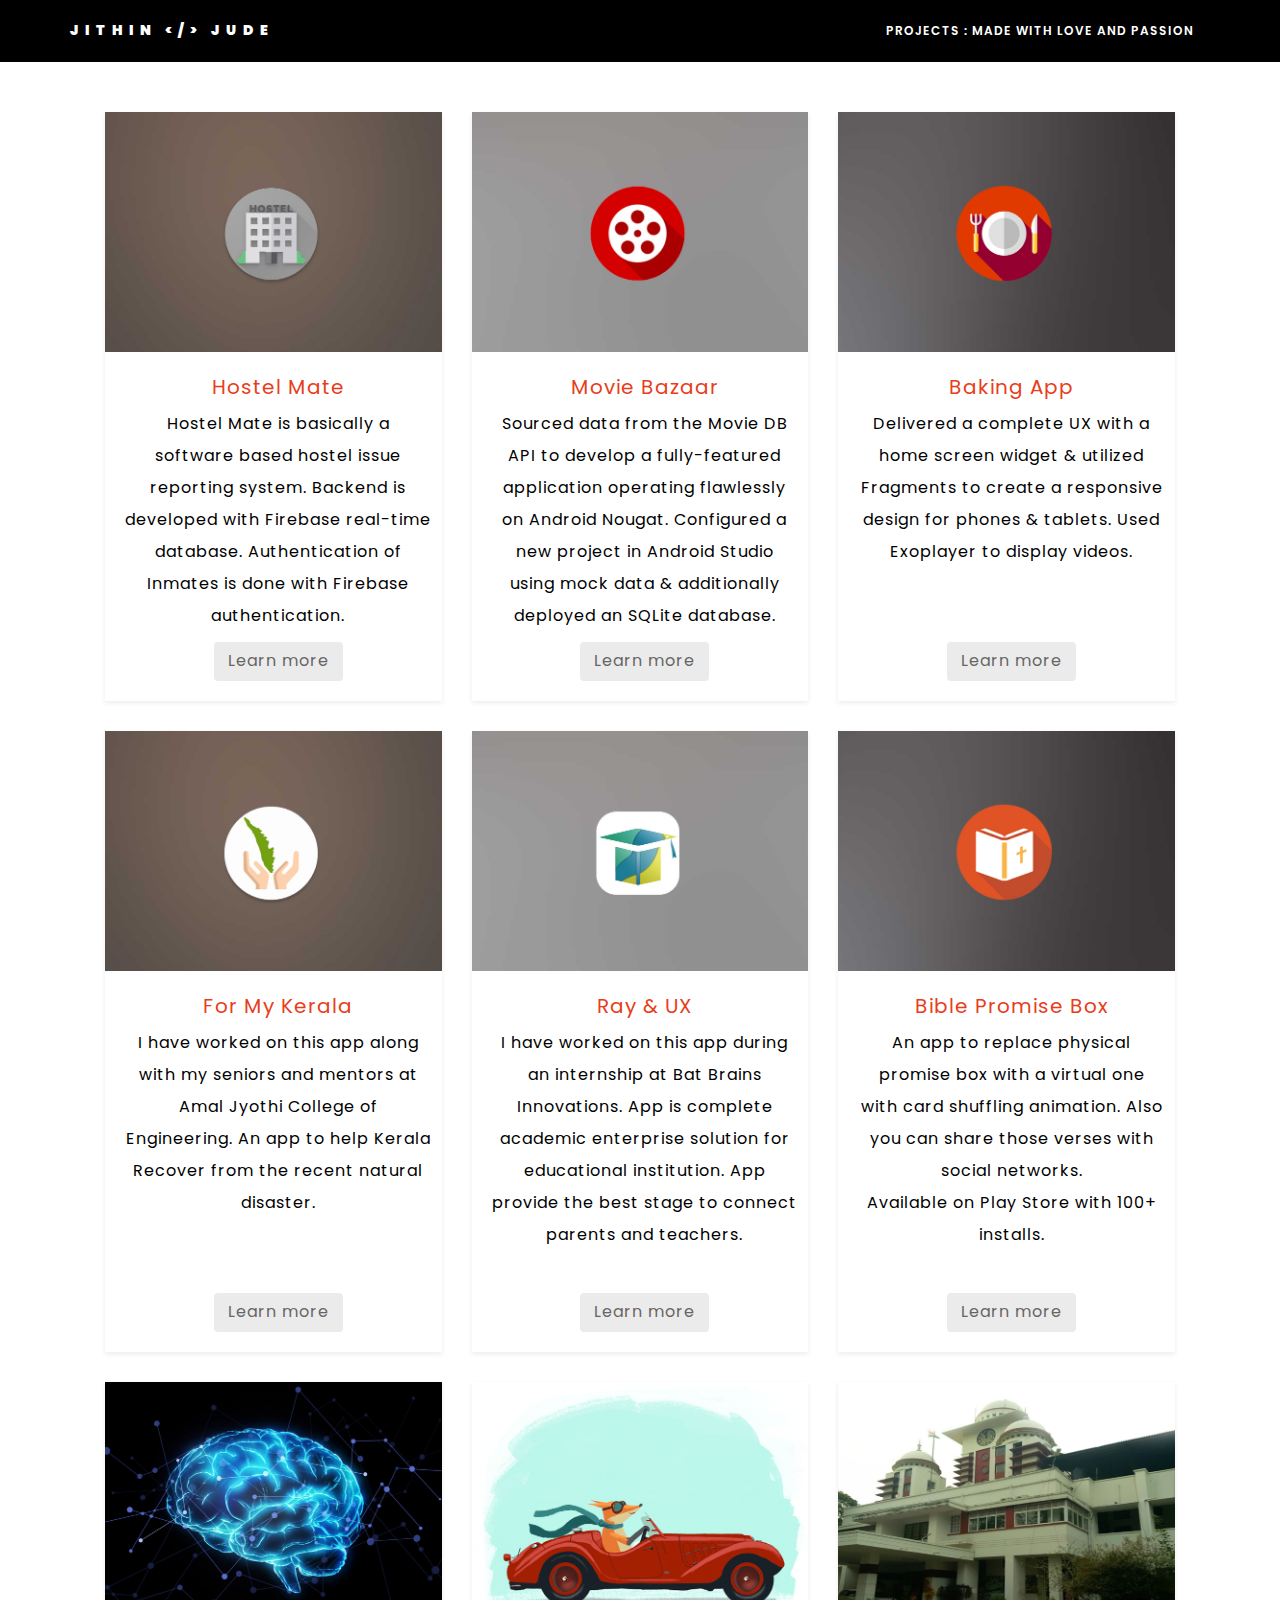
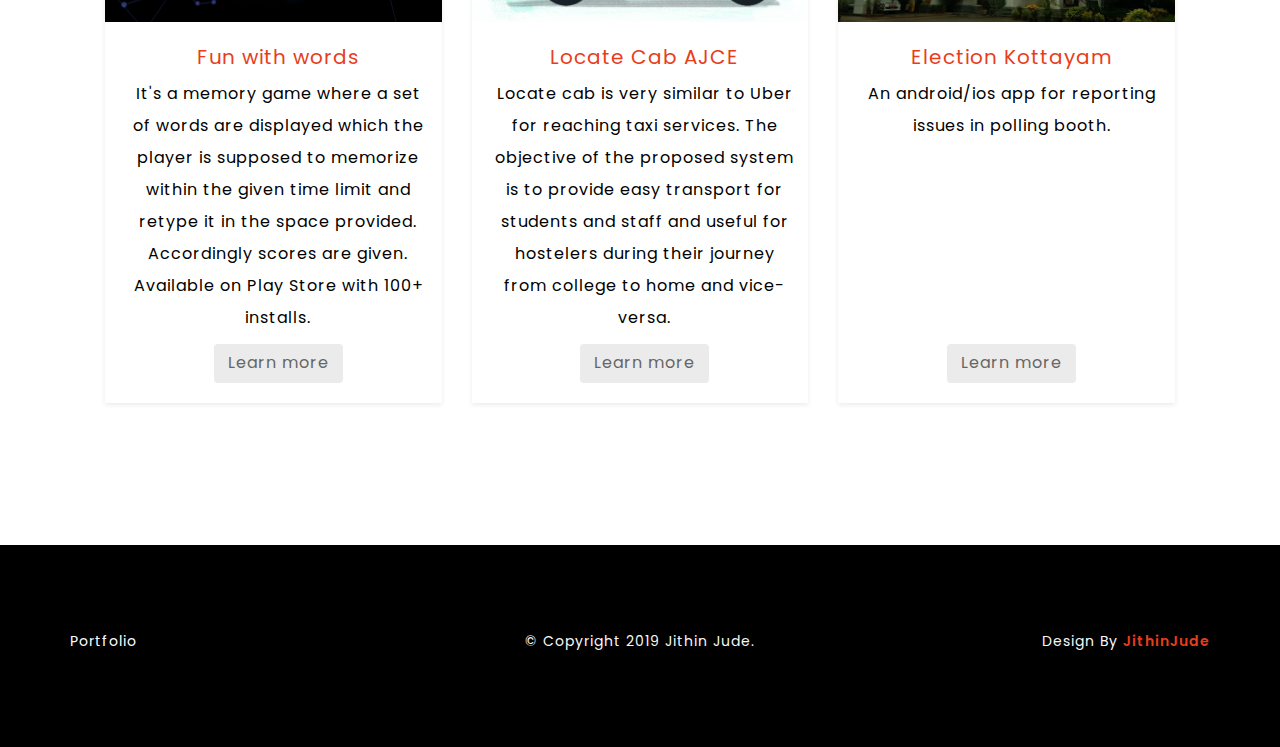
==== commit ff83d4c9: "project page more content added" ====
--- a/pages/projects.html
+++ b/pages/projects.html
@@ -185,6 +185,51 @@
                                     <br/>
                                     <h2>Bible Promise Box</h2>
                                     <p>An app to replace physical promise box with a virtual one with card shuffling animation. Also you can share those verses with social networks.<br/> Available on Play Store with 100+ installs.<br/><br/></p>
+                                    <p><span class="btn btn-primary">Learn more</span></p>
+                                </div>
+                            </a>
+                        </div>
+
+                        <div class="col-lg-4 col-md-4 col-sm-6">
+                            <a href="https://play.google.com/store/apps/details?id=com.inc.mountzoft.funwithwords" target="_blank" class="gtco-card-item">
+                                <figure>
+                                    <div class="overlay"><i class="ti-plus"></i></div>
+                                    <img src="../images/portfolio/img_9.jpg" alt="Image" class="img-responsive">
+                                </figure>
+                                <div class="gtco-text">
+                                    <br/>
+                                    <h2>Fun with words</h2>
+                                    <p>It's a memory game where a set of words are displayed which the player is supposed to memorize within the given time limit and retype it in the space provided. Accordingly scores are given.<br/> Available on Play Store with 100+ installs.<br/></p>
+                                    <p><span class="btn btn-primary">Learn more</span></p>
+                                </div>
+                            </a>
+                        </div>
+
+                        <div class="col-lg-4 col-md-4 col-sm-6">
+                            <a href="https://play.google.com/store/apps/details?id=com.inc.mountzoft.randombibleversegeneratorapp" target="_blank" class="gtco-card-item">
+                                <figure>
+                                    <div class="overlay"><i class="ti-plus"></i></div>
+                                    <img src="../images/portfolio/img_8.jpg" alt="Image" class="img-responsive">
+                                </figure>
+                                <div class="gtco-text">
+                                    <br/>
+                                    <h2>Locate Cab AJCE</h2>
+                                    <p>Locate cab is very similar to Uber for reaching taxi services. The objective of the proposed system is to provide easy transport for students and staff and useful for hostelers during their journey from college to home and vice-versa.</p>
+                                    <p><span class="btn btn-primary">Learn more</span></p>
+                                </div>
+                            </a>
+                        </div>
+
+                        <div class="col-lg-4 col-md-4 col-sm-6">
+                            <a href="https://play.google.com/store/apps/details?id=com.inc.mountzoft.randombibleversegeneratorapp" target="_blank" class="gtco-card-item">
+                                <figure>
+                                    <div class="overlay"><i class="ti-plus"></i></div>
+                                    <img src="../images/portfolio/img_7.jpg" alt="Image" class="img-responsive">
+                                </figure>
+                                <div class="gtco-text">
+                                    <br/>
+                                    <h2>Election Kottayam</h2>
+                                    <p>An android/ios app for reporting issues in polling booth.<br/><br/><br/><br/><br/><br/><br/></p>
                                     <p><span class="btn btn-primary">Learn more</span></p>
                                 </div>
                             </a>
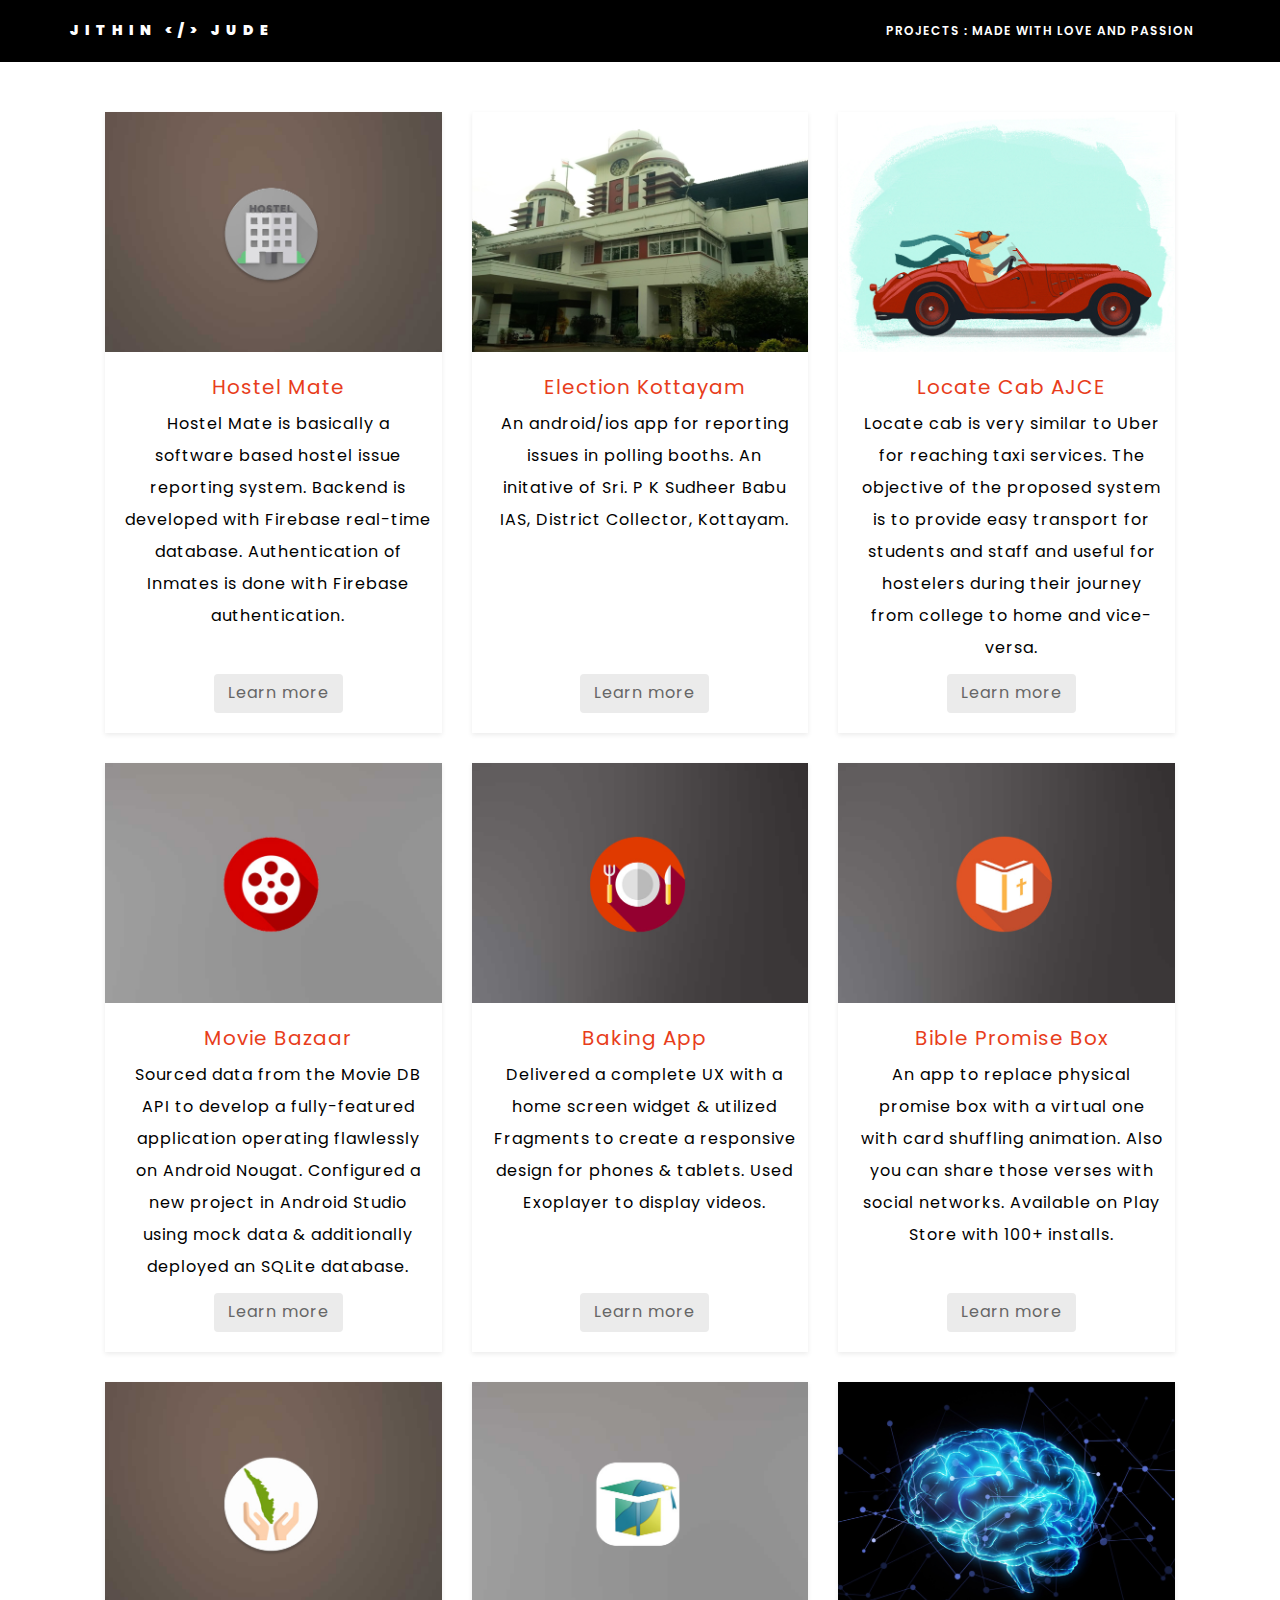
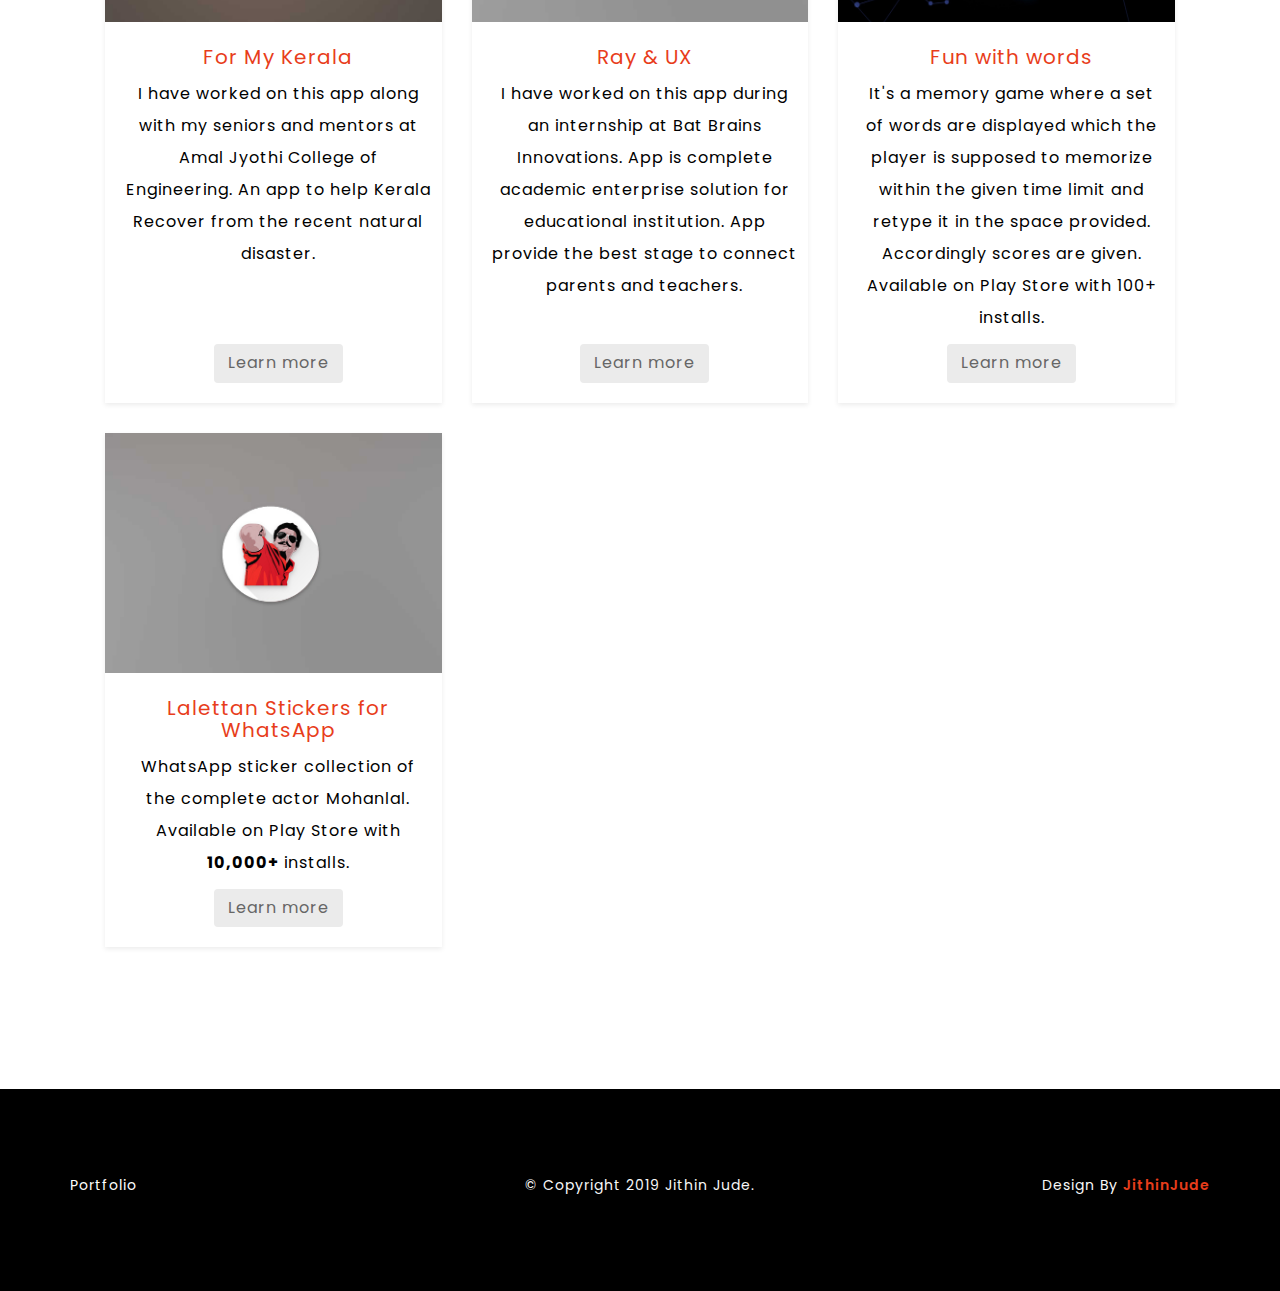
==== commit 18742633: "Projects dispaly order changed" ====
--- a/pages/projects.html
+++ b/pages/projects.html
@@ -101,6 +101,7 @@
                 <div class="gtco-container">
                     <div class="row">
     
+                        
                         <div class="col-lg-4 col-md-4 col-sm-6">
                             <a href="https://github.com/Jithin-Jude/Nanodegree_Hostel-Mate" target="_blank" class="gtco-card-item">
                                 <figure>
@@ -110,11 +111,40 @@
                                 <div class="gtco-text">
                                     <br/>
                                     <h2>Hostel Mate</h2>
-                                    <p>Hostel Mate is basically a software based hostel issue reporting system. Backend is developed with Firebase real-time database. Authentication of Inmates is done with Firebase authentication.<br/></p>
-                                    <p><span class="btn btn-primary">Learn more</span></p>
-                                </div>
-                            </a>
-                        </div>
+                                    <p>Hostel Mate is basically a software based hostel issue reporting system. Backend is developed with Firebase real-time database. Authentication of Inmates is done with Firebase authentication.<br/><br/></p>
+                                    <p><span class="btn btn-primary">Learn more</span></p>
+                                </div>
+                            </a>
+                        </div>
+                        <div class="col-lg-4 col-md-4 col-sm-6">
+                            <a href="https://play.google.com/store/apps/details?id=com.inc.mountzoft.randombibleversegeneratorapp" target="_blank" class="gtco-card-item">
+                                <figure>
+                                    <div class="overlay"><i class="ti-plus"></i></div>
+                                    <img src="../images/portfolio/img_7.jpg" alt="Image" class="img-responsive">
+                                </figure>
+                                <div class="gtco-text">
+                                    <br/>
+                                    <h2>Election Kottayam</h2>
+                                    <p>An android/ios app for reporting issues in polling booths. An initative of Sri. P K Sudheer Babu IAS, District Collector, Kottayam.<br/><br/><br/><br/><br/></p>
+                                    <p><span class="btn btn-primary">Learn more</span></p>
+                                </div>
+                            </a>
+                        </div>
+                        <div class="col-lg-4 col-md-4 col-sm-6">
+                            <a href="https://play.google.com/store/apps/details?id=com.inc.mountzoft.randombibleversegeneratorapp" target="_blank" class="gtco-card-item">
+                                <figure>
+                                    <div class="overlay"><i class="ti-plus"></i></div>
+                                    <img src="../images/portfolio/img_8.jpg" alt="Image" class="img-responsive">
+                                </figure>
+                                <div class="gtco-text">
+                                    <br/>
+                                    <h2>Locate Cab AJCE</h2>
+                                    <p>Locate cab is very similar to Uber for reaching taxi services. The objective of the proposed system is to provide easy transport for students and staff and useful for hostelers during their journey from college to home and vice-versa.</p>
+                                    <p><span class="btn btn-primary">Learn more</span></p>
+                                </div>
+                            </a>
+                        </div>
+
                         <div class="col-lg-4 col-md-4 col-sm-6">
                             <a href="https://github.com/Jithin-Jude/Nanodegree_Popular-Movies-Stage-2" target="_blank" class="gtco-card-item">
                                 <figure>
@@ -144,7 +174,21 @@
                             </a>
                         </div>
     
-    
+                        <div class="col-lg-4 col-md-4 col-sm-6">
+                            <a href="https://play.google.com/store/apps/details?id=com.inc.mountzoft.randombibleversegeneratorapp" target="_blank" class="gtco-card-item">
+                                <figure>
+                                    <div class="overlay"><i class="ti-plus"></i></div>
+                                    <img src="../images/portfolio/img_6.jpg" alt="Image" class="img-responsive">
+                                </figure>
+                                <div class="gtco-text">
+                                    <br/>
+                                    <h2>Bible Promise Box</h2>
+                                    <p>An app to replace physical promise box with a virtual one with card shuffling animation. Also you can share those verses with social networks. Available on Play Store with 100+ installs.<br/><br/></p>
+                                    <p><span class="btn btn-primary">Learn more</span></p>
+                                </div>
+                            </a>
+                        </div>
+
                         <div class="col-lg-4 col-md-4 col-sm-6">
                             <a href="https://github.com/Jithin-Jude/ForMyKerala-App-/graphs/contributors" target="_blank" class="gtco-card-item">
                                 <figure>
@@ -174,21 +218,7 @@
                                 </div>
                             </a>
                         </div>
-    
-                        <div class="col-lg-4 col-md-4 col-sm-6">
-                            <a href="https://play.google.com/store/apps/details?id=com.inc.mountzoft.randombibleversegeneratorapp" target="_blank" class="gtco-card-item">
-                                <figure>
-                                    <div class="overlay"><i class="ti-plus"></i></div>
-                                    <img src="../images/portfolio/img_6.jpg" alt="Image" class="img-responsive">
-                                </figure>
-                                <div class="gtco-text">
-                                    <br/>
-                                    <h2>Bible Promise Box</h2>
-                                    <p>An app to replace physical promise box with a virtual one with card shuffling animation. Also you can share those verses with social networks.<br/> Available on Play Store with 100+ installs.<br/><br/></p>
-                                    <p><span class="btn btn-primary">Learn more</span></p>
-                                </div>
-                            </a>
-                        </div>
+
 
                         <div class="col-lg-4 col-md-4 col-sm-6">
                             <a href="https://play.google.com/store/apps/details?id=com.inc.mountzoft.funwithwords" target="_blank" class="gtco-card-item">
@@ -206,30 +236,15 @@
                         </div>
 
                         <div class="col-lg-4 col-md-4 col-sm-6">
-                            <a href="https://play.google.com/store/apps/details?id=com.inc.mountzoft.randombibleversegeneratorapp" target="_blank" class="gtco-card-item">
-                                <figure>
-                                    <div class="overlay"><i class="ti-plus"></i></div>
-                                    <img src="../images/portfolio/img_8.jpg" alt="Image" class="img-responsive">
-                                </figure>
-                                <div class="gtco-text">
-                                    <br/>
-                                    <h2>Locate Cab AJCE</h2>
-                                    <p>Locate cab is very similar to Uber for reaching taxi services. The objective of the proposed system is to provide easy transport for students and staff and useful for hostelers during their journey from college to home and vice-versa.</p>
-                                    <p><span class="btn btn-primary">Learn more</span></p>
-                                </div>
-                            </a>
-                        </div>
-
-                        <div class="col-lg-4 col-md-4 col-sm-6">
-                            <a href="https://play.google.com/store/apps/details?id=com.inc.mountzoft.randombibleversegeneratorapp" target="_blank" class="gtco-card-item">
-                                <figure>
-                                    <div class="overlay"><i class="ti-plus"></i></div>
-                                    <img src="../images/portfolio/img_7.jpg" alt="Image" class="img-responsive">
-                                </figure>
-                                <div class="gtco-text">
-                                    <br/>
-                                    <h2>Election Kottayam</h2>
-                                    <p>An android/ios app for reporting issues in polling booth.<br/><br/><br/><br/><br/><br/><br/></p>
+                            <a href="https://play.google.com/store/apps/details?id=com.mountzoft.lalettanstickersforwhatsapp" target="_blank" class="gtco-card-item">
+                                <figure>
+                                    <div class="overlay"><i class="ti-plus"></i></div>
+                                    <img src="../images/portfolio/img_10.jpg" alt="Image" class="img-responsive">
+                                </figure>
+                                <div class="gtco-text">
+                                    <br/>
+                                    <h2>Lalettan Stickers for WhatsApp</h2>
+                                    <p>WhatsApp sticker collection of the complete actor Mohanlal.<br/> Available on Play Store with <b>10,000+</b> installs.<br/></p>
                                     <p><span class="btn btn-primary">Learn more</span></p>
                                 </div>
                             </a>
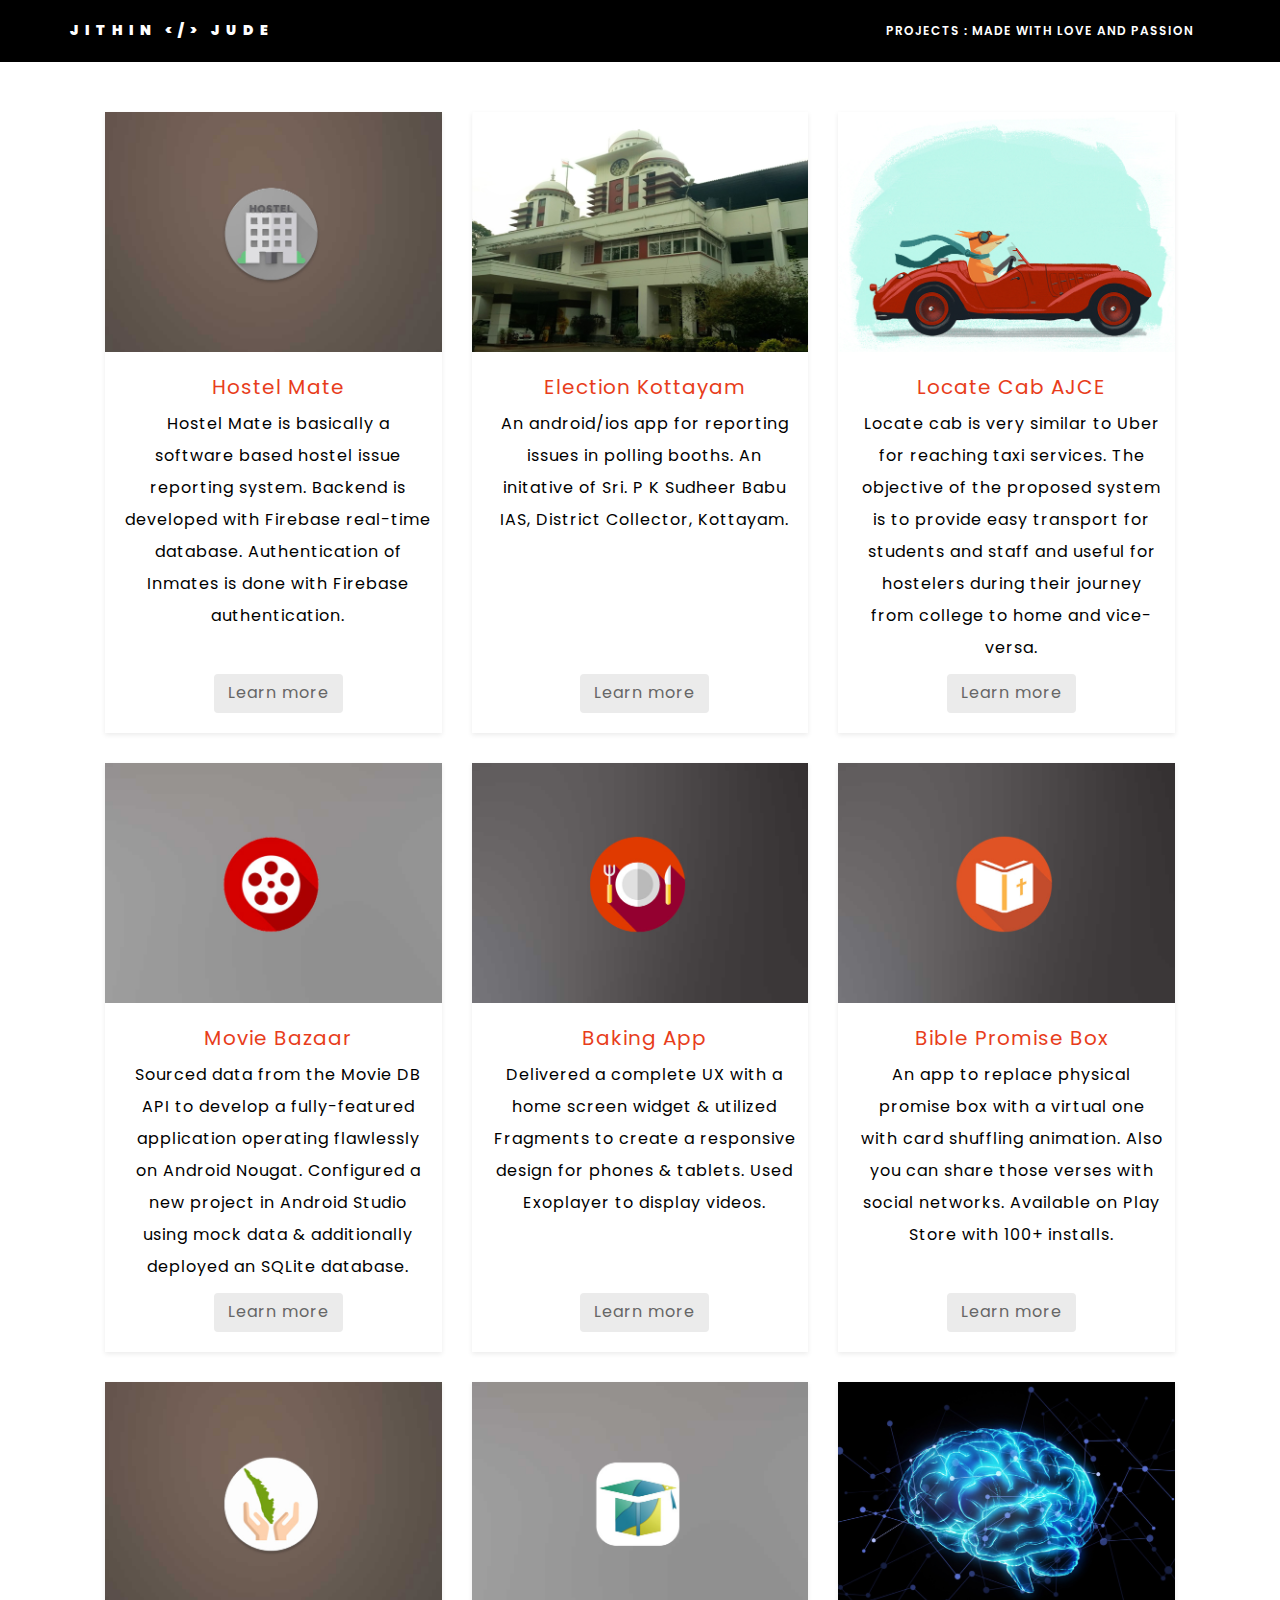
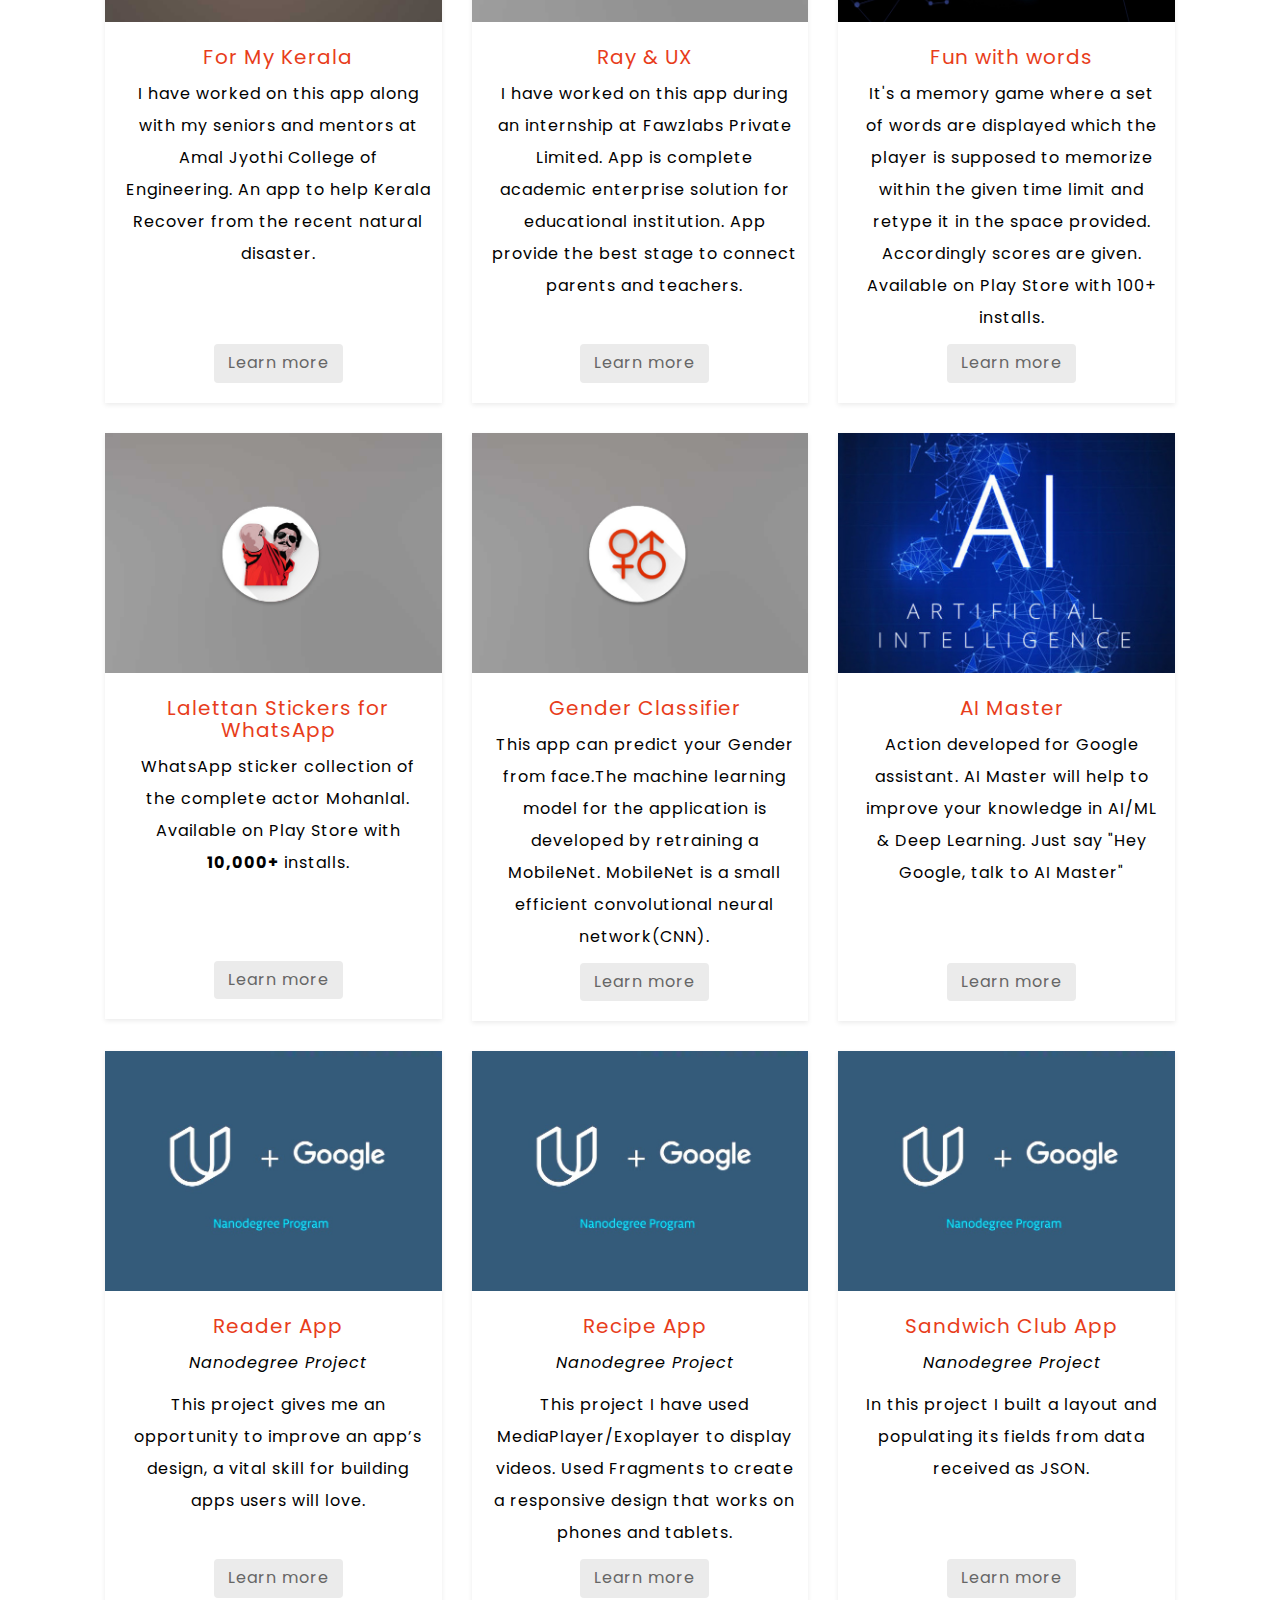
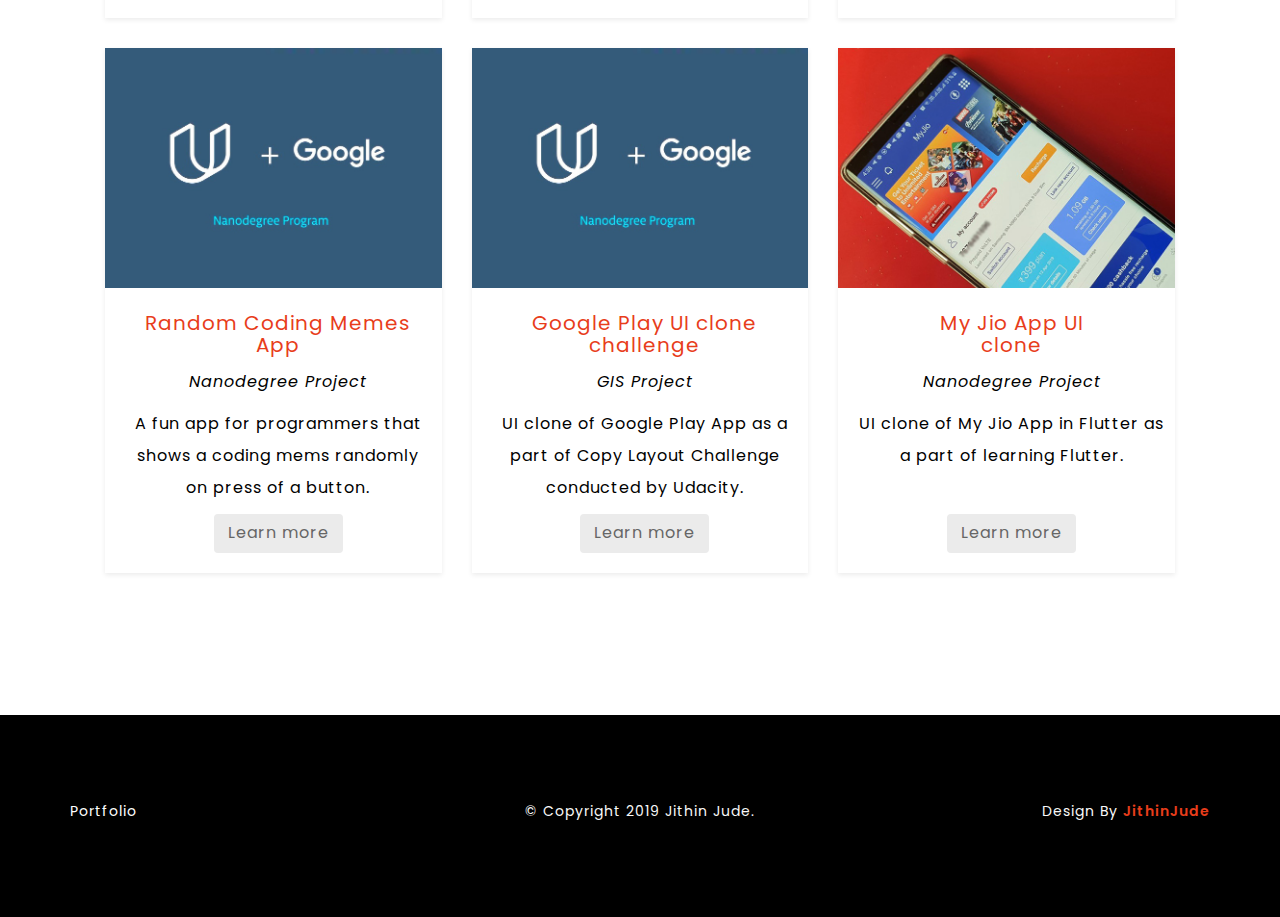
==== commit f31804ad: "Almost all project listed and anout me updated." ====
--- a/pages/projects.html
+++ b/pages/projects.html
@@ -117,7 +117,7 @@
                             </a>
                         </div>
                         <div class="col-lg-4 col-md-4 col-sm-6">
-                            <a href="https://play.google.com/store/apps/details?id=com.inc.mountzoft.randombibleversegeneratorapp" target="_blank" class="gtco-card-item">
+                            <a href="https://play.google.com/store/apps/details?id=in.allbing.amfk" target="_blank" class="gtco-card-item">
                                 <figure>
                                     <div class="overlay"><i class="ti-plus"></i></div>
                                     <img src="../images/portfolio/img_7.jpg" alt="Image" class="img-responsive">
@@ -131,7 +131,7 @@
                             </a>
                         </div>
                         <div class="col-lg-4 col-md-4 col-sm-6">
-                            <a href="https://play.google.com/store/apps/details?id=com.inc.mountzoft.randombibleversegeneratorapp" target="_blank" class="gtco-card-item">
+                            <a href="https://github.com/sebyjt/locatecab/graphs/contributors" target="_blank" class="gtco-card-item">
                                 <figure>
                                     <div class="overlay"><i class="ti-plus"></i></div>
                                     <img src="../images/portfolio/img_8.jpg" alt="Image" class="img-responsive">
@@ -190,7 +190,7 @@
                         </div>
 
                         <div class="col-lg-4 col-md-4 col-sm-6">
-                            <a href="https://github.com/Jithin-Jude/ForMyKerala-App-/graphs/contributors" target="_blank" class="gtco-card-item">
+                            <a href="https://github.com/IODevelopers/ForMyKerala-App-/graphs/contributors" target="_blank" class="gtco-card-item">
                                 <figure>
                                     <div class="overlay"><i class="ti-plus"></i></div>
                                     <img src="../images/portfolio/img_4.jpg" alt="Image" class="img-responsive">
@@ -205,7 +205,7 @@
                         </div>
     
                         <div class="col-lg-4 col-md-4 col-sm-6">
-                            <a href="http://www.batbrains.com/" target="_blank" class="gtco-card-item">
+                            <a href="http://www.fawzlabs.com" target="_blank" class="gtco-card-item">
                                 <figure>
                                     <div class="overlay"><i class="ti-plus"></i></div>
                                     <img src="../images/portfolio/img_5.jpg" alt="Image" class="img-responsive">
@@ -213,7 +213,7 @@
                                 <div class="gtco-text">
                                     <br/>
                                     <h2>Ray &amp; UX</h2>
-                                    <p>I have worked on this app during an internship at Bat Brains Innovations. App is complete academic enterprise solution for educational institution. App provide the best stage to connect parents and teachers.<br/><br/></p>
+                                    <p>I have worked on this app during an internship at Fawzlabs Private Limited. App is complete academic enterprise solution for educational institution. App provide the best stage to connect parents and teachers.<br/><br/></p>
                                     <p><span class="btn btn-primary">Learn more</span></p>
                                 </div>
                             </a>
@@ -244,12 +244,139 @@
                                 <div class="gtco-text">
                                     <br/>
                                     <h2>Lalettan Stickers for WhatsApp</h2>
-                                    <p>WhatsApp sticker collection of the complete actor Mohanlal.<br/> Available on Play Store with <b>10,000+</b> installs.<br/></p>
-                                    <p><span class="btn btn-primary">Learn more</span></p>
-                                </div>
-                            </a>
-                        </div>
-    
+                                    <p>WhatsApp sticker collection of the complete actor Mohanlal.<br/> Available on Play Store with <b>10,000+</b> installs.<br></p>
+                                    <br><br><br>
+                                    <p><span class="btn btn-primary">Learn more</span></p>
+                                </div>
+                            </a>
+                        </div>
+
+                        <div class="col-lg-4 col-md-4 col-sm-6">
+                                <a href="https://github.com/Jithin-Jude/TensorflowGenderClassifier" target="_blank" class="gtco-card-item">
+                                    <figure>
+                                        <div class="overlay"><i class="ti-plus"></i></div>
+                                        <img src="../images/portfolio/img_11.jpg" alt="Image" class="img-responsive">
+                                    </figure>
+                                    <div class="gtco-text">
+                                        <br/>
+                                        <h2>Gender Classifier</h2>
+                                        <p>This app can predict your Gender from face.The machine learning model for the application is developed by retraining a MobileNet. MobileNet is a small efficient convolutional neural network(CNN).<br></p>
+                                        <p><span class="btn btn-primary">Learn more</span></p>
+                                    </div>
+                                </a>
+                            </div>
+
+                            <div class="col-lg-4 col-md-4 col-sm-6">
+                                    <a href="https://assistant.google.com/services/a/uid/000000ebaa05657d" target="_blank" class="gtco-card-item">
+                                        <figure>
+                                            <div class="overlay"><i class="ti-plus"></i></div>
+                                            <img src="../images/portfolio/img_12.jpg" alt="Image" class="img-responsive">
+                                        </figure>
+                                        <div class="gtco-text">
+                                            <br/>
+                                            <h2>AI Master</h2>
+                                            <p>Action developed for Google assistant. AI Master will help to improve your knowledge in AI/ML & Deep Learning. Just say "Hey Google, talk to AI Master"<br><br><br></p>
+                                            <p><span class="btn btn-primary">Learn more</span></p>
+                                        </div>
+                                    </a>
+                                </div>
+
+                        <div class="col-lg-4 col-md-4 col-sm-6">
+                                <a href="https://github.com/Jithin-Jude/Nanodegree_XYZ-Reader-App" target="_blank" class="gtco-card-item">
+                                    <figure>
+                                        <div class="overlay"><i class="ti-plus"></i></div>
+                                        <img src="../images/portfolio/img_13.jpg" alt="Image" class="img-responsive">
+                                    </figure>
+                                    <div class="gtco-text">
+                                        <br/>
+                                        <h2>Reader App</h2>
+                                        <p class="sub-head">Nanodegree Project</p>
+                                        <p>This project gives me an opportunity to improve an app’s design, a vital skill for building apps users will love.<br><br></p>
+                                        <p><span class="btn btn-primary">Learn more</span></p>
+                                    </div>
+                                </a>
+                        </div>
+
+                        <div class="col-lg-4 col-md-4 col-sm-6">
+                                <a href="https://github.com/Jithin-Jude/Nanodegree_Baking-App" target="_blank" class="gtco-card-item">
+                                    <figure>
+                                        <div class="overlay"><i class="ti-plus"></i></div>
+                                        <img src="../images/portfolio/img_13.jpg" alt="Image" class="img-responsive">
+                                    </figure>
+                                    <div class="gtco-text">
+                                        <br/>
+                                        <h2>Recipe App</h2>
+                                        <p class="sub-head">Nanodegree Project</p>
+                                        <p>This project I have used MediaPlayer/Exoplayer to display videos. Used Fragments to create a responsive design that works on phones and tablets.</p>
+                                        <p><span class="btn btn-primary">Learn more</span></p>
+                                    </div>
+                                </a>
+                        </div>
+
+                        <div class="col-lg-4 col-md-4 col-sm-6">
+                                <a href="https://github.com/Jithin-Jude/Nanodegree_Sandwich-Club-App" target="_blank" class="gtco-card-item">
+                                    <figure>
+                                        <div class="overlay"><i class="ti-plus"></i></div>
+                                        <img src="../images/portfolio/img_13.jpg" alt="Image" class="img-responsive">
+                                    </figure>
+                                    <div class="gtco-text">
+                                        <br/>
+                                        <h2>Sandwich Club App</h2>
+                                        <p class="sub-head">Nanodegree Project</p>
+                                        <p>In this project I built a layout and populating its fields from data received as JSON.<br><br><br></p>
+                                        <p><span class="btn btn-primary">Learn more</span></p>
+                                    </div>
+                                </a>
+                        </div>
+
+                        <div class="col-lg-4 col-md-4 col-sm-6">
+                                <a href="https://github.com/Jithin-Jude/Nanodegree_Build-It-Bigger-App" target="_blank" class="gtco-card-item">
+                                    <figure>
+                                        <div class="overlay"><i class="ti-plus"></i></div>
+                                        <img src="../images/portfolio/img_13.jpg" alt="Image" class="img-responsive">
+                                    </figure>
+                                    <div class="gtco-text">
+                                        <br/>
+                                        <h2>Random Coding Memes App</h2>
+                                        <p class="sub-head">Nanodegree Project</p>
+                                        <p>A fun app for programmers that shows a coding mems randomly on press of a button.</p>
+                                        <p><span class="btn btn-primary">Learn more</span></p>
+                                    </div>
+                                </a>
+                        </div>
+
+                        <div class="col-lg-4 col-md-4 col-sm-6">
+                                <a href="https://sites.google.com/prod/udacity.com/gis2018/challenges/copy-layout-challenge?authuser=0" target="_blank" class="gtco-card-item">
+                                    <figure>
+                                        <div class="overlay"><i class="ti-plus"></i></div>
+                                        <img src="../images/portfolio/img_13.jpg" alt="Image" class="img-responsive">
+                                    </figure>
+                                    <div class="gtco-text">
+                                        <br/>
+                                        <h2>Google Play UI clone challenge</h2>
+                                        <p class="sub-head">GIS Project</p>
+                                        <p>UI clone of Google Play App as a part of Copy Layout Challenge conducted by Udacity.</p>
+                                        <p><span class="btn btn-primary">Learn more</span></p>
+                                    </div>
+                                </a>
+                        </div>
+
+                        <div class="col-lg-4 col-md-4 col-sm-6">
+                                <a href="https://github.com/Jithin-Jude/flutter_my_jio_clone" target="_blank" class="gtco-card-item">
+                                    <figure>
+                                        <div class="overlay"><i class="ti-plus"></i></div>
+                                        <img src="../images/portfolio/img_14.jpg" alt="Image" class="img-responsive">
+                                    </figure>
+                                    <div class="gtco-text">
+                                        <br/>
+                                        <h2>My Jio App UI<br> clone</h2>
+                                        <p class="sub-head">Nanodegree Project</p>
+                                        <p>UI clone of My Jio App in Flutter as a part of learning Flutter.<br><br></p>
+                                        <p><span class="btn btn-primary">Learn more</span></p>
+                                    </div>
+                                </a>
+                        </div>
+
                     </div>
                 </div>
             </div>
--- a/css/style.css
+++ b/css/style.css
@@ -2453,8 +2453,10 @@
     left: 0;
     text-align: left;
     font-size: 0;
-    animation: 10s slidy infinite; 
-  }
+    animation: 20s slidy infinite; 
+  }
+
+  /*Sliding Banner End*/
 
 .all-projects{
     text-align: center;
@@ -2470,4 +2472,8 @@
 .all-projects a:hover{
     color: #e83d1b;
     text-align: center;
+}
+
+.sub-head{
+  font-style: italic;
 }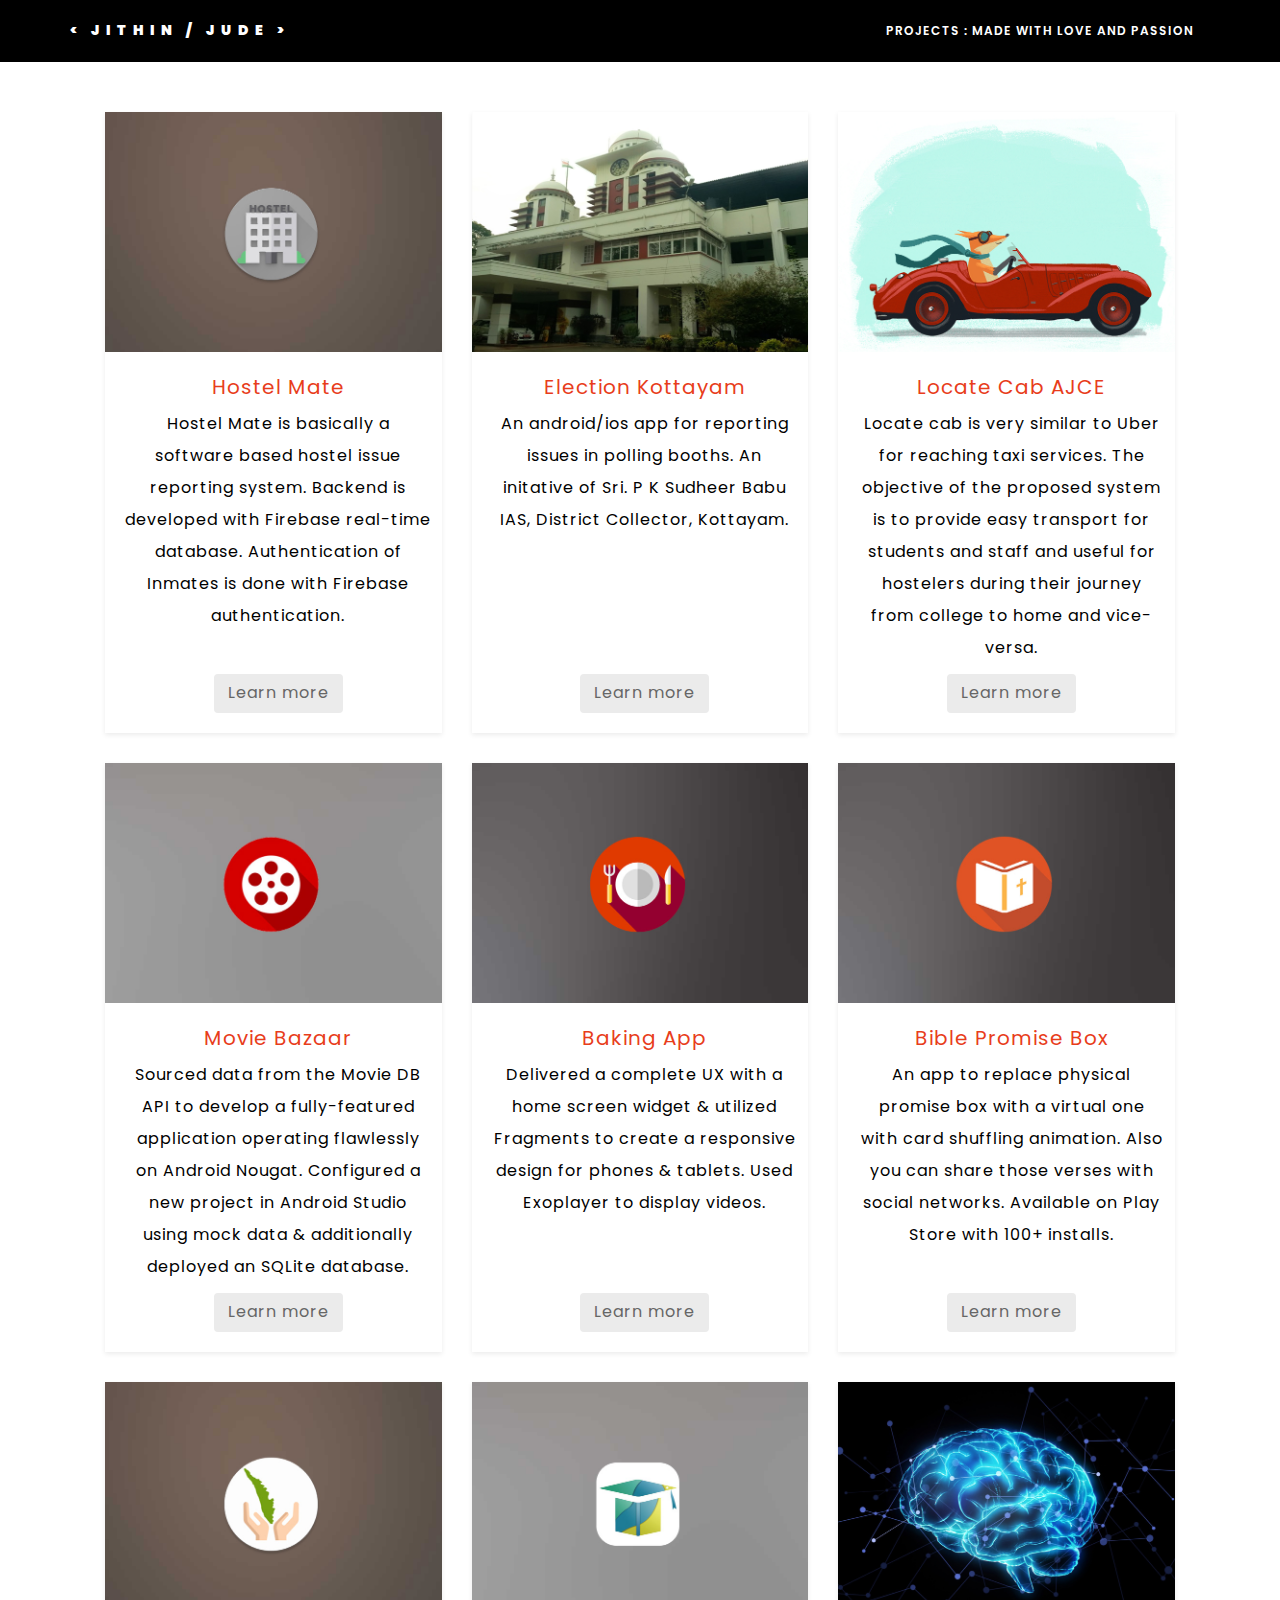
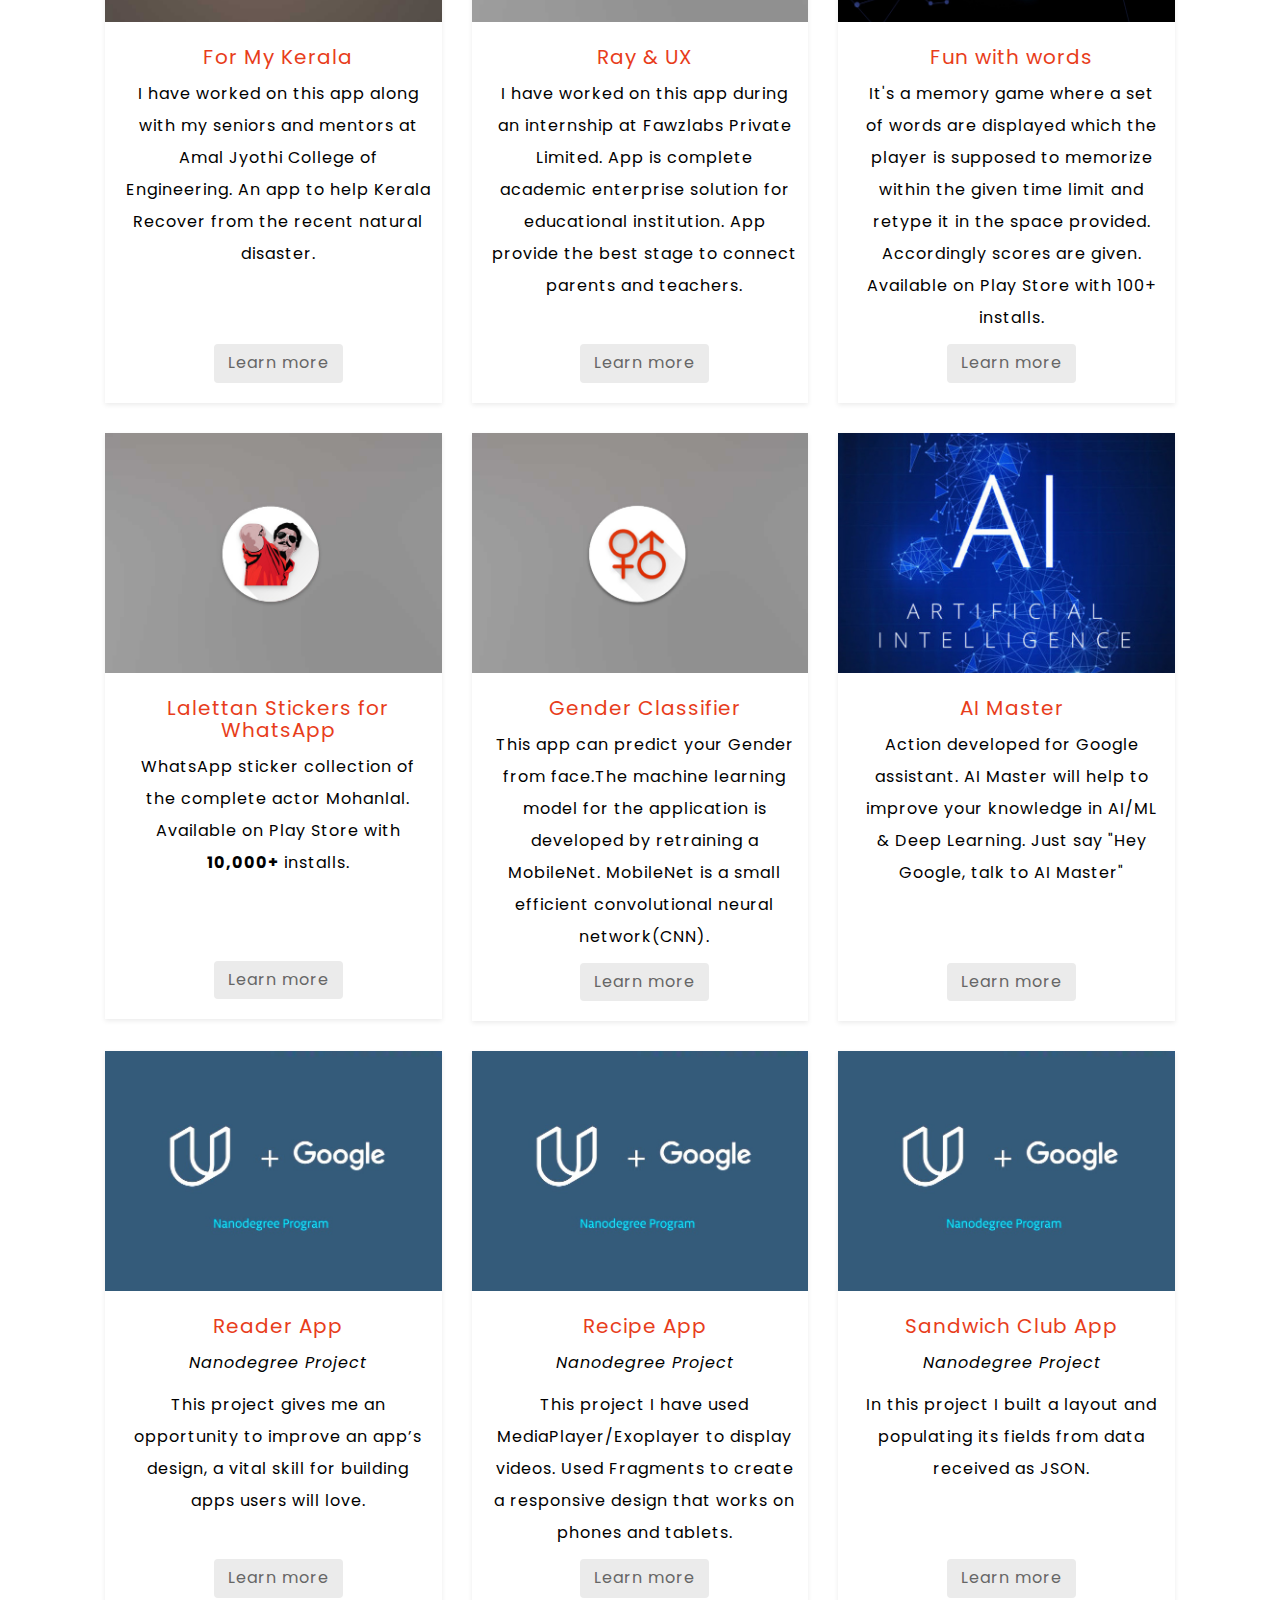
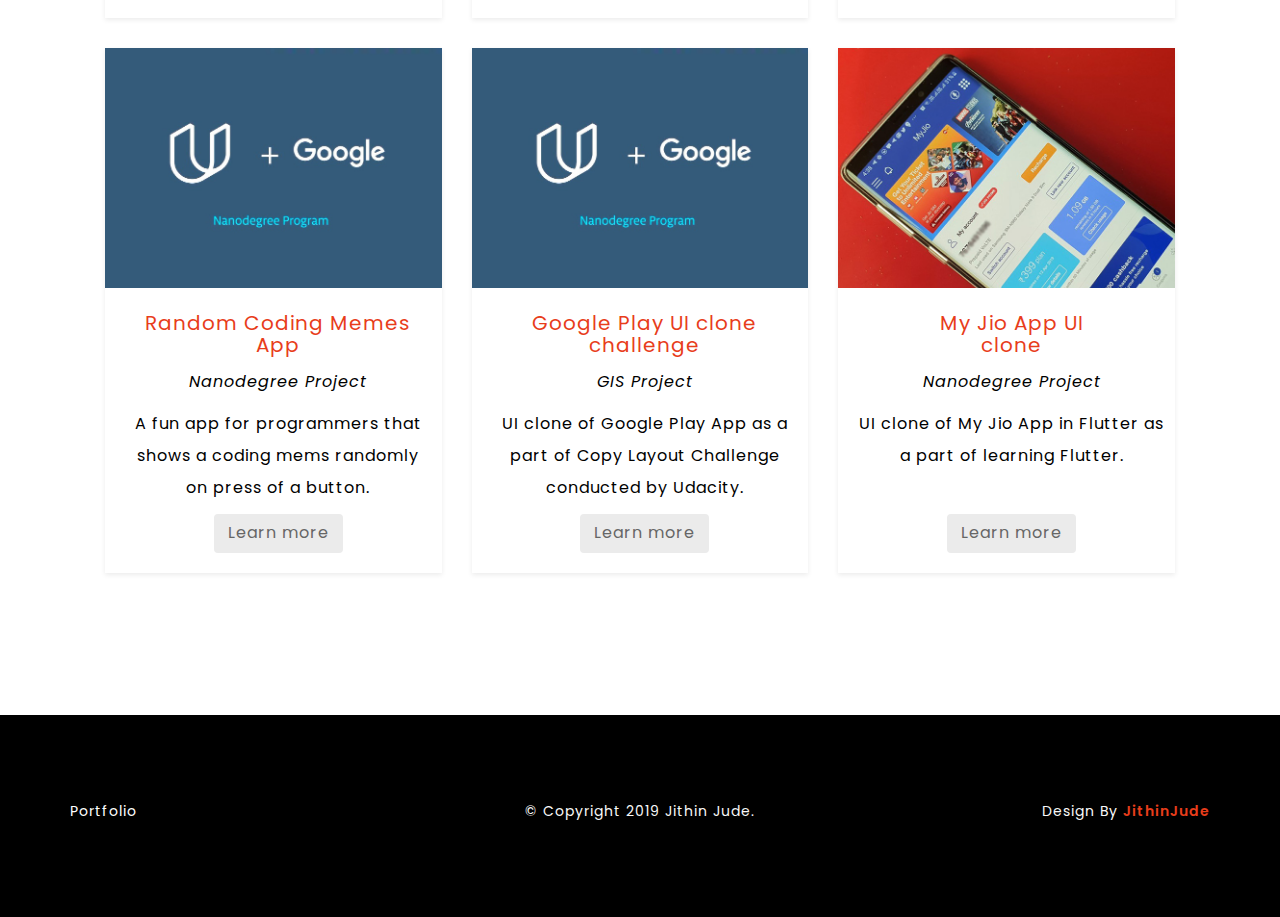
==== commit 62bbe740: "logo update" ====
--- a/pages/projects.html
+++ b/pages/projects.html
@@ -62,7 +62,7 @@
                 
                     <div class="col-sm-3">
                         <div class="logo">
-                            <a href="https://jithin-jude.github.io">Jithin &lt/> Jude</a>
+                            <a href="https://jithin-jude.github.io">&lt Jithin / Jude ></a>
                         </div>
                     </div>
                     
--- a/css/style.css
+++ b/css/style.css
@@ -238,7 +238,7 @@
     left: 0;
     height: 100%;
     width: 100%;
-    background: #ffffff;
+    background: #e83d1b;
     z-index: 999;
     -webkit-transition: all .5s ease;
     -moz-transition: all .5s ease;
@@ -250,73 +250,76 @@
     visibility: hidden;
 }
 
-.loader{
-    display: block;
-    position: relative;
-    left: 50%;
-    top: 50%;
-    width: 150px;
-    height: 150px;
-    margin: -75px 0 0 -75px;
-    border-radius: 50%;
-    border: 3px solid transparent;
-    border-top-color: #e83d1b;
-    -webkit-animation: spin 2s linear infinite;
-    animation: spin 2s linear infinite;
-}
-
-.loader:before{
-    content: "";
-    position: absolute;
-    top: 5px;
-    left: 5px;
-    right: 5px;
-    bottom: 5px;
-    border-radius: 50%;
-    border: 3px solid transparent;
-    border-top-color: #e83d1b;
-    -webkit-animation: spin 3s linear infinite;
-    animation: spin 3s linear infinite;
-}
-
-.loader:after{
-    content: "";
-    position: absolute;
-    top: 15px;
-    left: 15px;
-    right: 15px;
-    bottom: 15px;
-    border-radius: 50%;
-    border: 3px solid transparent;
-    border-top-color: #e83d1b;
-    -webkit-animation: spin 1.5s linear infinite;
-    animation: spin 1.5s linear infinite;
-}
-
-@-webkit-keyframes spin {
-    0%   {
-        -webkit-transform: rotate(0deg);
-        -ms-transform: rotate(0deg);
-        transform: rotate(0deg);
-    }
-    100% {
-        -webkit-transform: rotate(360deg);
-        -ms-transform: rotate(360deg);
-        transform: rotate(360deg);
-    }
-}
-
-@keyframes spin {
-    0%   {
-        -webkit-transform: rotate(0deg);
-        -ms-transform: rotate(0deg);
-        transform: rotate(0deg);
-    }
-    100% {
-        -webkit-transform: rotate(360deg);
-        -ms-transform: rotate(360deg);
-        transform: rotate(360deg);
-    }
+.loader {
+  color: #ffffff;
+  font-size: 20px;
+  margin: 100px auto;
+  width: 1em;
+  height: 1em;
+  border-radius: 50%;
+  position: absolute;
+  top: 35%;
+  left: 50%;
+  text-indent: -9999em;
+  -webkit-animation: load4 1.3s infinite linear;
+  animation: load4 1.3s infinite linear;
+  -webkit-transform: translateZ(0);
+  -ms-transform: translateZ(0);
+  transform: translateZ(0);
+}
+@-webkit-keyframes load4 {
+  0%,
+  100% {
+    box-shadow: 0 -3em 0 0.2em, 2em -2em 0 0em, 3em 0 0 -1em, 2em 2em 0 -1em, 0 3em 0 -1em, -2em 2em 0 -1em, -3em 0 0 -1em, -2em -2em 0 0;
+  }
+  12.5% {
+    box-shadow: 0 -3em 0 0, 2em -2em 0 0.2em, 3em 0 0 0, 2em 2em 0 -1em, 0 3em 0 -1em, -2em 2em 0 -1em, -3em 0 0 -1em, -2em -2em 0 -1em;
+  }
+  25% {
+    box-shadow: 0 -3em 0 -0.5em, 2em -2em 0 0, 3em 0 0 0.2em, 2em 2em 0 0, 0 3em 0 -1em, -2em 2em 0 -1em, -3em 0 0 -1em, -2em -2em 0 -1em;
+  }
+  37.5% {
+    box-shadow: 0 -3em 0 -1em, 2em -2em 0 -1em, 3em 0em 0 0, 2em 2em 0 0.2em, 0 3em 0 0em, -2em 2em 0 -1em, -3em 0em 0 -1em, -2em -2em 0 -1em;
+  }
+  50% {
+    box-shadow: 0 -3em 0 -1em, 2em -2em 0 -1em, 3em 0 0 -1em, 2em 2em 0 0em, 0 3em 0 0.2em, -2em 2em 0 0, -3em 0em 0 -1em, -2em -2em 0 -1em;
+  }
+  62.5% {
+    box-shadow: 0 -3em 0 -1em, 2em -2em 0 -1em, 3em 0 0 -1em, 2em 2em 0 -1em, 0 3em 0 0, -2em 2em 0 0.2em, -3em 0 0 0, -2em -2em 0 -1em;
+  }
+  75% {
+    box-shadow: 0em -3em 0 -1em, 2em -2em 0 -1em, 3em 0em 0 -1em, 2em 2em 0 -1em, 0 3em 0 -1em, -2em 2em 0 0, -3em 0em 0 0.2em, -2em -2em 0 0;
+  }
+  87.5% {
+    box-shadow: 0em -3em 0 0, 2em -2em 0 -1em, 3em 0 0 -1em, 2em 2em 0 -1em, 0 3em 0 -1em, -2em 2em 0 0, -3em 0em 0 0, -2em -2em 0 0.2em;
+  }
+}
+@keyframes load4 {
+  0%,
+  100% {
+    box-shadow: 0 -3em 0 0.2em, 2em -2em 0 0em, 3em 0 0 -1em, 2em 2em 0 -1em, 0 3em 0 -1em, -2em 2em 0 -1em, -3em 0 0 -1em, -2em -2em 0 0;
+  }
+  12.5% {
+    box-shadow: 0 -3em 0 0, 2em -2em 0 0.2em, 3em 0 0 0, 2em 2em 0 -1em, 0 3em 0 -1em, -2em 2em 0 -1em, -3em 0 0 -1em, -2em -2em 0 -1em;
+  }
+  25% {
+    box-shadow: 0 -3em 0 -0.5em, 2em -2em 0 0, 3em 0 0 0.2em, 2em 2em 0 0, 0 3em 0 -1em, -2em 2em 0 -1em, -3em 0 0 -1em, -2em -2em 0 -1em;
+  }
+  37.5% {
+    box-shadow: 0 -3em 0 -1em, 2em -2em 0 -1em, 3em 0em 0 0, 2em 2em 0 0.2em, 0 3em 0 0em, -2em 2em 0 -1em, -3em 0em 0 -1em, -2em -2em 0 -1em;
+  }
+  50% {
+    box-shadow: 0 -3em 0 -1em, 2em -2em 0 -1em, 3em 0 0 -1em, 2em 2em 0 0em, 0 3em 0 0.2em, -2em 2em 0 0, -3em 0em 0 -1em, -2em -2em 0 -1em;
+  }
+  62.5% {
+    box-shadow: 0 -3em 0 -1em, 2em -2em 0 -1em, 3em 0 0 -1em, 2em 2em 0 -1em, 0 3em 0 0, -2em 2em 0 0.2em, -3em 0 0 0, -2em -2em 0 -1em;
+  }
+  75% {
+    box-shadow: 0em -3em 0 -1em, 2em -2em 0 -1em, 3em 0em 0 -1em, 2em 2em 0 -1em, 0 3em 0 -1em, -2em 2em 0 0, -3em 0em 0 0.2em, -2em -2em 0 0;
+  }
+  87.5% {
+    box-shadow: 0em -3em 0 0, 2em -2em 0 -1em, 3em 0 0 -1em, 2em 2em 0 -1em, 0 3em 0 -1em, -2em 2em 0 0, -3em 0em 0 0, -2em -2em 0 0.2em;
+  }
 }
 
 
@@ -331,6 +334,8 @@
     position: relative;
     height: 100%;
     background: url(../images/bg/bg.jpg);
+    background-position: center;
+    background-repeat: no-repeat;
     background-size: cover;
     z-index: 1;
 }
@@ -2476,4 +2481,8 @@
 
 .sub-head{
   font-style: italic;
+}
+
+.section-skills{
+  text-align: center;
 }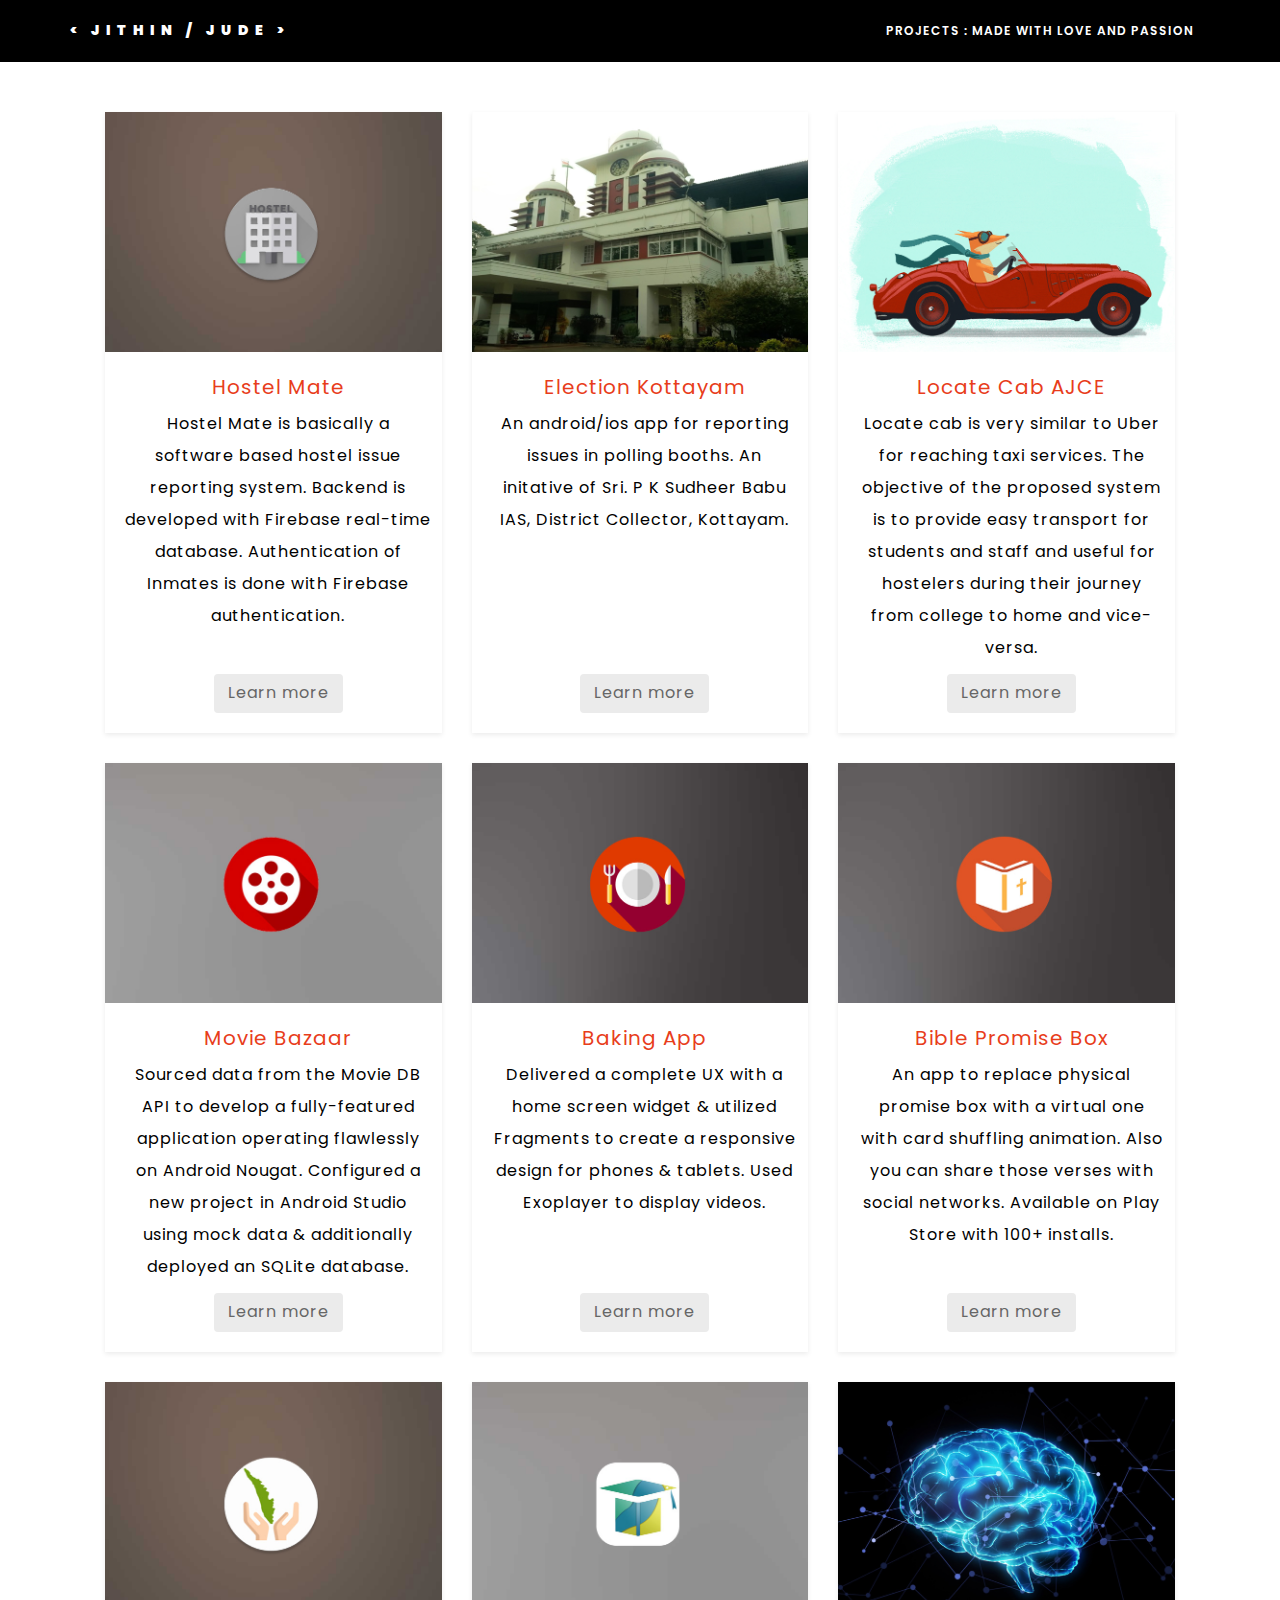
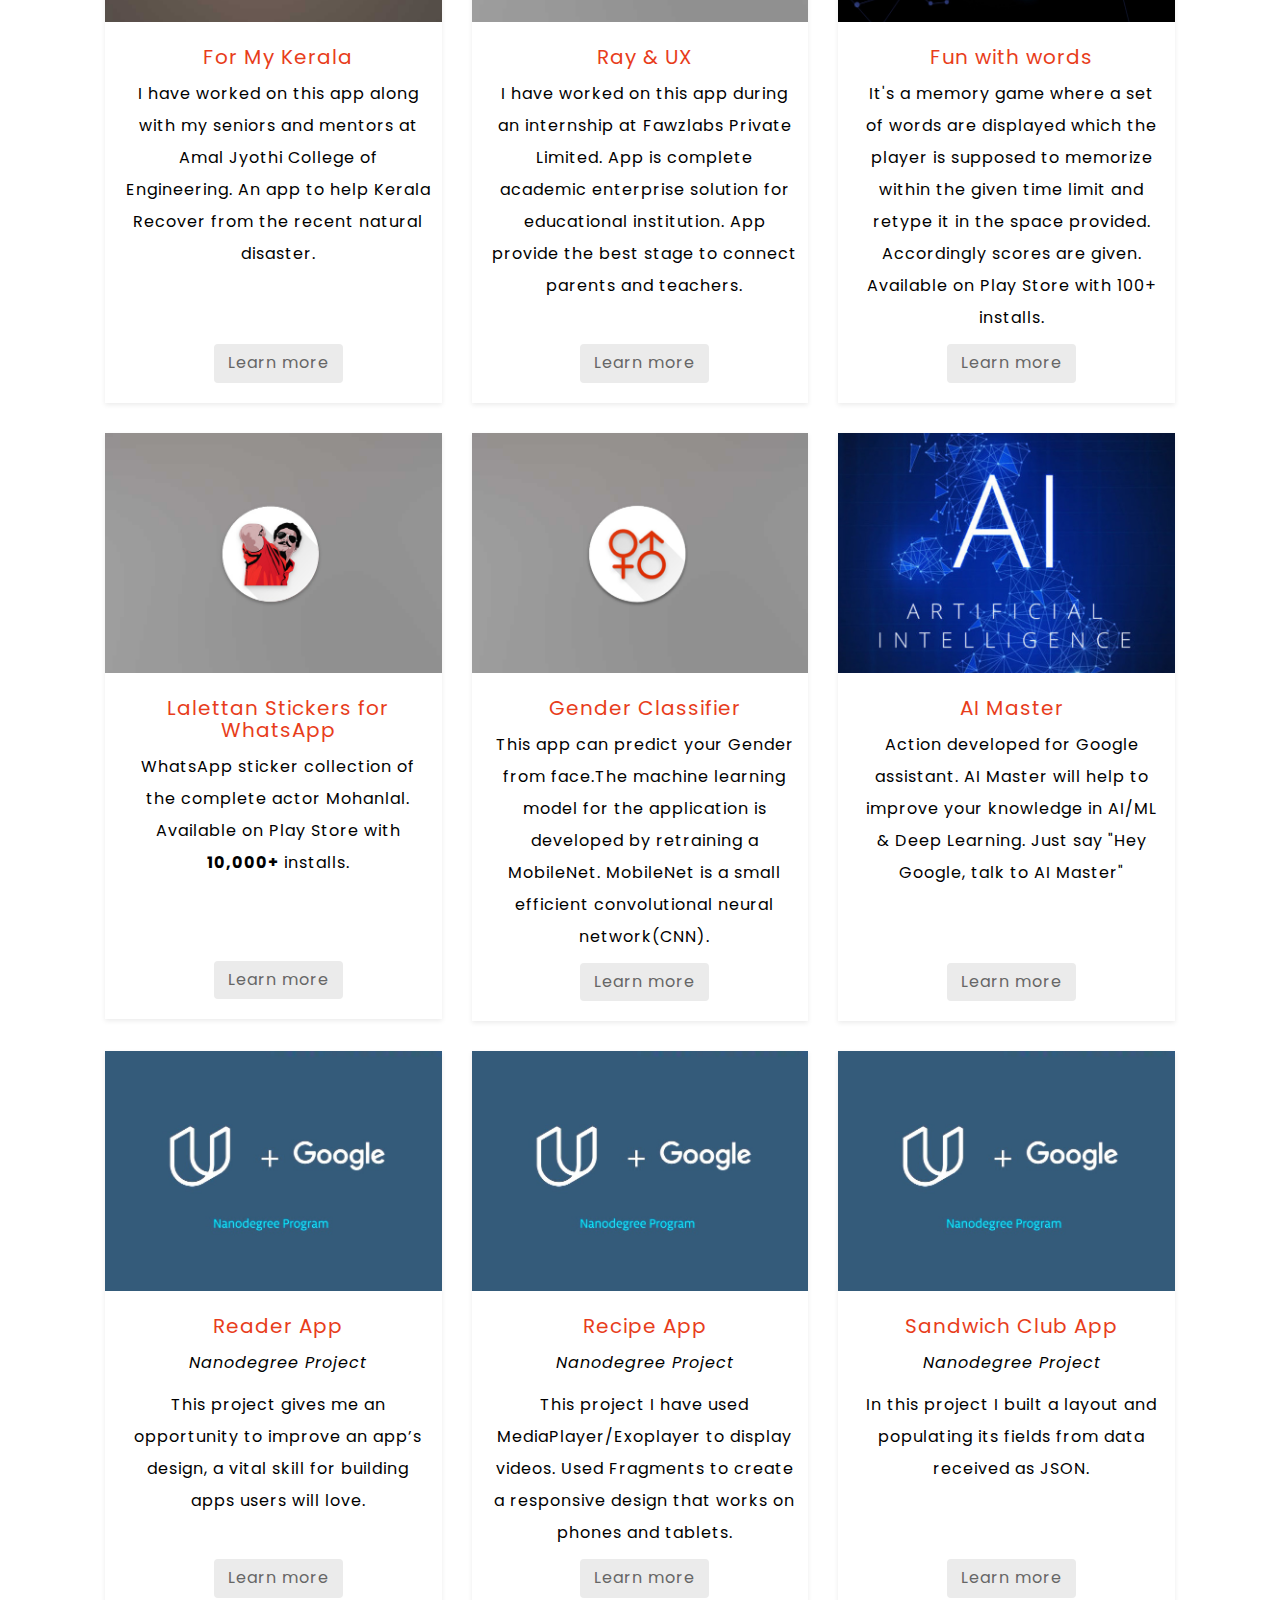
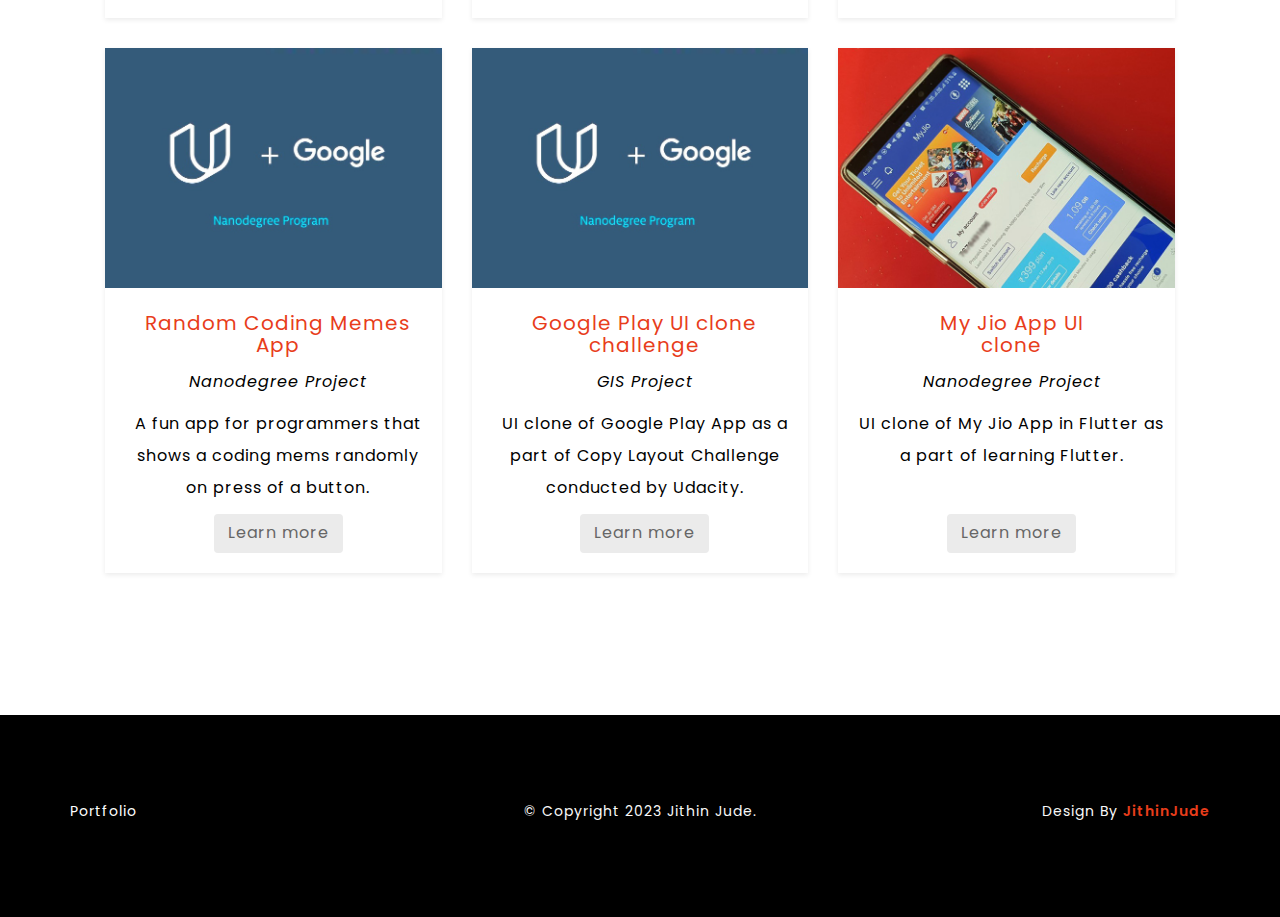
==== commit 3fb31640: "Update projects.html" ====
--- a/pages/projects.html
+++ b/pages/projects.html
@@ -40,7 +40,17 @@
     
 
  </head>
-
+	
+<!-- Google tag (gtag.js) -->
+<script async src="https://www.googletagmanager.com/gtag/js?id=G-HMF2TVYEC2"></script>
+<script>
+  window.dataLayer = window.dataLayer || [];
+  function gtag(){dataLayer.push(arguments);}
+  gtag('js', new Date());
+
+  gtag('config', 'G-HMF2TVYEC2');
+</script>
+	
   <body>
     
     
@@ -396,7 +406,7 @@
           </div>
                
             <div class="col-md-4 text-center">
-               <p>© Copyright 2019 Jithin Jude.</p>
+               <p>© Copyright 2023 Jithin Jude.</p>
                </div>
               
              <div class="col-md-4 uipasta-credit text-right">
@@ -458,4 +468,4 @@
             </script>
   
   </body>
- </html>+ </html>
--- a/css/style.css
+++ b/css/style.css
@@ -333,7 +333,7 @@
 .home-section-background {
     position: relative;
     height: 100%;
-    background: url(../images/bg/bg.jpg);
+    background: url(../images/bg/morning_walk_cubbon_park.jpg);
     background-position: center;
     background-repeat: no-repeat;
     background-size: cover;
@@ -690,7 +690,7 @@
 
 .statistics-section {
 	position: relative;
-    background: url(../images/bg/statistics.jpg);
+    background: url(../images/bg/dev_space.jpg);
     background-size: cover;
     z-index: 1;
 }
@@ -2485,4 +2485,4 @@
 
 .section-skills{
   text-align: center;
-}+}
